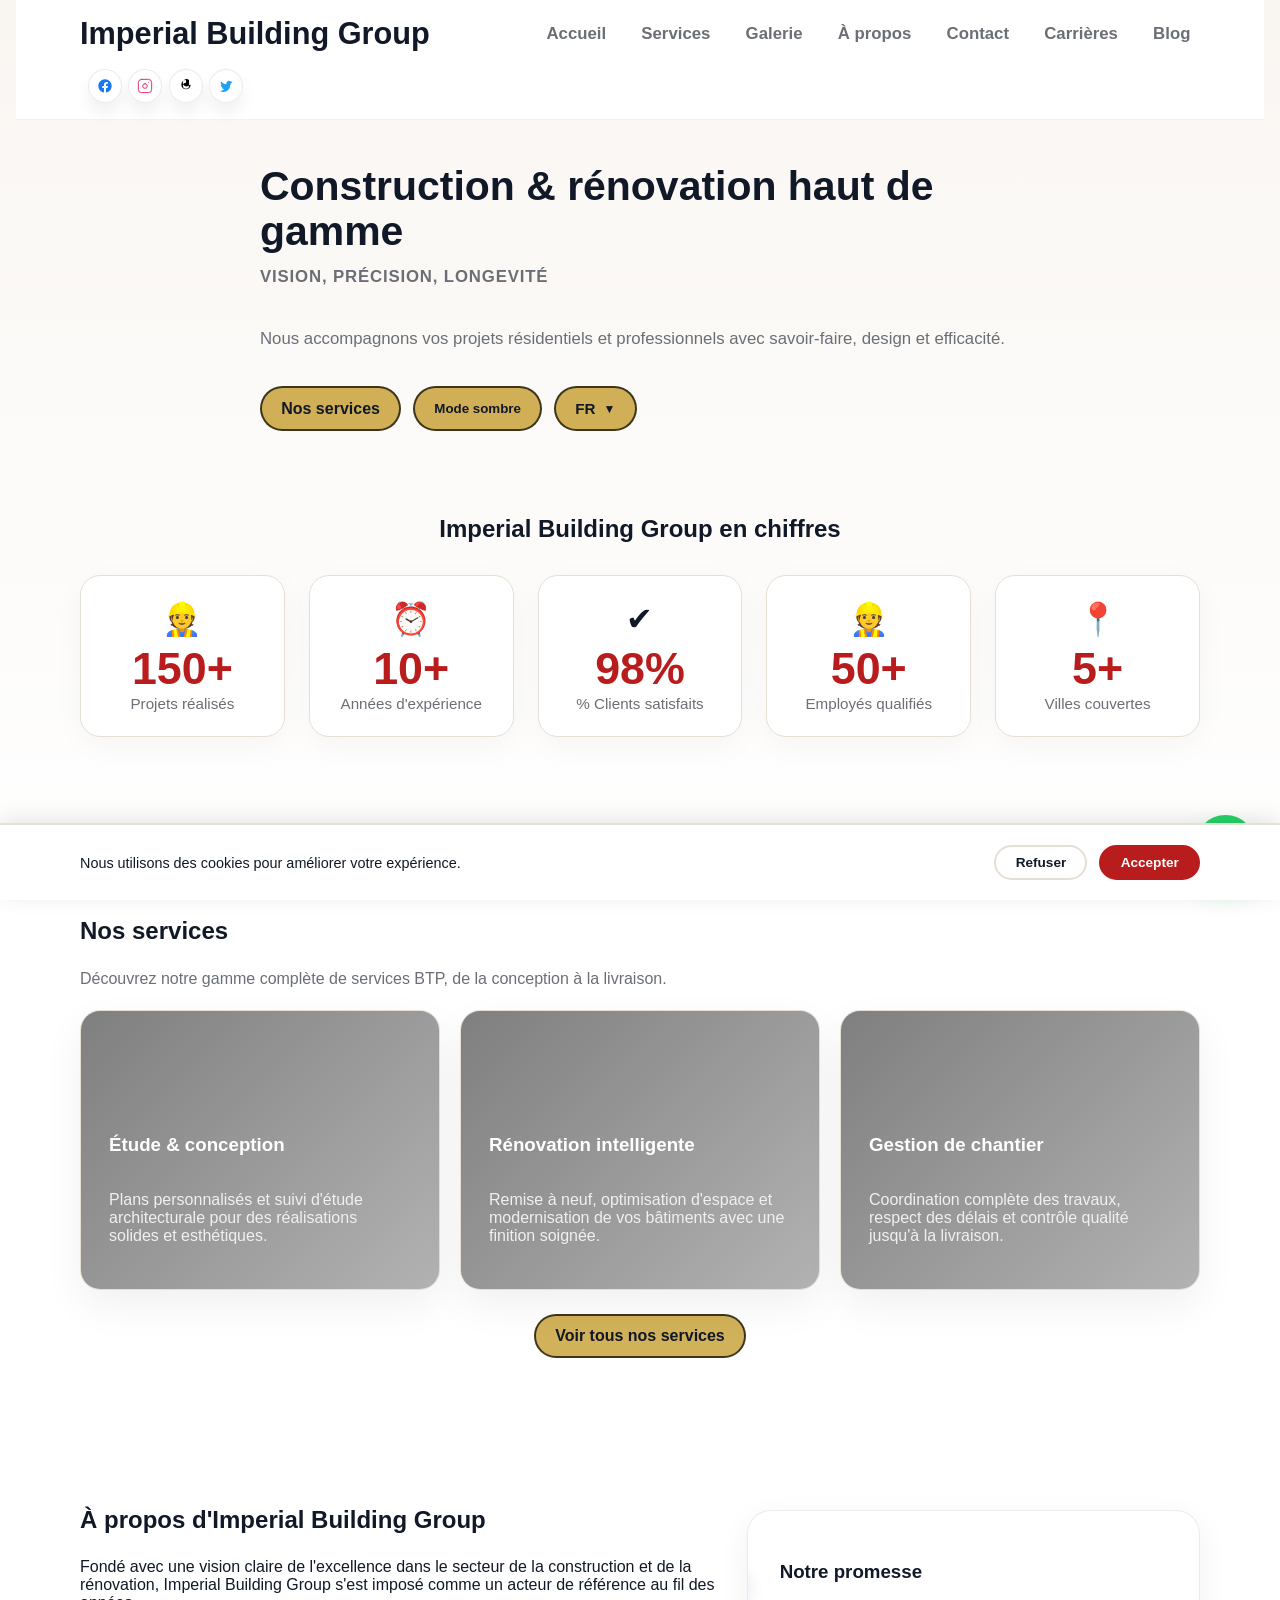
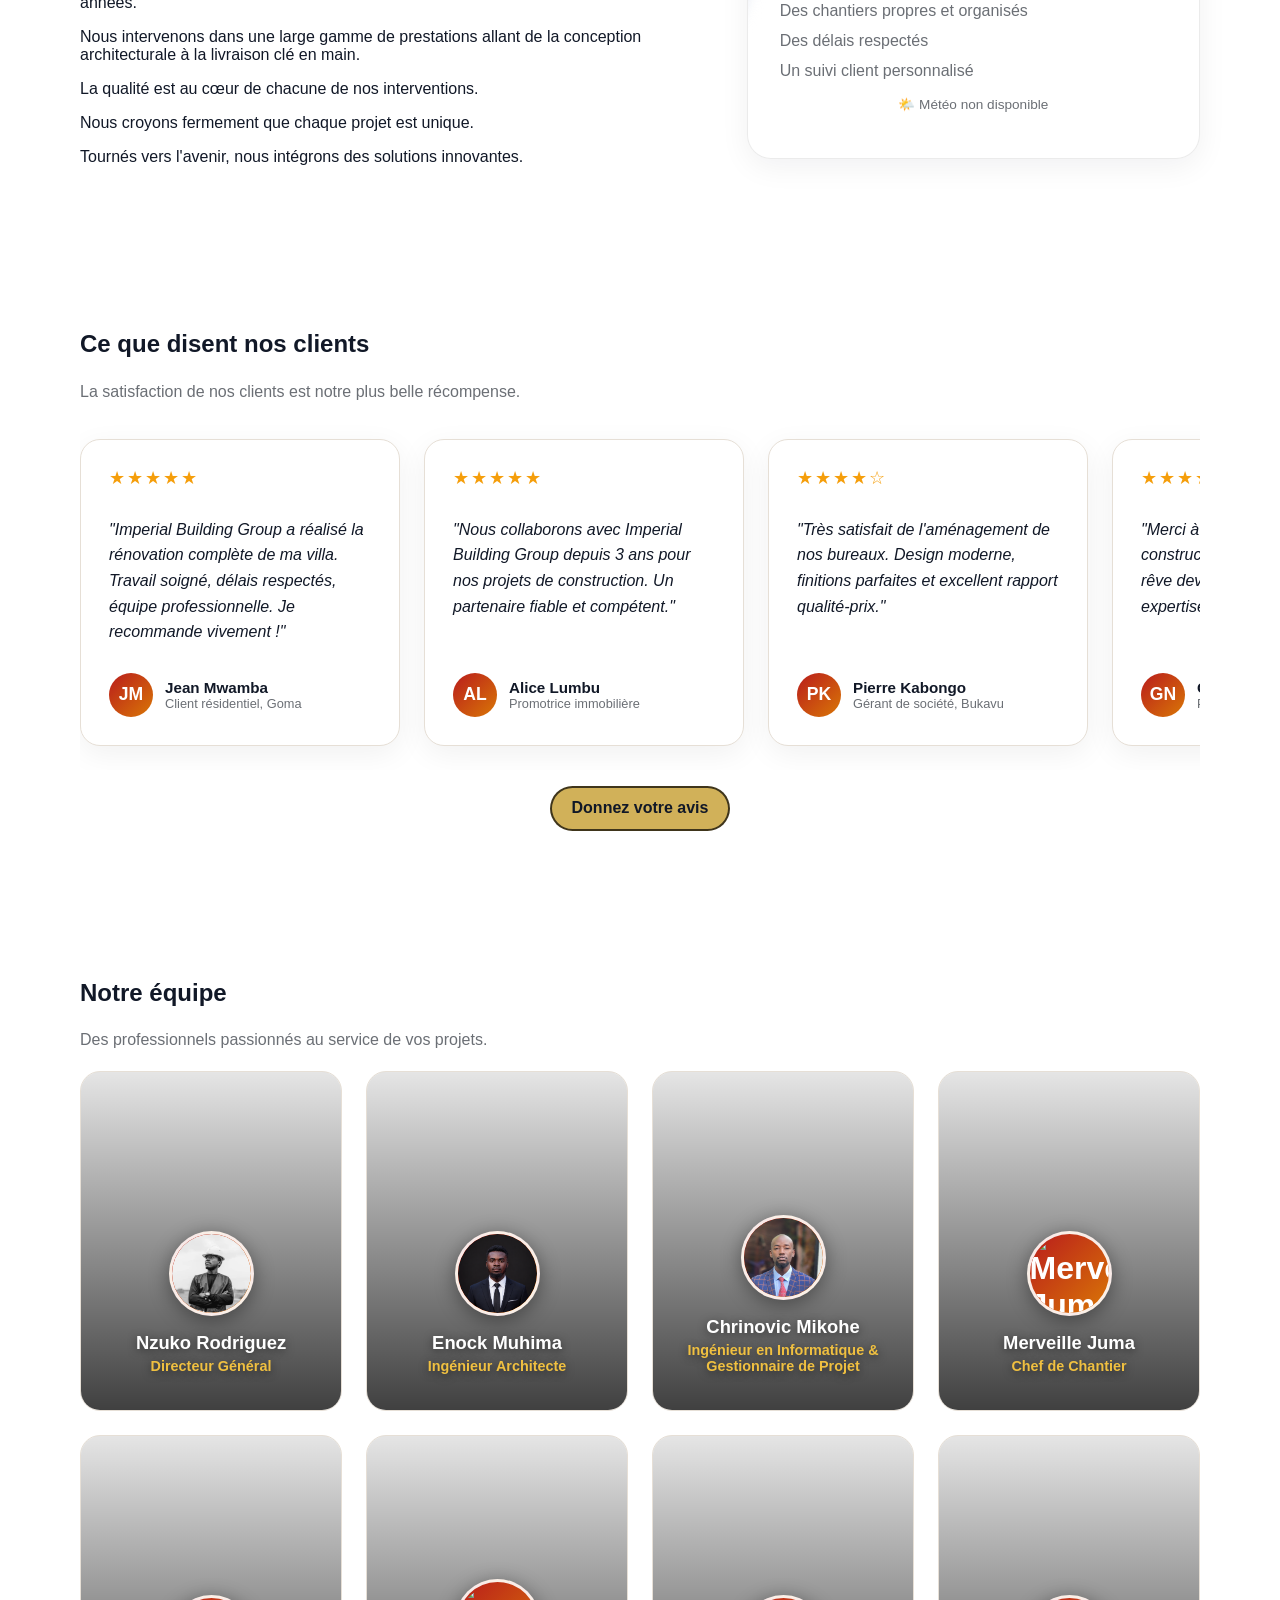
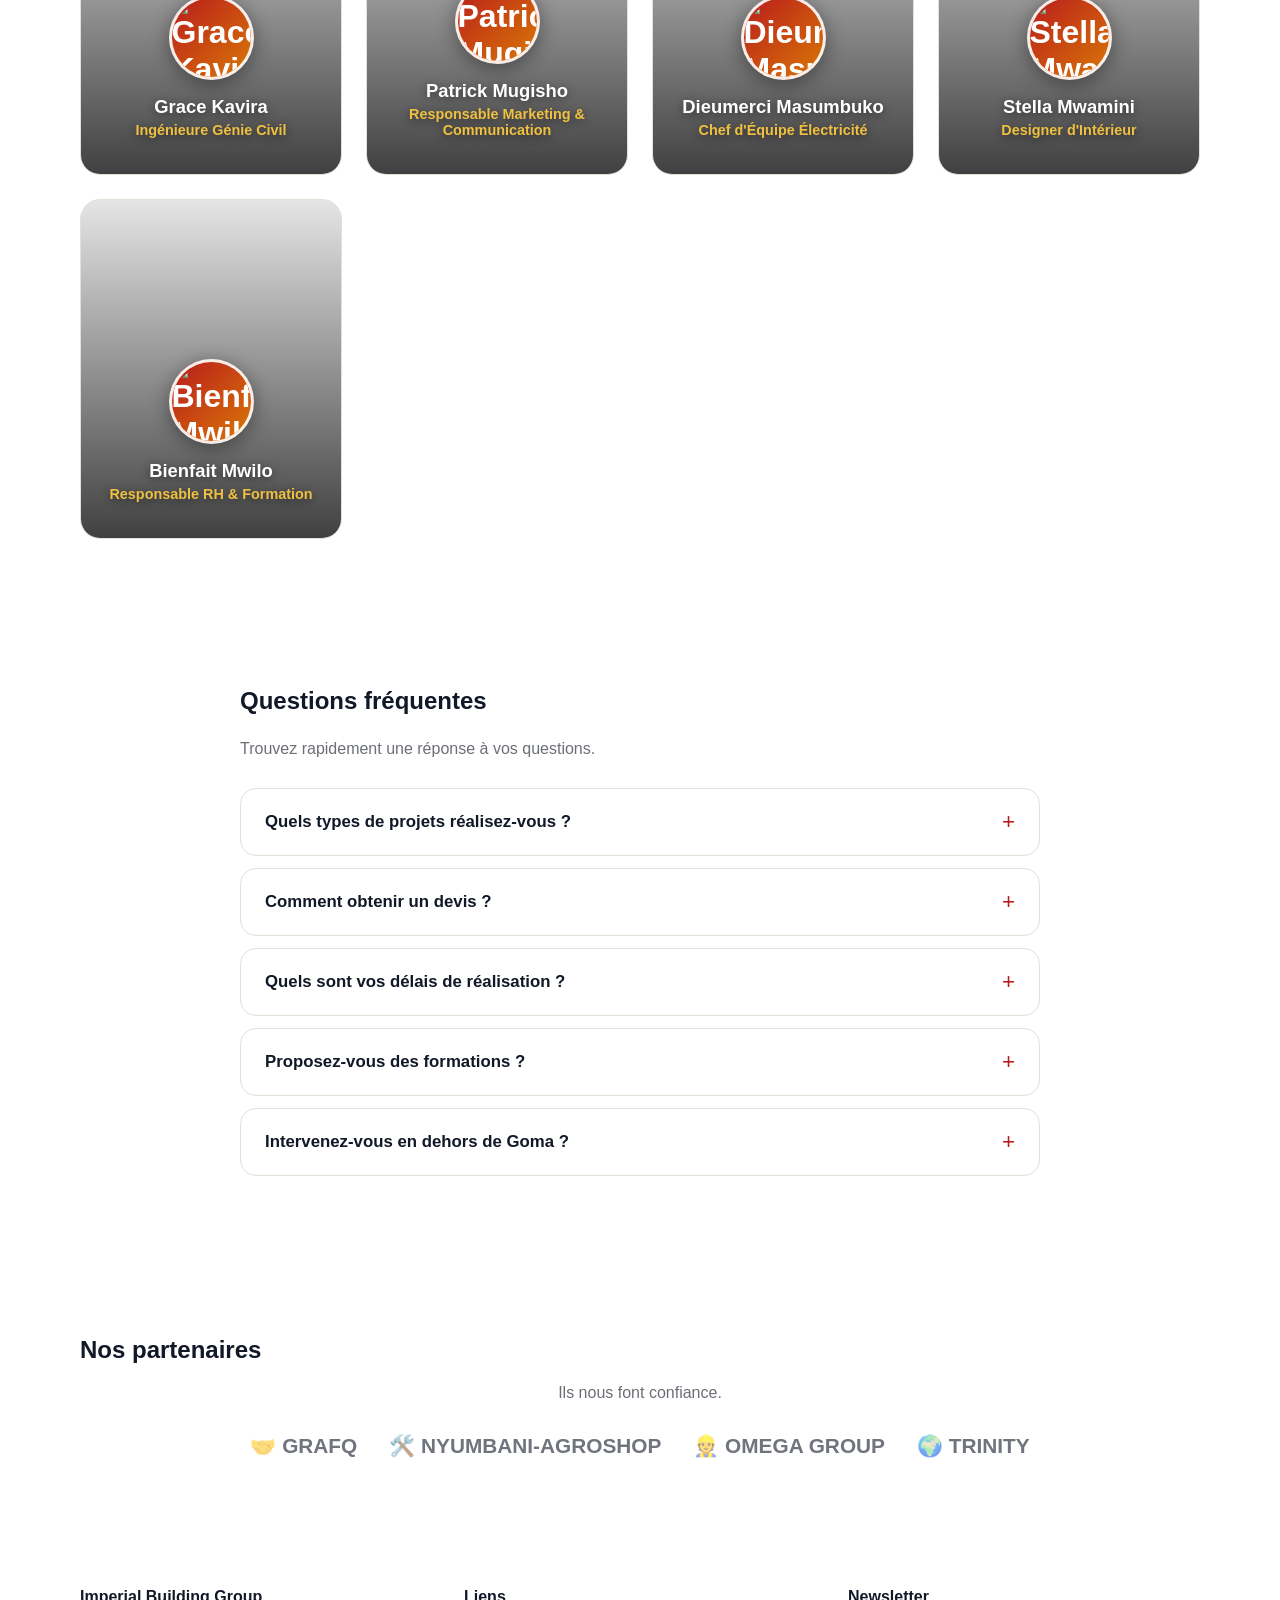
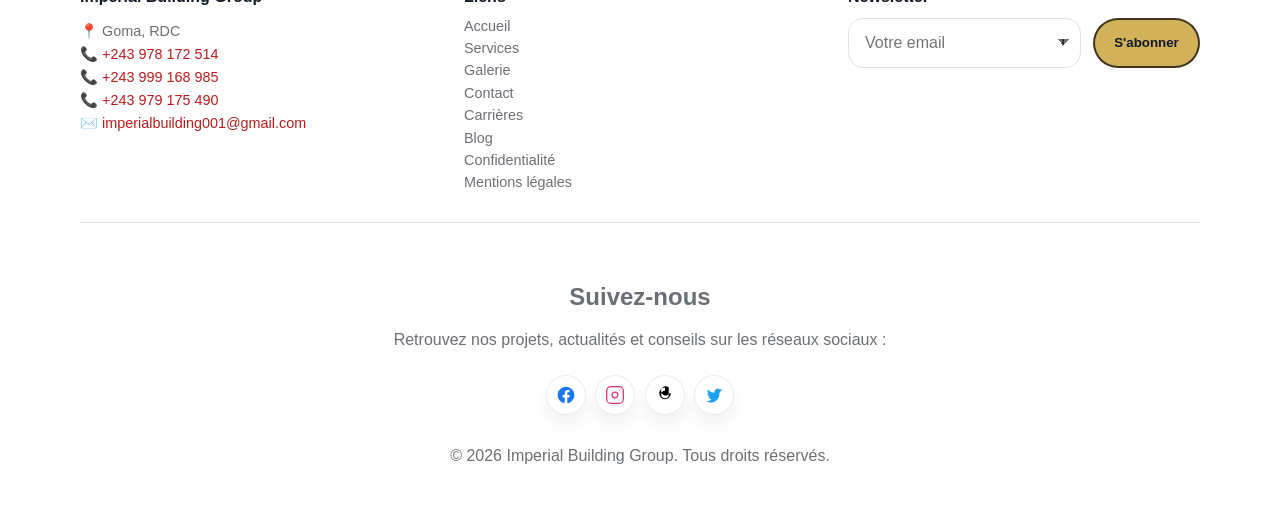
==== index.html @ 5c8cc861 "Add files via upload" ====
﻿<!DOCTYPE html>
<html lang="fr">
<head>
  <meta charset="UTF-8" />
  <meta name="viewport" content="width=device-width, initial-scale=1.0" />
  <title data-i18n="page_title_home">Imperial Building Group — Construction & rénovation haut de gamme à Goma, RDC</title>
  
  <!-- Meta tags SEO -->
  <meta name="description" content="Imperial Building Group : construction, rénovation, conception architecturale à Goma et en RDC. Plus de 150 projets réalisés. Expertise BTP, matériaux, formation et aménagement paysager." />
  <meta name="keywords" content="construction, rénovation, Goma, RDC, bâtiment, Imperial Building Group, architecture, chantier, matériaux, génie civil" />
  <meta name="author" content="Imperial Building Group" />
  <meta name="robots" content="index, follow" />
  <meta name="language" content="fr" />
  
  <!-- Open Graph -->
  <meta property="og:title" content="Imperial Building Group — Construction & rénovation haut de gamme" />
  <meta property="og:description" content="Plus de 150 projets réalisés à Goma et en RDC. Expertise en construction, rénovation, conception et formation BTP." />
  <meta property="og:type" content="website" />
  <meta property="og:url" content="https://imperialbuildinggroup.com" />
  <meta property="og:image" content="https://imperialbuildinggroup.com/Photos/logo.jpg" />
  <meta property="og:locale" content="fr_FR" />
  
  <!-- Twitter Card -->
  <meta name="twitter:card" content="summary_large_image" />
  <meta name="twitter:title" content="Imperial Building Group — Construction & rénovation haut de gamme" />
  <meta name="twitter:description" content="Expert en construction et rénovation à Goma, RDC. Plus de 150 projets réalisés." />
  <meta name="twitter:image" content="https://imperialbuildinggroup.com/Photos/logo.jpg" />
  
  <!-- Schema.org JSON-LD -->
  <script type="application/ld+json">
  {
    "@context": "https://schema.org",
    "@type": "LocalBusiness",
    "name": "Imperial Building Group",
    "image": "https://imperialbuildinggroup.com/Photos/logo.jpg",
    "description": "Entreprise de construction et rénovation basée à Goma, RDC. Spécialisée en conception architecturale, gestion de chantier, formation BTP, vente de matériaux et aménagement paysager.",
    "address": {
      "@type": "PostalAddress",
      "addressLocality": "Goma",
      "addressCountry": "CD"
    },
    "telephone": "+243978172514",
    "email": "imperialbuilding001@gmail.com",
    "url": "https://imperialbuildinggroup.com",
    "sameAs": [
      "https://www\.facebook\.com/profile\.php\?id=61590872728623",
      "https://www\.instagram\.com/imperialbuilding001\?igsh=MXN6aGl0MnZnNmNydQ==&utm_source=ig_contact_invite",
      "https://vm\.tiktok\.com/ZS9rJPr2v9fDv-ErJzC/",
      "https://x\.com/ImperialBu9gq"
    ],
    "foundingDate": "2016",
    "numberOfEmployees": "50+",
    "areaServed": "République Démocratique du Congo"
  }
  </script>
  
  <link rel="stylesheet" href="styles.css" />
  <link rel="stylesheet" href="animations.css" />
  <link rel="manifest" href="manifest.json" />
  <link rel="icon" href="Photos/logo.svg" type="image/svg+xml" />
  <link rel="apple-touch-icon" href="Photos/logo.jpg" />
  
  <!-- Preconnect external domains -->
  <link rel="preconnect" href="https://images.unsplash.com" />
  <link rel="preconnect" href="https://api.open-meteo.com" />
</head>
<body>
  <header class="site-header" role="banner">
    <div class="container header-inner">
      <a href="#home" class="brand">Imperial Building Group<span class="brand-slogan">Vision, Précision, Longevité</span></a>
      <button class="nav-toggle" aria-label="Ouvrir le menu" type="button"></button>
      <nav class="site-nav" role="navigation" aria-label="Navigation principale">
        <a href="#home" data-i18n="nav_home">Accueil</a>
        <a href="services.html" data-i18n="nav_services">Services</a>
        <a href="gallery.html" data-i18n="nav_gallery">Galerie</a>
        <a href="#apropos" data-i18n="nav_about">À propos</a>
        <a href="contact.html" data-i18n="nav_contact">Contact</a>
        <a href="careers.html" data-i18n="nav_careers">Carrières</a>
        <a href="blog/index.html" data-i18n="nav_blog">Blog</a>
      </nav>
      <div class="header-socials" aria-label="Réseaux sociaux">
        <a class="social-link facebook" href="https://www.facebook.com/profile.php?id=61590872728623" target="_blank" rel="noreferrer noopener" aria-label="Facebook">
          <svg width="16" height="16" viewBox="0 0 24 24" fill="none" xmlns="http://www.w3.org/2000/svg" aria-hidden="true">
            <path d="M22 12C22 6.477 17.523 2 12 2S2 6.477 2 12c0 4.991 3.657 9.128 8.438 9.878v-6.99H7.898v-2.888h2.54V9.845c0-2.506 1.492-3.89 3.777-3.89 1.094 0 2.238.195 2.238.195v2.462h-1.26c-1.242 0-1.63.772-1.63 1.562v1.875h2.773l-.443 2.888h-2.33v6.99C18.343 21.128 22 16.991 22 12z" fill="currentColor"/>
          </svg>
        </a>
        <a class="social-link instagram" href="https://www.instagram.com/imperialbuilding001?igsh=MXN6aGl0MnZnNmNydQ==&utm_source=ig_contact_invite" target="_blank" rel="noreferrer noopener" aria-label="Instagram">
          <svg width="16" height="16" viewBox="0 0 24 24" fill="none" xmlns="http://www.w3.org/2000/svg" aria-hidden="true">
            <path d="M7 2h10a5 5 0 0 1 5 5v10a5 5 0 0 1-5 5H7a5 5 0 0 1-5-5V7a5 5 0 0 1 5-5z" stroke="currentColor" stroke-width="1.5" fill="none" stroke-linecap="round" stroke-linejoin="round"/>
            <path d="M12 8.5a3.5 3.5 0 1 0 0 7 3.5 3.5 0 0 0 0-7z" stroke="currentColor" stroke-width="1.5" fill="none" stroke-linecap="round" stroke-linejoin="round"/>
            <path d="M17.5 6.5h.01" stroke="currentColor" stroke-width="1.5" stroke-linecap="round" stroke-linejoin="round"/>
          </svg>
        </a>
        <a class="social-link tiktok" href="https://vm.tiktok.com/ZS9rJPr2v9fDv-ErJzC/" target="_blank" rel="noreferrer noopener" aria-label="TikTok">
          <svg width="16" height="16" viewBox="0 0 24 24" fill="none" xmlns="http://www.w3.org/2000/svg" aria-hidden="true">
            <path d="M16.5 3v8.5a4.5 4.5 0 1 1-4.5-4.5V3a7 7 0 1 0 7 7h-1.5A5.5 5.5 0 1 1 16.5 3z" fill="currentColor"/>
          </svg>
        </a>
        <a class="social-link twitter" href="https://x.com/ImperialBu9gq" target="_blank" rel="noreferrer noopener" aria-label="Twitter">
          <svg width="16" height="16" viewBox="0 0 24 24" fill="none" xmlns="http://www.w3.org/2000/svg" aria-hidden="true">
            <path d="M22 5.92c-.7.31-1.45.53-2.24.62a3.9 3.9 0 0 0 1.7-2.15c-.76.45-1.6.78-2.5.96A3.87 3.87 0 0 0 12.5 8.5c0 .3.03.6.1.88-3.22-.16-6.08-1.7-8-4.04-.34.58-.53 1.25-.53 1.97 0 1.36.69 2.56 1.74 3.27a3.84 3.84 0 0 1-1.75-.48v.05c0 1.9 1.36 3.48 3.17 3.84-.33.09-.68.14-1.05.14-.26 0-.52-.02-.77-.07.52 1.6 2.03 2.77 3.82 2.8A7.74 7.74 0 0 1 3 19.54 10.9 10.9 0 0 0 8.28 21c6.44 0 9.97-5.35 9.97-9.99v-.45c.68-.5 1.26-1.12 1.72-1.84-.62.28-1.28.47-1.97.55z" fill="currentColor"/>
          </svg>
        </a>
      </div>
    </div>
  </header>

  <main role="main">
    <!-- Hero Section -->
    <section id="home" class="hero">
      <div class="container hero-content">
        <h1 data-i18n="hero_title">Construction & rénovation haut de gamme</h1>
        <p class="hero-slogan">Vision, Précision, Longevité</p>
        <p data-i18n="hero_text">Nous accompagnons vos projets résidentiels et professionnels avec savoir-faire, design et efficacité.</p>
        <div class="hero-actions">
          <a class="btn btn-primary" href="services.html" data-i18n="hero_cta">Nos services</a>
          <button class="btn btn-secondary" id="theme-toggle" data-i18n="theme_toggle">Mode sombre</button>
          <div class="lang-switcher">
            <button id="lang-toggle-btn" class="lang-toggle" aria-haspopup="true" aria-expanded="false">FR</button>
            <ul class="lang-menu" role="menu">
              <li><button type="button" class="lang-item" data-lang="fr" role="menuitem">FR</button></li>
              <li><button type="button" class="lang-item" data-lang="en" role="menuitem">EN</button></li>
              <li><button type="button" class="lang-item" data-lang="ln" role="menuitem">LN</button></li>
              <li><button type="button" class="lang-item" data-lang="es" role="menuitem">ES</button></li>
              <li><button type="button" class="lang-item" data-lang="zh" role="menuitem">ZH</button></li>
              <li><button type="button" class="lang-item" data-lang="sw" role="menuitem">SW</button></li>
            </ul>
          </div>
        </div>
      </div>
    </section>

    <!-- Key Figures Section -->
    <section class="section animate-on-scroll" id="chiffres">
      <div class="container">
        <h2 class="section-title" data-i18n="figures_title">Imperial Building Group en chiffres</h2>
        <div class="key-figures stagger-children" id="figures-container">
          <div class="key-figure">
            <span class="key-figure-icon">👷</span>
            <span class="counter-value" data-target="150">0</span>
            <span class="counter-label" data-i18n="figures_projects">Projets réalisés</span>
          </div>
          <div class="key-figure">
            <span class="key-figure-icon">⏰</span>
            <span class="counter-value" data-target="10">0</span>
            <span class="counter-label" data-i18n="figures_years">Années d'expérience</span>
          </div>
          <div class="key-figure">
            <span class="key-figure-icon">✔</span>
            <span class="counter-value" data-target="98">0</span>
            <span class="counter-label" data-i18n="figures_clients">% Clients satisfaits</span>
          </div>
          <div class="key-figure">
            <span class="key-figure-icon">👷</span>
            <span class="counter-value" data-target="50">0</span>
            <span class="counter-label" data-i18n="figures_employees">Employés qualifiés</span>
          </div>
          <div class="key-figure">
            <span class="key-figure-icon">📍</span>
            <span class="counter-value" data-target="5">0</span>
            <span class="counter-label" data-i18n="figures_cities">Villes couvertes</span>
          </div>
        </div>
      </div>
    </section>

    <!-- Services preview -->
    <section class="section animate-on-scroll">
      <div class="container">
        <h2 data-i18n="services_title">Nos services</h2>
        <p style="max-width:760px;color:var(--muted);line-height:1.8;" data-i18n="services_intro">Découvrez notre gamme complète de services BTP, de la conception à la livraison.</p>
        <div class="cards stagger-children" id="services-preview">
          <article class="card card-conception">
            <h3 data-i18n="card_conception_title">Étude & conception</h3>
            <p data-i18n="card_conception_text">Plans personnalisés et suivi d'étude architecturale pour des réalisations solides et esthétiques.</p>
          </article>
          <article class="card card-renovation">
            <h3 data-i18n="card_renovation_title">Rénovation intelligente</h3>
            <p data-i18n="card_renovation_text">Remise à neuf, optimisation d'espace et modernisation de vos bâtiments avec une finition soignée.</p>
          </article>
          <article class="card card-gestion">
            <h3 data-i18n="card_gestion_title">Gestion de chantier</h3>
            <p data-i18n="card_gestion_text">Coordination complète des travaux, respect des délais et contrôle qualité jusqu'à la livraison.</p>
          </article>
        </div>
        <div style="text-align:center;margin-top:1.5rem;">
          <a href="services.html" class="btn btn-primary" data-i18n="all_services">Voir tous nos services</a>
        </div>
      </div>
    </section>

    <!-- About Section -->
    <section id="apropos" class="section about animate-on-scroll">
      <div class="container about-grid">
        <div>
          <h2 data-i18n="about_title">À propos d'Imperial Building Group</h2>
          <p data-i18n="about_text_1">Fondé avec une vision claire de l'excellence dans le secteur de la construction et de la rénovation, Imperial Building Group s'est imposé comme un acteur de référence au fil des années. Nous combinons un savoir-faire artisanal avec des techniques modernes pour offrir des réalisations qui allient esthétique, fonctionnalité et durabilité.</p>
          <p data-i18n="about_text_2">Nous intervenons dans une large gamme de prestations allant de la conception architecturale à la livraison clé en main. Que ce soit pour des projets résidentiels ou commerciaux, nos équipes de professionnels qualifiés maîtrisent chaque corps de métier : maçonnerie, électricité, plomberie, peinture, menuiserie, et bien plus encore.</p>
          <p data-i18n="about_text_3">La qualité est au cœur de chacune de nos interventions. Nous sélectionnons rigoureusement les meilleurs matériaux sur le marché et appliquons des normes strictes de contrôle qualité à chaque étape du chantier. Notre objectif est de garantir des finitions impeccables et une satisfaction totale à nos clients.</p>
          <p data-i18n="about_text_4">Nous croyons fermement que chaque projet est unique. C'est pourquoi nous accordons une importance capitale à l'écoute et à la compréhension des besoins de nos clients. De la première consultation à la réception des travaux, nous assurons un suivi transparent et personnalisé pour que chaque détail soit conforme à vos attentes.</p>
          <p data-i18n="about_text_5">Tournés vers l'avenir, nous intégrons des solutions innovantes et respectueuses de l'environnement dans nos réalisations. Nous investissons continuellement dans la formation de nos équipes et dans l'adoption de nouvelles technologies pour rester à la pointe du secteur et contribuer à un cadre de vie plus durable et plus beau.</p>
        </div>
        <div class="about-card animate-on-scroll delay-2">
          <div id="weather-bg" class="weather-background"></div>
          <h3 data-i18n="promise_title">Notre promesse</h3>
          <ul>
            <li data-i18n="promise_item_1">Des chantiers propres et organisés</li>
            <li data-i18n="promise_item_2">Des délais respectés</li>
            <li data-i18n="promise_item_3">Un suivi client personnalisé</li>
          </ul>
          <p class="weather-info" id="weather-info"></p>
        </div>
      </div>
    </section>

    <!-- Testimonials Section -->
    <section class="section testimonials-section animate-on-scroll" id="testimonials">
      <div class="container">
        <h2 data-i18n="testimonials_title">Ce que disent nos clients</h2>
        <p style="max-width:760px;color:var(--muted);line-height:1.8;margin-bottom:1rem;" data-i18n="testimonials_intro">La satisfaction de nos clients est notre plus belle récompense.</p>
        <div class="testimonial-carousel" id="testimonial-carousel">
          <!-- Testimonials will be injected by JS -->
        </div>
        <div style="text-align:center;margin-top:1rem;">
          <a class="btn btn-secondary" href="contact.html" data-i18n="testimonials_cta">Donnez votre avis</a>
        </div>
      </div>
    </section>

    <!-- Team Section -->
    <section class="section animate-on-scroll" id="team">
      <div class="container">
        <h2 data-i18n="team_title">Notre équipe</h2>
        <p style="max-width:760px;color:var(--muted);line-height:1.8;" data-i18n="team_intro">Des professionnels passionnés au service de vos projets.</p>
        <div class="team-grid stagger-children">
          <div class="team-card" style="background-image: linear-gradient(rgba(0,0,0,0.6), rgba(0,0,0,0.7)),">
            <div class="team-avatar"><img src="Nzuko Rodriguez.jpg" alt="Nzuko Rodriguez" /></div>
            <div class="team-name">Nzuko Rodriguez</div>
            <div class="team-role">Directeur Général</div>
            <div class="team-bio">Fondateur et Ingénieur, visionnaire à la tête d'Imperial Building Group.</div>
          </div>
          <div class="team-card" style="background-image: linear-gradient(rgba(0,0,0,0.6), rgba(0,0,0,0.7)),">
            <div class="team-avatar"><img src="Enock Muhima.png" alt="Enock Muhima" /></div>
            <div class="team-name">Enock Muhima</div>
            <div class="team-role">Ingénieur Architecte</div>
            <div class="team-bio">Architecte diplômé, alliant conception structurelle et innovation numérique.</div>
          </div>
          <div class="team-card" style="background-image: linear-gradient(rgba(0,0,0,0.6), rgba(0,0,0,0.7)),">
            <div class="team-avatar"><img src="Chrinovic Mikohe.jpg" alt="Chrinovic Mikohe" /></div>
            <div class="team-name">Chrinovic Mikohe</div>
            <div class="team-role">Ingénieur en Informatique & Gestionnaire de Projet</div>
            <div class="team-bio">Expert en comptabilité et gestion de projet, garant de la rigueur financière et du bon déroulement des opérations.</div>
          </div>
          <div class="team-card" style="background-image: linear-gradient(rgba(0,0,0,0.6), rgba(0,0,0,0.7)),">
            <div class="team-avatar"><img src="https://imago=format&fit=crop&w=200&q=80" alt="Merveille Juma" /></div>
            <div class="team-name">Merveille Juma</div>
            <div class="team-role">Chef de Chantier</div>
            <div class="team-bio">Plus de 12 ans d'expérience sur le terrain, superviseur de grands projets de construction et garant du respect des normes de sécurité.</div>
          </div>
          <div class="team-card" style="background-image: linear-gradient(rgba(0,0,0,0.6), rgba(0,0,0,0.7)),">
            <div class="team-avatar"><img src="https://images.u=crop&w=200&q=80" alt="Grace Kavira" /></div>
            <div class="team-name">Grace Kavira</div>
            <div class="team-role">Ingénieure Génie Civil</div>
            <div class="team-bio">Spécialiste en calcul de structures et résistance des matériaux pour des constructions durables et fiables.</div>
          </div>
          <div class="team-card" style="background-image: linear-gradient(rgba(0,0,0,0.6), rgba(0,0,0,0.7)),">
            <div class="team-avatar"><img src="https://images.u=200&q=80" alt="Patrick Mugisho" /></div>
            <div class="team-name">Patrick Mugisho</div>
            <div class="team-role">Responsable Marketing & Communication</div>
            <div class="team-bio">Stratège en communication digitale et marketing B2B, il assure la visibilité et le rayonnement de la marque.</div>
          </div>
          <div class="team-card" style="background-image: linear-gradient(rgba(0,0,0,0.6), rgba(0,0,0,0.7)),">
            <div class="team-avatar"><img src="https://images.u=crop&w=200&q=80" alt="Dieumerci Masumbuko" /></div>
            <div class="team-name">Dieumerci Masumbuko</div>
            <div class="team-role">Chef d'Équipe Électricité</div>
            <div class="team-bio">Expert en installations électriques basse et moyenne tension, certifié aux normes internationales de sécurité.</div>
          </div>
          <div class="team-card" style="background-image: linear-gradient(rgba(0,0,0,0.6), rgba(0,0,0,0.7)),">
            <div class="team-avatar"><img src="https://images.w=200&q=80" alt="Stella Mwamini" /></div>
            <div class="team-name">Stella Mwamini</div>
            <div class="team-role">Designer d'Intérieur</div>
            <div class="team-bio">Architecte d'intérieur passionnée, elle transforme les espaces avec des concepts esthétiques et fonctionnels sur mesure.</div>
          </div>
          <div class="team-card" style="background-image: linear-gradient(rgba(0,0,0,0.6), rgba(0,0,0,0.7)),">
            <div class="team-avatar"><img src="https://images&w=200&q=80" alt="Bienfait Mwilo" /></div>
            <div class="team-name">Bienfait Mwilo</div>
            <div class="team-role">Responsable RH & Formation</div>
            <div class="team-bio">Chargé du recrutement et du développement des compétences, il veille au bien-être et à la montée en puissance des équipes.</div>
          </div>
        </div>
      </div>
    </section>

    <!-- FAQ Section -->
    <section class="section animate-on-scroll" id="faq">
      <div class="container" style="max-width:800px;">
        <h2 data-i18n="faq_title">Questions fréquentes</h2>
        <p style="color:var(--muted);line-height:1.8;margin-bottom:1.5rem;" data-i18n="faq_intro">Trouvez rapidement une réponse à vos questions.</p>
        <div class="faq-list" id="faq-list">
          <div class="faq-item">
            <button class="faq-question" data-i18n="faq_q1">Quels types de projets réalisez-vous ?</button>
            <div class="faq-answer" data-i18n="faq_a1">Nous réalisons des projets résidentiels (maisons, villas, appartements) et commerciaux (bureaux, magasins, entrepôts), ainsi que des rénovations complètes et des aménagements extérieurs.</div>
          </div>
          <div class="faq-item">
            <button class="faq-question" data-i18n="faq_q2">Comment obtenir un devis ?</button>
            <div class="faq-answer" data-i18n="faq_a2">Vous pouvez nous contacter via notre formulaire en ligne, par email à imperialbuilding001@gmail.com ou par téléphone au +243 978 172 514. Nous vous répondrons sous 48h.</div>
          </div>
          <div class="faq-item">
            <button class="faq-question" data-i18n="faq_q3">Quels sont vos délais de réalisation ?</button>
            <div class="faq-answer" data-i18n="faq_a3">Les délais varient selon la complexité du projet. En moyenne, comptez 2 à 6 mois pour une construction neuve et 1 à 3 mois pour une rénovation. Nous vous communiquons un calendrier précis avant le début des travaux.</div>
          </div>
          <div class="faq-item">
            <button class="faq-question" data-i18n="faq_q4">Proposez-vous des formations ?</button>
            <div class="faq-answer" data-i18n="faq_a4">Oui, nous proposons des formations professionnelles en techniques de construction (maçonnerie, électricité, plomberie) et en logiciels techniques (Autocad, etc.). Contactez-nous pour plus d'informations.</div>
          </div>
          <div class="faq-item">
            <button class="faq-question" data-i18n="faq_q5">Intervenez-vous en dehors de Goma ?</button>
            <div class="faq-answer" data-i18n="faq_a5">Oui, nous intervenons dans plusieurs villes de la RDC. Actuellement, nous couvrons Goma, Bukavu, Kinshasa, Lubumbashi et Kisangani.</div>
          </div>
        </div>
      </div>
    </section>

    <!-- Partners Section -->
    <section class="section animate-on-scroll" id="partners">
      <div class="container">
        <h2 data-i18n="partners_title">Nos partenaires</h2>
        <p style="color:var(--muted);text-align:center;" data-i18n="partners_intro">Ils nous font confiance.</p>
        <div class="partner-logos">
          <span class="partner-logo" style="font-weight:800;font-size:1.3rem;filter:none;opacity:0.6;">🤝 GRAFQ</span>
          <span class="partner-logo" style="font-weight:800;font-size:1.3rem;filter:none;opacity:0.6;">🛠️ NYUMBANI-AGROSHOP</span>
          <span class="partner-logo" style="font-weight:800;font-size:1.3rem;filter:none;opacity:0.6;">👷 OMEGA GROUP</span>
          <span class="partner-logo" style="font-weight:800;font-size:1.3rem;filter:none;opacity:0.6;">🌍 TRINITY</span>
        </div>
      </div>
    </section>
  </main>

  <footer class="site-footer" role="contentinfo">
    <div class="container">
      <div style="display:grid;grid-template-columns:repeat(auto-fit,minmax(200px,1fr));gap:2rem;text-align:left;padding-bottom:2rem;border-bottom:1px solid var(--border);margin-bottom:1.5rem;">
        <div>
          <h4 style="margin:0 0 0.75rem;color:var(--text);">Imperial Building Group</h4>
          <p style="font-size:0.9rem;color:var(--muted);line-height:1.6;">
            📍 Goma, RDC<br />
            📞 <a href="tel:+243978172514" style="color:var(--accent);text-decoration:none;">+243 978 172 514</a><br />
            📞 <a href="tel:+243999168985" style="color:var(--accent);text-decoration:none;">+243 999 168 985</a><br />
            📞 <a href="tel:+243979175490" style="color:var(--accent);text-decoration:none;">+243 979 175 490</a><br />
            ✉️ <a href="mailto:imperialbuilding001@gmail.com" style="color:var(--accent);text-decoration:none;">imperialbuilding001@gmail.com</a>
          </p>
        </div>
        <div>
          <h4 style="margin:0 0 0.75rem;color:var(--text);" data-i18n="footer_links">Liens</h4>
          <nav style="display:grid;gap:0.4rem;font-size:0.9rem;">
            <a href="index.html" style="color:var(--muted);text-decoration:none;" data-i18n="nav_home">Accueil</a>
            <a href="services.html" style="color:var(--muted);text-decoration:none;" data-i18n="nav_services">Services</a>
            <a href="gallery.html" style="color:var(--muted);text-decoration:none;" data-i18n="nav_gallery">Galerie</a>
            <a href="contact.html" style="color:var(--muted);text-decoration:none;" data-i18n="nav_contact">Contact</a>
            <a href="careers.html" style="color:var(--muted);text-decoration:none;" data-i18n="nav_careers">Carrières</a>
            <a href="blog/index.html" style="color:var(--muted);text-decoration:none;" data-i18n="nav_blog">Blog</a>
            <a href="legal/privacy.html" style="color:var(--muted);text-decoration:none;" data-i18n="footer_privacy">Confidentialité</a>
            <a href="legal/terms.html" style="color:var(--muted);text-decoration:none;" data-i18n="footer_terms">Mentions légales</a>
          </nav>
        </div>
        <div>
          <h4 style="margin:0 0 0.75rem;color:var(--text);" data-i18n="newsletter_title">Newsletter</h4>
          <form class="newsletter-form" id="newsletter-form">
            <input type="email" name="newsletter-email" data-i18n-placeholder="newsletter_placeholder" placeholder="Votre email" required />
            <button type="submit" class="btn btn-primary" style="min-width:auto;padding:0.7rem 1.2rem;" data-i18n="newsletter_btn">S'abonner</button>
          </form>
          <p style="font-size:0.8rem;color:var(--muted);margin-top:0.5rem;" id="newsletter-status"></p>
        </div>
      </div>
      <section id="suivez-nous" class="section follow-us" style="padding:1rem 0;">
        <div class="container">
          <h2 data-i18n="follow_us_title">Suivez-nous</h2>
          <p data-i18n="follow_us_text">Retrouvez nos projets, actualités et conseils sur les réseaux sociaux :</p>
          <div class="socials" aria-label="Suivez-nous">
            <a class="social-link facebook" href="https://www.facebook.com/profile.php?id=61590872728623" target="_blank" rel="noreferrer noopener" aria-label="Facebook">
              <svg width="20" height="20" viewBox="0 0 24 24" fill="none" xmlns="http://www.w3.org/2000/svg" aria-hidden="true">
                <path d="M22 12C22 6.477 17.523 2 12 2S2 6.477 2 12c0 4.991 3.657 9.128 8.438 9.878v-6.99H7.898v-2.888h2.54V9.845c0-2.506 1.492-3.89 3.777-3.89 1.094 0 2.238.195 2.238.195v2.462h-1.26c-1.242 0-1.63.772-1.63 1.562v1.875h2.773l-.443 2.888h-2.33v6.99C18.343 21.128 22 16.991 22 12z" fill="currentColor"/>
              </svg>
            </a>
            <a class="social-link instagram" href="https://www.instagram.com/imperialbuilding001?igsh=MXN6aGl0MnZnNmNydQ==&utm_source=ig_contact_invite" target="_blank" rel="noreferrer noopener" aria-label="Instagram">
              <svg width="20" height="20" viewBox="0 0 24 24" fill="none" xmlns="http://www.w3.org/2000/svg" aria-hidden="true">
                <path d="M7 2h10a5 5 0 0 1 5 5v10a5 5 0 0 1-5 5H7a5 5 0 0 1-5-5V7a5 5 0 0 1 5-5z" stroke="currentColor" stroke-width="1.5" fill="none" stroke-linecap="round" stroke-linejoin="round"/>
                <path d="M12 8.5a3.5 3.5 0 1 0 0 7 3.5 3.5 0 0 0 0-7z" stroke="currentColor" stroke-width="1.5" fill="none" stroke-linecap="round" stroke-linejoin="round"/>
                <path d="M17.5 6.5h.01" stroke="currentColor" stroke-width="1.5" stroke-linecap="round" stroke-linejoin="round"/>
              </svg>
            </a>
            <a class="social-link tiktok" href="https://vm.tiktok.com/ZS9rJPr2v9fDv-ErJzC/" target="_blank" rel="noreferrer noopener" aria-label="TikTok">
              <svg width="20" height="20" viewBox="0 0 24 24" fill="none" xmlns="http://www.w3.org/2000/svg" aria-hidden="true">
                <path d="M16.5 3v8.5a4.5 4.5 0 1 1-4.5-4.5V3a7 7 0 1 0 7 7h-1.5A5.5 5.5 0 1 1 16.5 3z" fill="currentColor"/>
              </svg>
            </a>
            <a class="social-link twitter" href="https://x.com/ImperialBu9gq" target="_blank" rel="noreferrer noopener" aria-label="Twitter">
              <svg width="20" height="20" viewBox="0 0 24 24" fill="none" xmlns="http://www.w3.org/2000/svg" aria-hidden="true">
                <path d="M22 5.92c-.7.31-1.45.53-2.24.62a3.9 3.9 0 0 0 1.7-2.15c-.76.45-1.6.78-2.5.96A3.87 3.87 0 0 0 12.5 8.5c0 .3.03.6.1.88-3.22-.16-6.08-1.7-8-4.04-.34.58-.53 1.25-.53 1.97 0 1.36.69 2.56 1.74 3.27a3.84 3.84 0 0 1-1.75-.48v.05c0 1.9 1.36 3.48 3.17 3.84-.33.09-.68.14-1.05.14-.26 0-.52-.02-.77-.07.52 1.6 2.03 2.77 3.82 2.8A7.74 7.74 0 0 1 3 19.54 10.9 10.9 0 0 0 8.28 21c6.44 0 9.97-5.35 9.97-9.99v-.45c.68-.5 1.26-1.12 1.72-1.84-.62.28-1.28.47-1.97.55z" fill="currentColor"/>
              </svg>
            </a>
          </div>
        </div>
      </section>
      <p data-i18n="footer_text">© 2026 Imperial Building Group. Tous droits réservés.</p>
    </div>
  </footer>

  <a class="whatsapp-button" href="https://wa.me/243978172514" target="_blank" rel="noreferrer noopener" aria-label="Contacter sur WhatsApp">
    <svg width="24" height="24" viewBox="0 0 24 24" fill="none" xmlns="http://www.w3.org/2000/svg" aria-hidden="true">
      <path d="M17.472 14.382c-.297-.149-1.758-.868-2.031-.967-.273-.099-.472-.148-.672.149-.198.297-.768.967-.941 1.165-.173.198-.347.223-.644.075-.297-.149-1.255-.463-2.39-1.475-.883-.788-1.48-1.761-1.653-2.059-.173-.297-.018-.458.13-.606.134-.133.298-.347.446-.52.149-.173.198-.298.298-.497.099-.198.05-.372-.025-.521-.075-.149-.672-1.612-.921-2.209-.242-.579-.487-.5-.672-.51l-.573-.01c-.198 0-.52.075-.792.372s-1.04 1.016-1.04 2.479 1.065 2.876 1.213 3.074c.149.198 2.095 3.2 5.076 4.487.709.306 1.262.489 1.694.626.712.227 1.36.195 1.872.118.571-.085 1.758-.719 2.006-1.413.248-.694.248-1.289.173-1.413-.074-.124-.273-.198-.57-.347z" fill="#ffffff"/>
      <path d="M12.004 2.001C6.486 2.001 2 6.487 2 12.005c0 2.119.7 4.089 1.9 5.693L2 22l4.515-1.164A9.989 9.989 0 0 0 12.004 22c5.518 0 10.004-4.486 10.004-9.995C22.008 6.487 17.522 2.001 12.004 2.001zm0 17.833a8.83 8.83 0 0 1-4.64-1.3l-.33-.197-2.677.69.716-2.61-.214-.34a8.752 8.752 0 0 1-1.36-4.96c0-4.85 3.946-8.796 8.787-8.796 4.84 0 8.787 3.946 8.787 8.796 0 4.85-3.947 8.797-8.787 8.797z" fill="#ffffff"/>
    </svg>
  </a>

  <!-- Scroll to top button -->
  <button class="scroll-top" id="scroll-top" aria-label="Retour en haut">↑</button>

  <!-- Cookie consent banner -->
  <div class="cookie-banner" id="cookie-banner">
    <div class="container">
      <p data-i18n="cookie_text">Nous utilisons des cookies pour améliorer votre expérience. En continuant, vous acceptez notre <a href="legal/privacy.html" style="color:var(--accent);">politique de confidentialité</a>.</p>
      <div class="cookie-actions">
        <button class="cookie-btn" id="cookie-decline" data-i18n="cookie_decline">Refuser</button>
        <button class="cookie-btn accept" id="cookie-accept" data-i18n="cookie_accept">Accepter</button>
      </div>
    </div>
  </div>

  <script src="script.js"></script>
</body>
</html>
---- styles.css ----
:root {
  /* Light theme (par défaut) : beige clair + rouge accent */
  --bg: #f6efe3; /* beige clair */
  --surface: #ffffff;
  --text: #111827; /* texte sombre / noir */
  --muted: #6b6f75;
  --primary: #d8c9b2; /* beige doux */
  --accent: #b91c1c; /* rouge d'accent */
  --border: #e6dfd6;
}

html {
  scroll-behavior: smooth;
}

* {
  box-sizing: border-box;
}

body {
  margin: 0;
  padding: 0 1rem;
  font-family: 'Segoe UI', Roboto, Arial, sans-serif;
  /* Light mode background: construction & building theme (Imperial Building Group) */
  background-image: linear-gradient(rgba(246,241,235,0.65), rgba(255,255,255,0.65)), url('https://images.unsplash.com/photo-1486406146926-c627a92ad1ab?auto=format&fit=crop&w=1800&q=80');
  background-size: cover;
  background-position: center;
  background-attachment: fixed;
  color: var(--text);
}

img,
svg {
  max-width: 100%;
}

.container {
  width: min(1120px, calc(100% - 2rem));
  margin: 0 auto;
}

.site-header {
  position: sticky;
  top: 0;
  z-index: 10;
  background: rgba(255, 255, 255, 0.95);
  border-bottom: 1px solid rgba(0, 0, 0, 0.05);
  backdrop-filter: blur(10px);
}

main {
  padding-top: 1.75rem;
}

.header-inner {
  display: flex;
  align-items: center;
  justify-content: space-between;
  flex-wrap: wrap;
  gap: 1rem;
  padding: 1rem 0;
}

.brand {
    flex: 1 1 min(18rem, 45%);
    min-width: 0;
    font-size: clamp(1.6rem, 2.4vw, 2.2rem);
    font-weight: 700;
    line-height: 1.2;
    color: var(--text);
    text-decoration: none;
    white-space: normal;
    word-break: break-word;
    display: flex;
    flex-direction: column;
    align-items: flex-start;
    gap: 0.1rem;
  }

  .brand-slogan {
    display: none;
    font-size: 1rem;
  font-weight: 500;
  color: var(--accent);
  letter-spacing: 0.05em;
  text-transform: uppercase;
  line-height: 1.2;
}

@media (max-width: 880px) {
  .brand-slogan {
    display: block;
  }
}

.site-nav {
  display: flex;
  flex-wrap: wrap;
  gap: 1rem;
  justify-content: flex-end;
  flex: 0 1 auto;
  margin-left: 1rem; /* push nav links slightly to the right */
}

.site-nav a {
  color: var(--muted);
  text-decoration: none;
  font-weight: 600;
  font-size: 1.05rem;
  padding: 0.4rem 0.6rem;
}

.nav-toggle {
  display: none;
  width: 2.4rem;
  height: 2.4rem;
  background: rgba(0, 0, 0, 0.05);
  border: none;
  border-radius: 0.85rem;
  color: var(--text);
  position: relative;
  cursor: pointer;
}

.nav-toggle::before {
  content: '';
  position: absolute;
  left: 50%;
  top: 50%;
  width: 1.4rem;
  height: 2px;
  background: currentColor;
  border-radius: 999px;
  transform: translate(-50%, -50%);
  box-shadow: 0 0.5rem 0 0 currentColor, 0 -0.5rem 0 0 currentColor;
}

@media (max-width: 864px) {
  .nav-toggle {
    display: inline-flex;
    align-items: center;
    justify-content: center;
    order: 1;
    margin-left: auto;
  }

  .site-nav {
    position: absolute;
    top: 100%;
    right: 0;
    left: 0;
    margin-left: 0;
    padding-left: 1rem;
    flex-direction: column;
    gap: 0;
    background: rgba(255, 255, 255, 0.95);
    border-bottom: 1px solid rgba(0, 0, 0, 0.05);
    transform: translateY(-100%);
    transition: transform 0.25s ease;
    overflow: hidden;
    z-index: 9;
  }

  .site-nav.open {
    transform: translateY(0);
  }

  .site-nav a {
    padding: 1rem 1.5rem;
    border-top: 1px solid rgba(0, 0, 0, 0.05);
  }
}

/* Medium screens (721px - 864px): close nav on link click works with the generic rule above */

.hero-content {
  max-width: 760px;
}

.hero h1 {
  margin: 0 0 0.5rem;
  font-size: clamp(2rem, 3.2vw, 3.8rem);
  line-height: 1.1;
}

.hero-slogan {
  margin: 0 0 1rem;
  font-size: clamp(1rem, 1.5vw, 1.4rem);
  font-weight: 600;
  color: var(--accent);
  letter-spacing: 0.05em;
  text-transform: uppercase;
}

.hero p {
  margin: 0 0 2rem;
  color: var(--muted);
  font-size: 1.05rem;
  line-height: 1.8;
}

.hero-actions {
  display: flex;
  gap: 0.75rem;
  flex-wrap: wrap;
  align-items: center;
}

.hero-content {
  padding-top: 1rem;
}

.section,
main {
  padding-left: 0.5rem;
  padding-right: 0.5rem;
}

.lang-switcher {
  position: relative;
  min-width: 5rem;
}

.lang-toggle {
  display: inline-flex;
  align-items: center;
  justify-content: center;
  min-width: 4rem;
  min-height: 2.8rem;
  padding: 0.7rem 1.2rem;
  font-size: 0.95rem;
  font-weight: 700;
  border-radius: 999px;
  cursor: pointer;
  transition: transform 0.2s ease, background-color 0.2s ease, color 0.2s ease;
  text-decoration: none;
}

.lang-toggle::after {
  content: '▼';
  margin-left: 0.5rem;
  font-size: 0.75rem;
  transition: transform 0.2s ease;
}

.lang-toggle[aria-expanded='true']::after {
  transform: rotate(-180deg);
}

.lang-menu {
  position: absolute;
  top: calc(100% + 0.75rem);
  right: 0;
  width: 100%;
  min-width: 2.8rem;
  margin: 0;
  padding: 0;
  background: #ffffff;
  border: 2px solid #d1d5db;
  border-radius: 1rem;
  box-shadow: 0 18px 28px rgba(0, 0, 0, 0.16);
  overflow: hidden;
  opacity: 0;
  visibility: hidden;
  transform: translateY(-10px);
  transition: opacity 0.25s ease, transform 0.25s ease, visibility 0.25s ease;
  z-index: 20;
}

.lang-menu.open {
  opacity: 1;
  visibility: visible;
  transform: translateY(0);
}

.lang-menu li {
  list-style: none;
  border-bottom: 1px solid rgba(0, 0, 0, 0.1);
}

.lang-menu li:last-child {
  border-bottom: none;
}

.lang-menu button {
  width: 100%;
  padding: 0.5rem 0.75rem;
  border: none;
  background: #ffffff;
  color: #111827;
  text-align: center;
  font-size: 0.9rem;
  font-weight: 600;
  cursor: pointer;
  transition: background 0.2s ease, color 0.2s ease;
}

.lang-menu button:hover,
.lang-menu button.active {
  background: rgba(184, 135, 0, 0.15);
  color: #b91c1c;
}

.btn {
  display: inline-flex;
  align-items: center;
  justify-content: center;
  padding: 0.7rem 1.2rem;
  border: 2px solid #000;
  border-radius: 999px;
  font-weight: 600;
  cursor: pointer;
  transition: transform 0.2s ease, background-color 0.2s ease, color 0.2s ease;
  min-width: 8rem;
  min-height: 2.8rem;
  text-decoration: none;
}

.btn:hover {
  transform: translateY(-1px);
}

.btn-primary,
.btn-secondary,
.lang-toggle {
  background: rgba(184, 135, 0, 0.65);
  color: #111827;
  border: 2px solid rgba(0, 0, 0, 0.7);
}

.btn-primary {
  background: rgba(184, 135, 0, 0.65);
  color: #111827;
}

.btn-secondary {
  background: rgba(184, 135, 0, 0.65);
  color: #111827;
}

.section {
  padding: 4rem 0;
}

.services h2,
.gallery h2,
.about h2,
.contact h2 {
  margin-bottom: 1.5rem;
}

.gallery p {
  max-width: 760px;
  margin: 0 0 2rem;
  color: var(--muted);
  line-height: 1.8;
}

.gallery-grid {
  display: grid;
  grid-template-columns: repeat(auto-fit, minmax(160px, 1fr));
  gap: 0.875rem;
}

.gallery-item {
  position: relative;
  overflow: hidden;
  border-radius: 1.25rem;
  box-shadow: 0 16px 40px rgba(15, 23, 42, 0.08);
  background: var(--surface);
}

.gallery-item img {
  width: 100%;
  display: block;
  object-fit: cover;
  aspect-ratio: 4 / 3;
  transition: transform 0.35s ease;
}

.gallery-item:hover img {
  transform: scale(1.03);
}

.gallery-caption {
  position: absolute;
  bottom: 0;
  left: 0;
  right: 0;
  padding: 0.75rem;
  background: linear-gradient(180deg, rgba(0, 0, 0, 0) 0%, rgba(0, 0, 0, 0.7) 100%);
  color: #fff;
  font-weight: 600;
  font-size: 0.875rem;
  line-height: 1.3;
}

.cards {
  display: grid;
  grid-template-columns: repeat(auto-fit, minmax(220px, 1fr));
  gap: 1.25rem;
}

.card {
  padding: 1.75rem;
  border: 1px solid var(--border);
  background: var(--surface);
  border-radius: 1.25rem;
  box-shadow: 0 16px 40px rgba(15, 23, 42, 0.06);
  position: relative;
  background-size: cover;
  background-position: center;
  overflow: hidden;
  min-height: 280px;
  display: flex;
  flex-direction: column;
  justify-content: flex-end;
}

.card::before {
  content: '';
  position: absolute;
  top: 0;
  left: 0;
  right: 0;
  bottom: 0;
  background: linear-gradient(135deg, rgba(0, 0, 0, 0.5) 0%, rgba(0, 0, 0, 0.3) 100%);
  z-index: 1;
}

.card h3,
.card p {
  position: relative;
  z-index: 2;
}

.card h3 {
  margin-top: 0;
  color: #ffffff;
}

.card p {
  color: #f0f0f0;
}

.card-conception {
  background-image: url('https://images.unsplash.com/photo-1503387762-592deb58ef4e?auto=format&fit=crop&w=1000&q=80');
}

.card-renovation {
  background-image: url('https://images.unsplash.com/photo-1581578731548-c64695cc6952?auto=format&fit=crop&w=1000&q=80');
}

.card-gestion {
  background-image: url('https://images.unsplash.com/photo-1504917595217-d4dc5ebe6122?auto=format&fit=crop&w=1000&q=80');
}

.card-formation {
  background-image: url('https://images.unsplash.com/photo-1524178232363-1fb2b075b655?auto=format&fit=crop&w=1000&q=80');
}

.card-materiaux {
  background-image: url('https://images.unsplash.com/photo-1578926314433-d8b1864d0d7d?auto=format&fit=crop&w=1000&q=80');
}

.card-pierre {
  background-image: url('https://images.unsplash.com/photo-1613977257489-1e1585e4d3f3?auto=format&fit=crop&w=1000&q=80');
}

.card-garnissage {
  background-image: url('https://images.unsplash.com/photo-1505842465776-3d6b1f86b9d3?auto=format&fit=crop&w=1000&q=80');
}

.card-jardinage {
  background-image: url('https://images.unsplash.com/photo-1416879595882-3373a0480b5b?auto=format&fit=crop&w=1000&q=80');
}

.card-peinture {
  background-image: url('https://images.unsplash.com/photo-1589939705384-5185137a7f0f?auto=format&fit=crop&w=1000&q=80');
}

.card-logistique {
  background-image: url('https://images.unsplash.com/photo-1586528116311-ad8dd3c8310d?auto=format&fit=crop&w=1000&q=80');
}

.about-grid {
  display: grid;
  grid-template-columns: 1.4fr 1fr;
  gap: 2rem;
  align-items: center;
}

.about-card {
  /* Match contact-card glass style for consistent UI */
  width: 100%;
  padding: 2rem;
  border-radius: 1.5rem;
  background: rgba(255, 255, 255, 0.45);
  border: 1px solid rgba(0, 0, 0, 0.08);
  backdrop-filter: blur(10px);
  -webkit-backdrop-filter: blur(10px);
  box-shadow: 0 8px 30px rgba(15, 23, 42, 0.06);
}

.about-card {
  position: relative;
  overflow: hidden;
}

.about-card ul {
  list-style: none;
  padding: 0;
  margin: 0.75rem 0 0;
  display: grid;
  gap: 0.75rem;
  position: relative;
  z-index: 2;
}

.about-card li {
  color: var(--muted);
}

.about-card h3 {
  position: relative;
  z-index: 2;
}

.weather-background {
  position: absolute;
  top: 0;
  left: 0;
  width: 100%;
  height: 100%;
  z-index: 1;
  pointer-events: none;
  overflow: hidden;
  border-radius: inherit;
}

.weather-particle {
  position: absolute;
  pointer-events: none;
  animation: weatherFall linear infinite;
}

.weather-particle.rain {
  width: 3px;
  height: 20px;
  background: linear-gradient(180deg, transparent 0%, #4a90d9 40%, #8bb8f0 100%);
  border-radius: 1px;
  opacity: 0.9;
  filter: drop-shadow(0 0 4px rgba(74,144,217,0.5));
}

.weather-particle.rain::after {
  content: '';
  position: absolute;
  bottom: -4px;
  left: -2px;
  width: 7px;
  height: 7px;
  background: radial-gradient(circle, rgba(74,144,217,0.6) 0%, transparent 70%);
  border-radius: 50%;
}

.weather-particle.snow {
  width: 12px;
  height: 12px;
  background: radial-gradient(circle at 30% 30%, #ffffff, #c8d8ff);
  border-radius: 50%;
  opacity: 0.95;
  box-shadow: 0 0 12px rgba(255,255,255,0.9), 0 0 24px rgba(200,216,255,0.5);
  filter: blur(0.5px);
}

.weather-particle.snow::after {
  content: '❄';
  position: absolute;
  top: -4px;
  left: -2px;
  font-size: 18px;
  color: rgba(255,255,255,0.7);
  text-shadow: 0 0 8px rgba(255,255,255,0.8);
}

.weather-particle.cloud {
  width: 80px;
  height: 40px;
  background: linear-gradient(135deg, rgba(255,255,255,0.5) 0%, rgba(200,210,230,0.4) 50%, rgba(180,190,210,0.2) 100%);
  border-radius: 50px;
  filter: blur(8px);
  animation: cloudDrift linear infinite;
  box-shadow: 0 0 40px rgba(255,255,255,0.2);
}

.weather-particle.cloud::before {
  content: '☁';
  position: absolute;
  top: -10px;
  left: 10px;
  font-size: 48px;
  color: rgba(255,255,255,0.5);
  text-shadow: 0 0 20px rgba(255,255,255,0.3);
  filter: blur(2px);
}

.weather-particle.cloud::after {
  content: '☁';
  position: absolute;
  bottom: -15px;
  right: 5px;
  font-size: 36px;
  color: rgba(200,210,230,0.4);
  text-shadow: 0 0 15px rgba(255,255,255,0.2);
  filter: blur(3px);
}

.weather-particle.sun {
  width: 80px;
  height: 80px;
  background: radial-gradient(circle, rgba(255,220,50,0.6) 0%, rgba(255,180,30,0.3) 40%, transparent 70%);
  border-radius: 50%;
  animation: sunPulse 2s ease-in-out infinite;
  filter: blur(2px);
  box-shadow: 0 0 60px rgba(255,200,50,0.4), 0 0 120px rgba(255,180,30,0.2);
}

.weather-particle.sun::before {
  content: '☀';
  position: absolute;
  top: 10px;
  left: 50%;
  transform: translateX(-50%);
  font-size: 40px;
  color: rgba(255,220,50,0.9);
  text-shadow: 0 0 30px rgba(255,200,50,0.8), 0 0 60px rgba(255,180,30,0.5);
  filter: blur(1px);
}

.weather-particle.sun::after {
  content: '';
  position: absolute;
  top: -15px;
  left: -15px;
  right: -15px;
  bottom: -15px;
  background: radial-gradient(circle, rgba(255,220,50,0.1) 0%, transparent 60%);
  border-radius: 50%;
  animation: sunRays 3s ease-in-out infinite;
}

@keyframes weatherFall {
  0% {
    transform: translateY(-20px) rotate(0deg);
    opacity: 0;
  }
  5% {
    opacity: 1;
  }
  85% {
    opacity: 1;
  }
  100% {
    transform: translateY(calc(100% + 30px)) rotate(720deg);
    opacity: 0;
  }
}

@keyframes cloudDrift {
  0% {
    transform: translateX(-100px);
    opacity: 0;
  }
  5% {
    opacity: 0.6;
  }
  85% {
    opacity: 0.6;
  }
  100% {
    transform: translateX(calc(100% + 100px));
    opacity: 0;
  }
}

@keyframes sunPulse {
  0%, 100% { 
    opacity: 0.5; 
    transform: scale(1); 
  }
  50% { 
    opacity: 1; 
    transform: scale(1.15); 
  }
}

@keyframes sunRays {
  0%, 100% { transform: scale(1); opacity: 0.3; }
  50% { transform: scale(1.3); opacity: 0.6; }
}

.weather-info {
  position: relative;
  z-index: 2;
  margin-top: 1rem;
  font-size: 0.85rem;
  color: var(--muted);
  text-align: center;
}

.contact-card {
  /* Reduced width by ~30%: use 70% width with max cap for responsiveness */
  width: 50%;
  max-width: 420px;
  min-width: 280px;
  padding: 2rem;
  border-radius: 1.5rem;
  /* Glass effect for the contact form */
  background: rgba(255, 255, 255, 0.45);
  border: 1px solid rgba(0, 0, 0, 0.08);
  backdrop-filter: blur(10px);
  -webkit-backdrop-filter: blur(10px);
  box-shadow: 0 8px 30px rgba(15, 23, 42, 0.06);
  margin: 0 auto;
  position: relative;
  z-index: 2;
}

.contact-card p {
  color: var(--muted);
}

.contact-email {
  margin: 0 0 1rem;
  font-weight: 600;
}

.contact-email a {
  color: var(--accent);
  text-decoration: none;
}

.contact-email a:hover {
  text-decoration: underline;
}

/* Footer social icons */
.socials {
  display: inline-flex;
  gap: 0.6rem;
  margin-top: 0.6rem;
  align-items: center;
}

.social-link {
  display: inline-flex;
  width: 40px;
  height: 40px;
  align-items: center;
  justify-content: center;
  border-radius: 999px;
  background: rgba(255, 255, 255, 0.92);
  border: 1px solid rgba(0, 0, 0, 0.08);
  box-shadow: 0 10px 16px rgba(0, 0, 0, 0.06);
  color: var(--text);
  text-decoration: none;
  transition: transform 0.18s ease, background 0.18s ease, box-shadow 0.18s ease, border-color 0.18s ease;
}

.social-link:hover {
  transform: translateY(-2px);
  background: rgba(255, 255, 255, 1);
  border-color: rgba(0, 0, 0, 0.14);
  box-shadow: 0 14px 24px rgba(0, 0, 0, 0.1);
}

.social-link.facebook { color: #1877F2; }
.social-link.instagram { color: #E1306C; }
.social-link.tiktok { color: #000; }
.social-link.twitter { color: #1DA1F2; }

/* Header social icons (small) */
.header-socials {
  display: inline-flex;
  gap: 0.4rem;
  align-items: center;
  margin-left: 0.5rem;
}

.header-socials .social-link {
  width: 34px;
  height: 34px;
  background: rgba(255, 255, 255, 0.86);
  border: 1px solid rgba(0, 0, 0, 0.08);
}

..header-socials .social-link:hover {
  background: rgba(255, 255, 255, 1);
  border-color: rgba(0, 0, 0, 0.14);
}

.careers label {
  display: grid;
  gap: 0.5rem;
}

.careers input[type="file"] {
  padding: 0.25rem 0.5rem;
}

.careers .form-status {
  margin-top: 0.5rem;
}

#careers-form {
  background: transparent;
}

#careers-form .btn {
  justify-self: center;
  align-self: center;
  min-width: 8rem;
  min-height: 2.8rem;
  padding: 0.7rem 1.2rem;
}

#contact-form {
  background: transparent;
}

form {
  display: grid;
  gap: 1rem;
}

label {
  display: grid;
  gap: 0.5rem;
  font-weight: 600;
  color: #374151; /* dark grey labels in light mode */
}

label span {
  display: block;
  font-weight: 700;
  font-size: 0.95rem;
  color: inherit;
}

input,
textarea,
select {
  width: 100%;
  padding: 0.95rem 1rem;
  border: 1px solid var(--border);
  border-radius: 0.95rem;
  background: #fff;
  color: var(--text);
  font: inherit;
  appearance: none;
  -webkit-appearance: none;
  -moz-appearance: none;
  background-image: linear-gradient(45deg, transparent 50%, rgba(0, 0, 0, 0.55) 50%), linear-gradient(135deg, rgba(0, 0, 0, 0.55) 50%, transparent 50%);
  background-position: calc(100% - 1rem) center, calc(100% - 0.7rem) center;
  background-size: 0.45rem 0.45rem, 0.45rem 0.45rem;
  background-repeat: no-repeat;
}

select {
  text-align: center;
  text-align-last: center;
  -moz-text-align-last: center;
}

select option {
  text-align: left;
  text-align-last: left;
  -moz-text-align-last: left;
}

select option {
  background: var(--surface);
  color: var(--text);
}

input:focus,
textarea:focus,
select:focus {
  outline: none;
  border-color: var(--accent);
  box-shadow: 0 0 0 4px rgba(185, 28, 28, 0.12);
}

.form-status {
  margin: 0;
  color: var(--accent);
  min-height: 1.25rem;
}

/* Make contact form button match other buttons and centered */
#contact-form .btn {
  justify-self: center;
  align-self: center;
  min-width: 8rem;
  min-height: 2.8rem;
  padding: 0.7rem 1.2rem;
}

/* Ensure textarea and inputs keep good contrast and spacing */
label input,
label textarea {
  box-sizing: border-box;
}

.site-footer {
  padding: 1.5rem 0 2.5rem;
  color: var(--muted);
  text-align: center;
}

.whatsapp-button {
  position: fixed;
  right: 1.5rem;
  bottom: 1.5rem;
  display: inline-flex;
  align-items: center;
  justify-content: center;
  width: 3.8rem;
  height: 3.8rem;
  padding: 0;
  border-radius: 50%;
  background: #25d366;
  color: #ffffff;
  text-decoration: none;
  font-weight: 700;
  box-shadow: 0 16px 28px rgba(37, 211, 102, 0.24);
  transition: transform 0.2s ease, box-shadow 0.2s ease;
  z-index: 20;
}

.whatsapp-button svg {
  width: 1.4rem;
  height: 1.4rem;
}

.whatsapp-button:hover {
  transform: translateY(-2px);
  box-shadow: 0 20px 32px rgba(37, 211, 102, 0.3);
}

[data-theme='dark'] .whatsapp-button {
  box-shadow: 0 16px 28px rgba(37, 211, 102, 0.2);
}

@media (max-width: 720px) {
  .about-grid {
    grid-template-columns: 1fr;
  }
}

/* Gallery responsive */
@media (max-width: 600px) {
  .gallery-grid {
    grid-template-columns: repeat(2, 1fr);
    gap: 0.625rem;
  }
  .gallery-caption {
    padding: 0.5rem;
    font-size: 0.75rem;
  }
  .gallery-filters {
    display: flex;
    flex-wrap: wrap;
    gap: 0.5rem;
    margin-bottom: 1.5rem;
  }
  .gallery-filter {
    padding: 0.5rem 0.75rem;
    font-size: 0.8rem;
  }
}

@media (max-width: 400px) {
  .gallery-grid {
    grid-template-columns: repeat(2, 1fr);
    gap: 0.5rem;
  }
}

@media (max-width: 720px) {
  .contact-card {
    width: 100% !important;
    max-width: 100% !important;
    min-width: 0;
    padding: 1.25rem;
  }
}

@media (max-width: 880px) {
  .header-inner {
    justify-content: space-between;
    padding: 0.9rem 0;
  }

  .brand {
    flex: 1 1 100%;
    max-width: 100%;
  }

  .nav-toggle {
    order: 2;
  }
}

@media (max-width: 720px) {
  .header-inner {
    align-items: flex-start;
    gap: 0.75rem;
  }

  .brand {
    width: 100%;
  }

  .site-nav {
    position: absolute;
    top: 100%;
    right: 0;
    left: 0;
    margin-left: 0;
    padding-left: 1rem;
    flex-direction: column;
    gap: 0;
    background: rgba(255, 255, 255, 0.97);
    border-bottom: 1px solid var(--border);
    transform: translateY(-110%);
    opacity: 0;
    pointer-events: none;
    transition: transform 0.25s ease, opacity 0.25s ease;
    overflow: hidden;
    z-index: 9;
  }

  .site-nav.open {
    transform: translateY(0);
    opacity: 1;
    pointer-events: auto;
  }

  .site-nav a {
    padding: 1rem 1.5rem;
    border-top: 1px solid var(--border);
    color: var(--text);
  }

  .site-nav a:hover {
    background: rgba(0, 0, 0, 0.04);
    color: var(--accent);
  }

  .nav-toggle {
    display: inline-flex;
    order: 1;
    margin-left: auto;
  }

  /* Dark mode mobile nav */
  [data-theme='dark'] .site-nav {
    background: rgba(11, 25, 38, 0.97);
    border-bottom: 1px solid rgba(184, 135, 0, 0.5);
  }

  [data-theme='dark'] .site-nav a {
    border-top: 1px solid rgba(184, 135, 0, 0.3);
    color: #d7e4ff;
  }

  [data-theme='dark'] .site-nav a:hover {
    background: rgba(185, 28, 28, 0.15);
    color: #ffffff;
  }
}

[data-theme='dark'] {
  /* Dark theme : bleu foncé de base, texte blanc, accents rouges */
  --bg: #071623;
  --surface: #0b1a2e;
  --text: #ffffff;
  --muted: #9bb4d6;
  --primary: #072a49; /* base bleu foncé */
  --accent: #b91c1c; /* même rouge d'accent */
  --border: #29405e;
  background: var(--bg);
}

[data-theme='dark'] body {
  /* Same background image as light mode, but with dark overlay for readability */
  background-image: linear-gradient(rgba(7,22,35,0.78), rgba(7,22,35,0.78)), url('https://images.unsplash.com/photo-1486406146926-c627a92ad1ab?auto=format&fit=crop&w=1800&q=80');
  background-size: cover;
  background-position: center;
  background-attachment: fixed;
}

[data-theme='dark'] .site-header {
  background: rgba(7, 22, 35, 0.96);
  border-color: rgba(255, 255, 255, 0.08);
}

[data-theme='dark'] .site-nav a,
[data-theme='dark'] .brand,
[data-theme='dark'] label {
  color: #d7e4ff;
}

[data-theme='dark'] .card {
  background: #0f1630;
}

[data-theme='dark'] .contact-card {
  /* Dark glass variant for contact form */
  background: rgba(11, 26, 46, 0.6);
  border: 1px solid rgba(255, 255, 255, 0.06);
  backdrop-filter: blur(8px);
  -webkit-backdrop-filter: blur(8px);
  box-shadow: 0 8px 30px rgba(0, 0, 0, 0.5);
}

[data-theme='dark'] .about-card {
  /* Dark glass variant matching contact-card for consistent glass effect */
  background: rgba(11, 26, 46, 0.6);
  border: 1px solid rgba(255, 255, 255, 0.06);
  backdrop-filter: blur(8px);
  -webkit-backdrop-filter: blur(8px);
  box-shadow: 0 8px 30px rgba(0, 0, 0, 0.5);
}

[data-theme='dark'] .lang-menu {
  background: #0b1a2e;
  border: 2px solid #29405e;
  box-shadow: 0 18px 28px rgba(0, 0, 0, 0.5);
}

[data-theme='dark'] .lang-menu li {
  border-bottom: 1px solid rgba(255, 255, 255, 0.08);
}

[data-theme='dark'] .lang-menu li:last-child {
  border-bottom: none;
}

[data-theme='dark'] .social-link {
  background: rgba(255, 255, 255, 0.08);
  border-color: rgba(255, 255, 255, 0.12);
  box-shadow: 0 10px 18px rgba(0, 0, 0, 0.25);
}

[data-theme='dark'] .social-link:hover {
  background: rgba(255, 255, 255, 0.13);
  border-color: rgba(255, 255, 255, 0.18);
}

[data-theme='dark'] .header-socials .social-link {
  background: rgba(255, 255, 255, 0.08);
  border-color: rgba(255, 255, 255, 0.12);
}

[data-theme='dark'] .header-socials .social-link:hover {
  background: rgba(255, 255, 255, 0.14);
}

[data-theme='dark'] .social-link.facebook { color: #5b8fe3; }
[data-theme='dark'] .social-link.instagram { color: #ff8ab8; }
[data-theme='dark'] .social-link.tiktok { color: #ffffff; }
[data-theme='dark'] .social-link.twitter { color: #75c2ff; }

[data-theme='dark'] .lang-menu button {
  background: #0b1a2e;
  color: #d7e4ff;
}

[data-theme='dark'] .lang-menu button:hover,
[data-theme='dark'] .lang-menu button.active {
  background: rgba(185, 28, 28, 0.2);
  color: #ffffff;
}

[data-theme='dark'] .btn-primary,
[data-theme='dark'] .btn-secondary,
[data-theme='dark'] .lang-toggle {
  background: rgba(185, 28, 28, 0.65);
  color: #fff;
  border: 2px solid rgba(0, 0, 0, 0.8);
  font-weight: 700;
  text-align: center;
}

[data-theme='dark'] .btn-secondary {
  padding: 0.7rem 1rem;
  font-size: 0.95rem;
  background: rgba(185, 28, 28, 0.65);
  border: 2px solid rgba(0, 0, 0, 0.8);
}

[data-theme='dark'] input,
[data-theme='dark'] textarea,
[data-theme='dark'] select {
  background: #091224;
  border-color: #29405e;
  color: #e6efff;
}

[data-theme='dark'] select option {
  background: #091224;
  color: #e6efff;
}

[data-theme='dark'] input:focus,
[data-theme='dark'] textarea:focus,
[data-theme='dark'] select:focus {
  box-shadow: 0 0 0 4px rgba(185, 28, 28, 0.2);
}

[data-theme='dark'] .form-status {
  color: #8dbbff;
}

/* Dark-mode images per service card */
[data-theme='dark'] .card-conception { background-image: url('https://images.unsplash.com/photo-1487958449943-2429e8be8625?auto=format&fit=crop&w=1200&q=80'); }
[data-theme='dark'] .card-renovation { background-image: url('https://images.unsplash.com/photo-1581578731548-c64695cc6952?auto=format&fit=crop&w=1200&q=80'); }
[data-theme='dark'] .card-gestion { background-image: url('https://images.unsplash.com/photo-1504917595217-d4dc5ebe6122?auto=format&fit=crop&w=1200&q=80'); }
[data-theme='dark'] .card-formation { background-image: url('https://images.unsplash.com/photo-1524178232363-1fb2b075b655?auto=format&fit=crop&w=1200&q=80'); }
[data-theme='dark'] .card-materiaux { background-image: url('https://images.unsplash.com/photo-1578926314433-d8b1864d0d7d?auto=format&fit=crop&w=1200&q=80'); }

[data-theme='dark'] .card-pierre { background-image: url('https://images.unsplash.com/photo-1613977257489-1e1585e4d3f3?auto=format&fit=crop&w=1200&q=80'); }
[data-theme='dark'] .card-garnissage { background-image: url('https://images.unsplash.com/photo-1505842465776-3d6b1f86b9d3?auto=format&fit=crop&w=1200&q=80'); }
[data-theme='dark'] .card-jardinage { background-image: url('https://images.unsplash.com/photo-1416879595882-3373a0480b5b?auto=format&fit=crop&w=1200&q=80'); }
[data-theme='dark'] .card-peinture { background-image: url('https://images.unsplash.com/photo-1589939705384-5185137a7f0f?auto=format&fit=crop&w=1200&q=80'); }
[data-theme='dark'] .card-logistique { background-image: url('https://images.unsplash.com/photo-1586528116311-ad8dd3c8310d?auto=format&fit=crop&w=1200&q=80'); }

[data-theme='dark'] .card { background-size: cover; background-position: center; }

/* === Snowflakes animation for the contact section === */
#contact-section {
  position: relative;
  overflow: hidden;
}

#snowflakes-container {
  position: absolute;
  top: 0;
  left: 0;
  width: 100%;
  height: 100%;
  pointer-events: none;
  z-index: 1;
}

.snowflake {
  position: absolute;
  top: -10px;
  color: #ffffff;
  font-size: 14px;
  opacity: 0.8;
  animation: snowfall linear infinite;
  user-select: none;
  pointer-events: none;
}

@keyframes snowfall {
  0% {
    transform: translateY(0) rotate(0deg) translateX(0);
    opacity: 0.8;
  }
  25% {
    transform: translateY(25vh) rotate(90deg) translateX(15px);
    opacity: 0.9;
  }
  50% {
    transform: translateY(50vh) rotate(180deg) translateX(-10px);
    opacity: 0.7;
  }
  75% {
    transform: translateY(75vh) rotate(270deg) translateX(12px);
    opacity: 0.5;
  }
  100% {
    transform: translateY(105vh) rotate(360deg) translateX(-5px);
    opacity: 0;
  }
}

[data-theme='dark'] .snowflake {
  color: #d4e4ff;
}

/* Section title */
.section-title {
  margin-bottom: 1.5rem;
  text-align: center;
}

/* Scroll animation visible states */
.animate-on-scroll {
  opacity: 1;
  transform: none;
}

.animate-on-scroll:not(.visible) {
  opacity: 0;
  transform: translateY(30px);
}

.stagger-children.visible > * {
  opacity: 1;
  transform: translateY(0);
}

.stagger-children:not(.visible) > * {
  opacity: 0;
  transform: translateY(20px);
}

/* Transition for careers cards */
.career-card {
  transition: transform 0.3s ease, box-shadow 0.3s ease;
}

.career-card:hover {
  transform: translateY(-3px);
  box-shadow: 0 12px 40px rgba(0,0,0,0.1);
}

/* Gallery filter smooth transitions */
.gallery-item {
  transition: opacity 0.3s ease, transform 0.3s ease;
}

.gallery-item[style*="display: none"] {
  opacity: 0;
  transform: scale(0.95);
}

/* Smooth card hover transitions from animations.css */
.card {
  transition: transform 0.3s ease, box-shadow 0.3s ease;
}

.card:hover {
  transform: translateY(-5px);
  box-shadow: 0 20px 50px rgba(0,0,0,0.12);
}

[data-theme='dark'] .card:hover {
  box-shadow: 0 20px 50px rgba(0,0,0,0.4);
}

/* Fix for gallery items cursor */
.gallery-item {
  cursor: pointer;
}

/* Hero content left padding fix */
.hero-content {
  padding-left: 0;
}

/* Center key figures on mobile */
@media (max-width: 480px) {
  .key-figures {
    grid-template-columns: 1fr 1fr;
    gap: 0.75rem;
  }
  .key-figure {
    padding: 1rem 0.5rem;
  }
  .counter-value {
    font-size: 2rem;
  }
}

/* =============================================
   CALCULATEUR DE DEVIS (Quote Calculator)
   ============================================= */
.quote-form-wrapper {
  max-width: 720px;
  margin: 0 auto;
  background: var(--surface);
  border-radius: 16px;
  padding: 2rem;
  box-shadow: 0 4px 24px rgba(0,0,0,0.08);
}

[data-theme='dark'] .quote-form-wrapper {
  box-shadow: 0 4px 24px rgba(0,0,0,0.3);
}

.quote-form h2,
.quote-result h2 {
  margin-bottom: 1.5rem;
  font-size: 1.4rem;
}

.quote-field {
  margin-bottom: 1.25rem;
}

.quote-field label {
  display: block;
  font-weight: 600;
  margin-bottom: 0.4rem;
  font-size: 0.95rem;
  color: var(--text);
}

.quote-field input,
.quote-field select {
  width: 100%;
  padding: 0.7rem 0.9rem;
  border: 1.5px solid var(--border);
  border-radius: 8px;
  font-size: 1rem;
  background: var(--bg);
  color: var(--text);
  transition: border-color 0.2s;
}

.quote-field input:focus,
.quote-field select:focus {
  outline: none;
  border-color: var(--accent);
}

.quote-field input[type="number"] {
  -moz-appearance: textfield;
}

.quote-field input[type="number"]::-webkit-inner-spin-button,
.quote-field input[type="number"]::-webkit-outer-spin-button {
  -webkit-appearance: none;
}

.quote-step {
  animation: fadeIn 0.3s ease;
}

.quote-step .btn {
  margin-top: 0.5rem;
  margin-right: 0.5rem;
}

@keyframes fadeIn {
  from { opacity: 0; transform: translateY(10px); }
  to { opacity: 1; transform: translateY(0); }
}

/* Options checkboxes */
.quote-options {
  display: grid;
  grid-template-columns: repeat(auto-fill, minmax(220px, 1fr));
  gap: 0.6rem;
  margin-bottom: 1.25rem;
}

.quote-option {
  display: flex;
  align-items: center;
  gap: 0.5rem;
  padding: 0.5rem 0.7rem;
  border: 1.5px solid var(--border);
  border-radius: 8px;
  cursor: pointer;
  transition: background 0.2s, border-color 0.2s, box-shadow 0.2s;
  font-size: 0.9rem;
  position: relative;
}

.quote-option:hover {
  background: rgba(0,0,0,0.03);
  border-color: var(--accent);
}

/* Checked state — highly visible */
.quote-option:has(input:checked) {
  background: rgba(185, 28, 28, 0.08);
  border-color: var(--accent);
  border-width: 2px;
  box-shadow: 0 0 0 3px rgba(185, 28, 28, 0.12);
}

[data-theme='dark'] .quote-option:has(input:checked) {
  background: rgba(185, 28, 28, 0.18);
  box-shadow: 0 0 0 3px rgba(185, 28, 28, 0.25);
}

.quote-option input[type="checkbox"] {
  width: 20px;
  height: 20px;
  accent-color: var(--accent);
  flex-shrink: 0;
  cursor: pointer;
}

/* Custom checkmark indicator for checked state */
.quote-option:has(input:checked)::after {
  content: '✓';
  position: absolute;
  right: 0.7rem;
  top: 50%;
  transform: translateY(-50%);
  font-size: 1rem;
  font-weight: 700;
  color: var(--accent);
}

/* Result section */
.quote-result {
  max-width: 720px;
  margin: 2rem auto 0;
  animation: fadeIn 0.4s ease;
}

.quote-result-header {
  text-align: center;
  margin-bottom: 1.5rem;
}

.quote-result-range {
  text-align: center;
  padding: 1.5rem;
  background: linear-gradient(135deg, var(--accent), #991b1b);
  color: #fff;
  border-radius: 12px;
  margin-bottom: 1.5rem;
}

.quote-range-label {
  display: block;
  font-size: 0.9rem;
  opacity: 0.9;
  margin-bottom: 0.3rem;
}

.quote-range-value {
  display: block;
  font-size: 2rem;
  font-weight: 700;
  letter-spacing: 1px;
}

.quote-result-details {
  display: grid;
  gap: 0.5rem;
  margin-bottom: 1.5rem;
}

.quote-detail-row {
  display: flex;
  justify-content: space-between;
  align-items: center;
  padding: 0.5rem 1rem;
  background: var(--bg);
  border-radius: 8px;
  font-size: 0.9rem;
}

.quote-detail-row span:first-child {
  font-weight: 600;
  color: var(--muted);
}

.quote-detail-row span:last-child {
  text-align: right;
  color: var(--text);
}

.quote-result-actions {
  display: flex;
  gap: 1rem;
  justify-content: center;
  flex-wrap: wrap;
}

/* Pricing table */
.pricing-table-wrapper {
  overflow-x: auto;
  margin-top: 1.5rem;
}

.pricing-table {
  width: 100%;
  border-collapse: collapse;
  background: var(--surface);
  border-radius: 12px;
  overflow: hidden;
  box-shadow: 0 2px 12px rgba(0,0,0,0.06);
}

.pricing-table th,
.pricing-table td {
  padding: 0.8rem 1rem;
  text-align: left;
  border-bottom: 1px solid var(--border);
  font-size: 0.9rem;
}

.pricing-table th {
  background: var(--accent);
  color: #fff;
  font-weight: 600;
}

.pricing-table tr:last-child td {
  border-bottom: none;
}

.pricing-table tr:hover td {
  background: rgba(0,0,0,0.02);
}

[data-theme='dark'] .pricing-table {
  box-shadow: 0 2px 12px rgba(0,0,0,0.2);
}

[data-theme='dark'] .pricing-table tr:hover td {
  background: rgba(255,255,255,0.03);
}

/* Quote page responsive */
@media (max-width: 600px) {
  .quote-form-wrapper {
    padding: 1.25rem;
  }
  .quote-options {
    grid-template-columns: 1fr;
  }
  .quote-range-value {
    font-size: 1.5rem;
  }
  .pricing-table th,
  .pricing-table td {
    padding: 0.6rem 0.7rem;
    font-size: 0.8rem;
  }
}

/* ==========================================================
   Booking (Rendez-vous) Page Styles
   ========================================================== */

.booking-layout {
  display: grid;
  grid-template-columns: 1fr 1.2fr;
  gap: 2.5rem;
  align-items: start;
}

.booking-info h2 {
  margin-top: 0;
  color: var(--text);
}

.booking-benefits {
  list-style: none;
  padding: 0;
  margin: 0 0 2rem;
  display: grid;
  gap: 0.8rem;
}

.booking-benefits li {
  padding: 0.8rem 1rem;
  background: var(--surface);
  border-radius: 8px;
  border-left: 4px solid var(--accent);
  font-size: 0.95rem;
  color: var(--text);
  line-height: 1.5;
  box-shadow: 0 1px 4px rgba(0,0,0,0.04);
}

.booking-contact-info {
  background: var(--surface);
  padding: 1.2rem 1.5rem;
  border-radius: 12px;
  border: 1px solid var(--border);
}

.booking-contact-info p {
  margin: 0.4rem 0;
  font-size: 0.95rem;
}

.booking-contact-info a {
  color: var(--accent);
  text-decoration: none;
  font-weight: 500;
}

.booking-contact-info a:hover {
  text-decoration: underline;
}

/* Booking form */
.booking-form-wrapper {
  background: var(--surface);
  border-radius: 12px;
  padding: 2rem;
  border: 1px solid var(--border);
  box-shadow: 0 4px 20px rgba(0,0,0,0.06);
}

.booking-form .form-row {
  display: grid;
  grid-template-columns: 1fr 1fr;
  gap: 1rem;
}

.booking-form .form-group {
  margin-bottom: 1.2rem;
}

.booking-form label {
  display: block;
  margin-bottom: 0.4rem;
  font-weight: 600;
  font-size: 0.9rem;
  color: var(--text);
}

.booking-form input,
.booking-form select,
.booking-form textarea {
  width: 100%;
  padding: 0.7rem 0.9rem;
  border: 1px solid var(--border);
  border-radius: 8px;
  font-size: 0.95rem;
  background: var(--bg);
  color: var(--text);
  transition: border-color 0.2s, box-shadow 0.2s;
  box-sizing: border-box;
}

.booking-form input:focus,
.booking-form select:focus,
.booking-form textarea:focus {
  outline: none;
  border-color: var(--accent);
  box-shadow: 0 0 0 3px rgba(185, 28, 28, 0.1);
}

.booking-form textarea {
  resize: vertical;
  min-height: 80px;
  font-family: inherit;
}

.btn-block {
  width: 100%;
  justify-content: center;
  padding: 1rem !important;
  font-size: 1.05rem !important;
}

.booking-form-status {
  margin-top: 0.8rem;
  font-size: 0.9rem;
  font-weight: 500;
  min-height: 1.4rem;
  text-align: center;
}

.booking-form-status.success {
  color: #16a34a;
}

.booking-form-status.error {
  color: #dc2626;
}

/* Steps section */
.steps {
  display: grid;
  grid-template-columns: repeat(4, 1fr);
  gap: 1.5rem;
  margin-top: 2rem;
}

.step-card {
  background: var(--surface);
  padding: 1.5rem;
  border-radius: 12px;
  text-align: center;
  border: 1px solid var(--border);
  transition: transform 0.3s, box-shadow 0.3s;
}

.step-card:hover {
  transform: translateY(-4px);
  box-shadow: 0 8px 24px rgba(0,0,0,0.08);
}

.step-number {
  width: 48px;
  height: 48px;
  display: flex;
  align-items: center;
  justify-content: center;
  background: var(--accent);
  color: #fff;
  font-size: 1.3rem;
  font-weight: 700;
  border-radius: 50%;
  margin: 0 auto 1rem;
}

.step-card h3 {
  margin: 0 0 0.5rem;
  font-size: 1rem;
  color: var(--text);
}

.step-card p {
  margin: 0;
  font-size: 0.88rem;
  color: var(--muted);
  line-height: 1.5;
}

/* Nav active state */
.nav-active {
  color: var(--accent) !important;
  font-weight: 600;
  position: relative;
}

.nav-active::after {
  content: '';
  position: absolute;
  bottom: -2px;
  left: 0;
  width: 100%;
  height: 2px;
  background: var(--accent);
  border-radius: 1px;
}

/* Booking page responsive */
@media (max-width: 900px) {
  .booking-layout {
    grid-template-columns: 1fr;
    gap: 1.5rem;
  }
  .steps {
    grid-template-columns: repeat(2, 1fr);
  }
}

@media (max-width: 600px) {
  .booking-form .form-row {
    grid-template-columns: 1fr;
  }
  .booking-form-wrapper {
    padding: 1.25rem;
  }
  .steps {
    grid-template-columns: 1fr;
  }
  .booking-benefits li {
    font-size: 0.88rem;
    padding: 0.7rem 0.9rem;
  }
}

/* ==========================================================
   Interactive Map Page Styles
   ========================================================== */

/* Map Hero */
.map-hero {
  text-align: center;
  padding: 3rem 0 1rem;
}

.map-hero h1 {
  font-size: 2.2rem;
  margin-bottom: 0.75rem;
}

.map-hero p {
  max-width: 650px;
  margin: 0 auto;
  color: var(--muted);
  line-height: 1.8;
}

/* Map Section */
.map-section {
  padding-top: 0.5rem;
}

/* Filters */
.map-filters {
  display: flex;
  flex-wrap: wrap;
  gap: 1rem;
  align-items: flex-end;
  margin-bottom: 1.5rem;
  padding: 1.25rem;
  background: var(--surface);
  border-radius: 12px;
  border: 1px solid var(--border);
}

.map-filter-group {
  display: flex;
  flex-direction: column;
  gap: 0.35rem;
  flex: 1;
  min-width: 180px;
}

.map-filter-group label {
  font-size: 0.85rem;
  font-weight: 600;
  color: var(--text);
}

.map-filter-group select {
  padding: 0.6rem 0.8rem;
  border: 1px solid var(--border);
  border-radius: 8px;
  background: var(--bg);
  color: var(--text);
  font-size: 0.9rem;
  cursor: pointer;
  transition: border-color 0.2s;
}

.map-filter-group select:focus {
  outline: none;
  border-color: var(--accent);
}

.map-filter-count {
  font-size: 0.85rem;
  color: var(--muted);
  white-space: nowrap;
  padding-bottom: 0.3rem;
}

/* Map Layout */
.map-layout {
  display: grid;
  grid-template-columns: 1fr 340px;
  gap: 1.5rem;
  min-height: 500px;
}

.map-container-wrapper {
  position: relative;
  border-radius: 12px;
  overflow: hidden;
  border: 1px solid var(--border);
  min-height: 500px;
}

.projects-map {
  width: 100%;
  height: 550px;
  z-index: 1;
}

/* Custom marker override */
.custom-marker {
  background: none !important;
  border: none !important;
}

.custom-marker svg {
  filter: drop-shadow(0 2px 4px rgba(0,0,0,0.3));
}

/* Leaflet popup custom styles */
.map-popup {
  max-width: 280px;
}

.map-popup-image {
  width: 100%;
  height: 120px;
  background-size: cover;
  background-position: center;
  border-radius: 8px 8px 0 0;
}

.map-popup-content {
  padding: 0.75rem;
}

.map-popup-badges {
  display: flex;
  gap: 0.4rem;
  margin-bottom: 0.5rem;
  flex-wrap: wrap;
}

.map-badge {
  display: inline-block;
  padding: 0.2rem 0.5rem;
  border-radius: 4px;
  font-size: 0.7rem;
  font-weight: 600;
  text-transform: uppercase;
  letter-spacing: 0.3px;
}

.type-badge-residential { background: #e8f5e9; color: #2e7d32; }
.type-badge-commercial { background: #e3f2fd; color: #1565c0; }
.type-badge-renovation { background: #fff3e0; color: #e65100; }
.type-badge-landscaping { background: #f3e5f5; color: #7b1fa2; }

.status-badge-completed { background: #e8f5e9; color: #2e7d32; }
.status-badge-in-progress { background: #fbe9e7; color: #bf360c; }

.map-popup-title {
  margin: 0 0 0.35rem;
  font-size: 1rem;
  color: var(--text);
}

.map-popup-desc {
  margin: 0 0 0.5rem;
  font-size: 0.82rem;
  color: var(--muted);
  line-height: 1.5;
}

.map-popup-meta {
  display: flex;
  gap: 0.75rem;
  font-size: 0.8rem;
  color: var(--muted);
}

/* Sidebar */
.map-sidebar {
  background: var(--surface);
  border-radius: 12px;
  border: 1px solid var(--border);
  display: flex;
  flex-direction: column;
  max-height: 550px;
  overflow: hidden;
}

.map-sidebar-header {
  padding: 1rem 1.25rem;
  border-bottom: 1px solid var(--border);
}

.map-sidebar-header h3 {
  margin: 0;
  font-size: 1rem;
}

.project-list {
  flex: 1;
  overflow-y: auto;
  padding: 0.5rem;
}

.project-list-item {
  display: flex;
  gap: 0.75rem;
  padding: 0.65rem;
  border-radius: 8px;
  cursor: pointer;
  transition: background 0.2s;
  margin-bottom: 0.35rem;
}

.project-list-item:hover {
  background: var(--bg);
}

.project-list-img {
  width: 60px;
  height: 60px;
  border-radius: 6px;
  background-size: cover;
  background-position: center;
  flex-shrink: 0;
}

.project-list-info {
  flex: 1;
  min-width: 0;
}

.project-list-name {
  font-weight: 600;
  font-size: 0.88rem;
  color: var(--text);
  margin-bottom: 0.25rem;
  white-space: nowrap;
  overflow: hidden;
  text-overflow: ellipsis;
}

.project-list-meta {
  display: flex;
  gap: 0.3rem;
  flex-wrap: wrap;
  margin-bottom: 0.2rem;
}

.project-list-location {
  font-size: 0.78rem;
  color: var(--muted);
}

/* Project Info Panel */
.project-info-panel {
  display: none;
  margin-top: 1.5rem;
  background: var(--surface);
  border-radius: 12px;
  border: 1px solid var(--border);
  overflow: hidden;
  position: relative;
}

.project-info-panel.active {
  display: flex;
  flex-direction: row;
}

.project-info-image {
  width: 300px;
  min-height: 200px;
  background-size: cover;
  background-position: center;
  flex-shrink: 0;
}

.project-info-body {
  padding: 1.5rem;
  flex: 1;
}

.project-info-body h3 {
  margin: 0.5rem 0;
  font-size: 1.3rem;
}

.project-info-body p {
  color: var(--muted);
  line-height: 1.7;
  margin: 0 0 0.75rem;
}

.project-info-meta p {
  margin: 0.25rem 0;
  font-size: 0.9rem;
}

.project-info-close {
  position: absolute;
  top: 0.75rem;
  right: 0.75rem;
  background: rgba(0,0,0,0.5);
  color: white;
  border: none;
  width: 32px;
  height: 32px;
  border-radius: 50%;
  font-size: 1.2rem;
  cursor: pointer;
  display: none;
  z-index: 2;
  transition: background 0.2s;
}

.project-info-close:hover {
  background: rgba(0,0,0,0.7);
}

/* Dark mode overrides for map */
[data-theme="dark"] .map-filters,
[data-theme="dark"] .map-sidebar,
[data-theme="dark"] .project-info-panel {
  background: var(--surface);
  border-color: var(--border);
}

[data-theme="dark"] .map-filter-group select {
  background: var(--bg);
  color: var(--text);
  border-color: var(--border);
}

[data-theme="dark"] .project-list-item:hover {
  background: rgba(255,255,255,0.05);
}

[data-theme="dark"] .leaflet-popup-content-wrapper {
  background: #1e1e1e;
  color: #e0e0e0;
}

[data-theme="dark"] .leaflet-popup-tip {
  background: #1e1e1e;
}

/* ==========================================================
   Savings & ROI Calculator Styles
   ========================================================== */

.savings-hero {
  text-align: center;
  padding: 3rem 0 1rem;
}

.savings-hero h1 {
  font-size: 2.2rem;
  margin-bottom: 0.75rem;
}

.savings-hero p {
  max-width: 650px;
  margin: 0 auto;
  color: var(--muted);
  line-height: 1.8;
}

.savings-layout {
  display: grid;
  grid-template-columns: 1fr 1.2fr;
  gap: 2rem;
  align-items: start;
}

.savings-form-wrapper {
  background: var(--surface);
  border-radius: 12px;
  padding: 2rem;
  border: 1px solid var(--border);
  box-shadow: 0 4px 20px rgba(0,0,0,0.06);
}

.savings-form-wrapper h2 {
  margin-top: 0;
  font-size: 1.3rem;
}

.savings-field {
  margin-bottom: 1.2rem;
}

.savings-field label {
  display: block;
  margin-bottom: 0.4rem;
  font-weight: 600;
  font-size: 0.9rem;
  color: var(--text);
}

.savings-field input,
.savings-field select {
  width: 100%;
  padding: 0.7rem 0.9rem;
  border: 1px solid var(--border);
  border-radius: 8px;
  font-size: 0.95rem;
  background: var(--bg);
  color: var(--text);
  transition: border-color 0.2s, box-shadow 0.2s;
  box-sizing: border-box;
}

.savings-field input:focus,
.savings-field select:focus {
  outline: none;
  border-color: var(--accent);
  box-shadow: 0 0 0 3px rgba(185, 28, 28, 0.1);
}

.btn-block {
  width: 100%;
  justify-content: center;
  padding: 1rem !important;
  font-size: 1.05rem !important;
  margin-top: 0.5rem;
}

/* Results */
.savings-results-wrapper {
  background: var(--surface);
  border-radius: 12px;
  padding: 2rem;
  border: 1px solid var(--border);
  box-shadow: 0 4px 20px rgba(0,0,0,0.06);
  animation: fadeIn 0.4s ease;
}

.savings-results-wrapper h2 {
  margin-top: 0;
  font-size: 1.3rem;
}

/* Metrics cards */
.savings-metrics {
  display: grid;
  grid-template-columns: repeat(2, 1fr);
  gap: 1rem;
  margin: 1.5rem 0;
}

.savings-metric-card {
  background: var(--bg);
  border-radius: 10px;
  padding: 1.25rem;
  text-align: center;
  border: 1px solid var(--border);
  transition: transform 0.2s;
}

.savings-metric-card:hover {
  transform: translateY(-2px);
}

.savings-metric-icon {
  font-size: 1.8rem;
  margin-bottom: 0.5rem;
}

.savings-metric-value {
  font-size: 1.6rem;
  font-weight: 700;
  color: var(--accent);
  margin-bottom: 0.25rem;
}

.savings-metric-label {
  font-size: 0.82rem;
  color: var(--muted);
}

/* Chart */
.savings-chart-wrapper {
  margin: 1.5rem 0;
}

.savings-chart-wrapper h3 {
  font-size: 1.05rem;
  margin-bottom: 1rem;
}

.savings-chart-container {
  background: var(--bg);
  border-radius: 10px;
  padding: 1rem;
  border: 1px solid var(--border);
  max-height: 350px;
}

.savings-chart-container canvas {
  max-height: 300px;
}

/* Comparison table */
.savings-comparison {
  margin: 1.5rem 0;
}

.savings-comparison h3 {
  font-size: 1.05rem;
  margin-bottom: 1rem;
}

.savings-table-wrapper {
  overflow-x: auto;
}

.savings-table {
  width: 100%;
  border-collapse: collapse;
  font-size: 0.9rem;
}

.savings-table th,
.savings-table td {
  padding: 0.7rem 1rem;
  text-align: left;
  border-bottom: 1px solid var(--border);
}

.savings-table th {
  background: var(--accent);
  color: #fff;
  font-weight: 600;
  font-size: 0.85rem;
}

.savings-table tr:last-child td {
  border-bottom: none;
}

.savings-table tr:hover td {
  background: rgba(0,0,0,0.02);
}

[data-theme="dark"] .savings-table tr:hover td {
  background: rgba(255,255,255,0.03);
}

/* CTA */
.savings-cta {
  text-align: center;
  margin-top: 1.5rem;
  padding-top: 1.5rem;
  border-top: 1px solid var(--border);
}

.savings-cta p {
  color: var(--muted);
  font-size: 0.9rem;
  margin-bottom: 1rem;
}

/* Benefits section */
.savings-benefits {
  display: grid;
  grid-template-columns: repeat(3, 1fr);
  gap: 1.5rem;
  margin-top: 2rem;
}

.savings-benefit-card {
  background: var(--surface);
  border-radius: 12px;
  padding: 2rem 1.5rem;
  text-align: center;
  border: 1px solid var(--border);
  transition: transform 0.3s, box-shadow 0.3s;
}

.savings-benefit-card:hover {
  transform: translateY(-4px);
  box-shadow: 0 8px 24px rgba(0,0,0,0.08);
}

.savings-benefit-icon {
  font-size: 2.5rem;
  margin-bottom: 1rem;
}

.savings-benefit-card h3 {
  margin: 0 0 0.5rem;
  font-size: 1.05rem;
}

.savings-benefit-card p {
  margin: 0;
  font-size: 0.88rem;
  color: var(--muted);
  line-height: 1.6;
}

/* Print styles */
@media print {
  .site-header,
  .site-footer,
  .savings-hero,
  .savings-form-wrapper,
  .savings-cta .btn,
  .savings-benefits,
  .whatsapp-button,
  .scroll-top,
  .cookie-banner,
  .nav-toggle,
  .header-socials {
    display: none !important;
  }
  .savings-layout {
    grid-template-columns: 1fr;
  }
  .savings-results-wrapper {
    border: none;
    box-shadow: none;
    padding: 0;
  }
  .savings-metrics {
    grid-template-columns: repeat(4, 1fr);
  }
  body {
    background: white !important;
    color: black !important;
  }
}

/* Savings responsive */
@media (max-width: 900px) {
  .savings-layout {
    grid-template-columns: 1fr;
  }
  .savings-metrics {
    grid-template-columns: repeat(2, 1fr);
  }
  .savings-benefits {
    grid-template-columns: 1fr;
  }
  .savings-hero h1 {
    font-size: 1.6rem;
  }
}

@media (max-width: 600px) {
  .savings-metrics {
    grid-template-columns: 1fr 1fr;
  }
  .savings-form-wrapper,
  .savings-results-wrapper {
    padding: 1.25rem;
  }
  .savings-metric-value {
    font-size: 1.3rem;
  }
}

/* Map responsive */
@media (max-width: 900px) {
  .map-layout {
    grid-template-columns: 1fr;
  }
  .map-sidebar {
    max-height: 300px;
  }
  .projects-map {
    height: 400px;
  }
  .project-info-panel.active {
    flex-direction: column;
  }
  .project-info-image {
    width: 100%;
    height: 180px;
  }
  .map-hero h1 {
    font-size: 1.6rem;
  }
}

@media (max-width: 600px) {
  .map-filters {
    flex-direction: column;
  }
  .map-filter-group {
    min-width: 100%;
  }
  .projects-map {
    height: 320px;
  }
  .map-sidebar {
    max-height: 250px;
  }
}
---- animations.css ----
/* ===== Animation Styles for Imperial Building Group ===== */

/* Scroll reveal animations */
.animate-on-scroll {
  opacity: 0;
  transform: translateY(30px);
  transition: opacity 0.6s ease, transform 0.6s ease;
}

.animate-on-scroll.visible {
  opacity: 1;
  transform: translateY(0);
}

.animate-on-scroll.delay-1 { transition-delay: 0.1s; }
.animate-on-scroll.delay-2 { transition-delay: 0.2s; }
.animate-on-scroll.delay-3 { transition-delay: 0.3s; }
.animate-on-scroll.delay-4 { transition-delay: 0.4s; }
.animate-on-scroll.delay-5 { transition-delay: 0.5s; }
.animate-on-scroll.delay-6 { transition-delay: 0.6s; }
.animate-on-scroll.delay-7 { transition-delay: 0.7s; }
.animate-on-scroll.delay-8 { transition-delay: 0.8s; }

/* Stagger animation for cards */
.stagger-children > * {
  opacity: 0;
  transform: translateY(20px);
  transition: opacity 0.5s ease, transform 0.5s ease;
}

.stagger-children.visible > *:nth-child(1) { transition-delay: 0.05s; }
.stagger-children.visible > *:nth-child(2) { transition-delay: 0.1s; }
.stagger-children.visible > *:nth-child(3) { transition-delay: 0.15s; }
.stagger-children.visible > *:nth-child(4) { transition-delay: 0.2s; }
.stagger-children.visible > *:nth-child(5) { transition-delay: 0.25s; }
.stagger-children.visible > *:nth-child(6) { transition-delay: 0.3s; }
.stagger-children.visible > *:nth-child(7) { transition-delay: 0.35s; }
.stagger-children.visible > *:nth-child(8) { transition-delay: 0.4s; }
.stagger-children.visible > *:nth-child(9) { transition-delay: 0.45s; }
.stagger-children.visible > *:nth-child(10) { transition-delay: 0.5s; }

.stagger-children.visible > * {
  opacity: 1;
  transform: translateY(0);
}

/* Key figure counters */
.counter-value {
  font-size: 2.8rem;
  font-weight: 800;
  color: var(--accent);
  line-height: 1;
  display: block;
}

.counter-label {
  font-size: 0.95rem;
  color: var(--muted);
  font-weight: 500;
  display: block;
  margin-top: 0.25rem;
}

[data-theme='dark'] .counter-value {
  color: var(--accent);
}

/* Testimonial carousel */
.testimonials-section {
  overflow: hidden;
}

.testimonial-carousel {
  display: flex;
  gap: 1.5rem;
  overflow-x: auto;
  scroll-snap-type: x mandatory;
  -webkit-overflow-scrolling: touch;
  padding: 1rem 0 1.5rem;
  scrollbar-width: thin;
}

.testimonial-carousel::-webkit-scrollbar {
  height: 6px;
}

.testimonial-carousel::-webkit-scrollbar-thumb {
  background: var(--accent);
  border-radius: 3px;
}

.testimonial-card {
  flex: 0 0 320px;
  scroll-snap-align: start;
  background: var(--surface);
  border: 1px solid var(--border);
  border-radius: 1.25rem;
  padding: 1.75rem;
  box-shadow: 0 8px 30px rgba(0,0,0,0.06);
  display: flex;
  flex-direction: column;
  gap: 0.75rem;
  transition: transform 0.3s ease, box-shadow 0.3s ease;
}

.testimonial-card:hover {
  transform: translateY(-4px);
  box-shadow: 0 12px 40px rgba(0,0,0,0.1);
}

.testimonial-stars {
  color: #f59e0b;
  font-size: 1.1rem;
  letter-spacing: 2px;
}

.testimonial-text {
  font-style: italic;
  color: var(--text);
  line-height: 1.6;
  flex: 1;
}

.testimonial-author {
  display: flex;
  align-items: center;
  gap: 0.75rem;
  margin-top: auto;
}

.testimonial-avatar {
  width: 44px;
  height: 44px;
  border-radius: 50%;
  background: linear-gradient(135deg, var(--accent), #d97706);
  display: flex;
  align-items: center;
  justify-content: center;
  color: #fff;
  font-weight: 700;
  font-size: 1.1rem;
  flex-shrink: 0;
}

.testimonial-name {
  font-weight: 700;
  font-size: 0.95rem;
}

.testimonial-role {
  font-size: 0.8rem;
  color: var(--muted);
}

/* FAQ Accordion */
.faq-item {
  border: 1px solid var(--border);
  border-radius: 1rem;
  margin-bottom: 0.75rem;
  overflow: hidden;
  transition: border-color 0.2s ease;
  background: var(--surface);
}

.faq-question {
  width: 100%;
  display: flex;
  align-items: center;
  justify-content: space-between;
  padding: 1.25rem 1.5rem;
  border: none;
  background: none;
  font: inherit;
  font-weight: 700;
  font-size: 1.05rem;
  color: var(--text);
  cursor: pointer;
  text-align: left;
  gap: 1rem;
}

.faq-question::after {
  content: '+';
  font-size: 1.4rem;
  font-weight: 400;
  transition: transform 0.3s ease;
  color: var(--accent);
  flex-shrink: 0;
}

.faq-item.active .faq-question::after {
  content: '−';
  transform: rotate(180deg);
}

.faq-answer {
  max-height: 0;
  overflow: hidden;
  transition: max-height 0.35s ease, padding 0.35s ease;
  padding: 0 1.5rem;
  color: var(--muted);
  line-height: 1.7;
}

.faq-item.active .faq-answer {
  max-height: 300px;
  padding: 0 1.5rem 1.25rem;
}

/* Team section */
.team-grid {
  display: grid;
  grid-template-columns: repeat(auto-fit, minmax(220px, 1fr));
  gap: 1.5rem;
}

.team-card {
  background: var(--surface);
  border: 1px solid var(--border);
  border-radius: 1.25rem;
  padding: 1.75rem;
  text-align: center;
  transition: transform 0.4s cubic-bezier(0.34, 1.56, 0.64, 1), box-shadow 0.4s ease;
  background-size: cover;
  background-position: center;
  position: relative;
  overflow: hidden;
  min-height: 340px;
  display: flex;
  flex-direction: column;
  justify-content: flex-end;
  cursor: pointer;
}

.team-card::before {
  content: '';
  position: absolute;
  top: 0;
  left: 0;
  right: 0;
  bottom: 0;
  z-index: 1;
  background: linear-gradient(180deg, rgba(0,0,0,0.1) 0%, rgba(0,0,0,0.75) 100%);
  transition: opacity 0.4s ease;
}

.team-card::after {
  content: '';
  position: absolute;
  top: 0;
  left: 0;
  right: 0;
  bottom: 0;
  z-index: 0;
  background: linear-gradient(135deg, rgba(234, 88, 12, 0.15), transparent 50%);
  opacity: 0;
  transition: opacity 0.4s ease;
}

.team-card:hover {
  transform: translateY(-8px) scale(1.02);
  box-shadow: 0 20px 50px rgba(0,0,0,0.2);
}

.team-card:hover::after {
  opacity: 1;
}

.team-card:hover .team-avatar {
  transform: scale(1.1);
  border-color: var(--accent);
}

.team-card:hover .team-name {
  color: #fbbf24;
}

.team-avatar {
  width: 85px;
  height: 85px;
  border-radius: 50%;
  background: linear-gradient(135deg, var(--accent), #d97706);
  display: flex;
  align-items: center;
  justify-content: center;
  margin: 0 auto 1rem;
  color: #fff;
  font-weight: 700;
  font-size: 2rem;
  overflow: hidden;
  border: 3px solid rgba(255,255,255,0.9);
  box-shadow: 0 4px 20px rgba(0,0,0,0.4);
  position: relative;
  z-index: 2;
  flex-shrink: 0;
  transition: transform 0.4s cubic-bezier(0.34, 1.56, 0.64, 1), border-color 0.3s ease;
}

.team-avatar img {
  width: 100%;
  height: 100%;
  object-fit: cover;
  border-radius: 50%;
}

.team-name {
  font-weight: 700;
  font-size: 1.15rem;
  margin-bottom: 0.25rem;
  position: relative;
  z-index: 2;
  color: #ffffff;
  text-shadow: 0 2px 8px rgba(0,0,0,0.5);
  transition: color 0.3s ease;
}

.team-role {
  color: #f0c040;
  font-weight: 600;
  font-size: 0.9rem;
  margin-bottom: 0.5rem;
  position: relative;
  z-index: 2;
  text-shadow: 0 2px 8px rgba(0,0,0,0.5);
}

.team-bio {
  font-size: 0.85rem;
  color: #f0f0f0;
  line-height: 1.5;
  position: relative;
  z-index: 2;
  text-shadow: 0 1px 6px rgba(0,0,0,0.5);
  max-height: 0;
  overflow: hidden;
  transition: max-height 0.4s ease, opacity 0.4s ease;
  opacity: 0;
}

.team-card:hover .team-bio {
  max-height: 100px;
  opacity: 1;
}

/* Dark mode team card adjustments */
[data-theme='dark'] .team-card {
  background: #0f1630;
}

[data-theme='dark'] .team-card::after {
  background: linear-gradient(135deg, rgba(234, 88, 12, 0.1), transparent 50%);
}

[data-theme='dark'] .team-name {
  color: #ffffff;
}

[data-theme='dark'] .team-role {
  color: #f0c040;
}

[data-theme='dark'] .team-bio {
  color: #d0d8e8;
}

/* Newsletter form */
.newsletter-form {
  display: flex;
  gap: 0.75rem;
  max-width: 440px;
  margin: 0 auto;
  flex-wrap: wrap;
  justify-content: center;
}

.newsletter-form input {
  flex: 1;
  min-width: 200px;
}

.newsletter-form .btn {
  flex-shrink: 0;
}

/* Key figures grid */
.key-figures {
  display: grid;
  grid-template-columns: repeat(auto-fit, minmax(150px, 1fr));
  gap: 1.5rem;
  text-align: center;
  margin: 2rem 0;
}

.key-figure {
  padding: 1.5rem 1rem;
  background: var(--surface);
  border: 1px solid var(--border);
  border-radius: 1.25rem;
  box-shadow: 0 8px 30px rgba(0,0,0,0.04);
  transition: transform 0.3s ease;
}

.key-figure:hover {
  transform: translateY(-3px);
}

.key-figure-icon {
  font-size: 2rem;
  margin-bottom: 0.5rem;
  display: block;
}

/* Service modal */
.service-modal-overlay {
  position: fixed;
  top: 0;
  left: 0;
  width: 100%;
  height: 100%;
  background: rgba(0,0,0,0.6);
  z-index: 1000;
  display: flex;
  align-items: center;
  justify-content: center;
  opacity: 0;
  visibility: hidden;
  transition: opacity 0.3s ease, visibility 0.3s ease;
  padding: 1rem;
}

.service-modal-overlay.open {
  opacity: 1;
  visibility: visible;
}

.service-modal {
  background: var(--surface);
  border-radius: 1.5rem;
  max-width: 600px;
  width: 100%;
  max-height: 80vh;
  overflow-y: auto;
  padding: 2rem;
  position: relative;
  transform: scale(0.9) translateY(20px);
  transition: transform 0.3s ease;
}

.service-modal-overlay.open .service-modal {
  transform: scale(1) translateY(0);
}

.service-modal-close {
  position: absolute;
  top: 1rem;
  right: 1rem;
  width: 36px;
  height: 36px;
  border-radius: 50%;
  border: none;
  background: rgba(0,0,0,0.08);
  color: var(--text);
  font-size: 1.4rem;
  cursor: pointer;
  display: flex;
  align-items: center;
  justify-content: center;
  transition: background 0.2s ease;
}

.service-modal-close:hover {
  background: rgba(0,0,0,0.15);
}

.service-modal h3 {
  margin: 0 0 1rem;
  font-size: 1.5rem;
}

.service-modal p {
  color: var(--muted);
  line-height: 1.8;
  margin-bottom: 1.5rem;
}

.service-modal .btn {
  width: 100%;
}

/* Gallery lightbox */
.lightbox-overlay {
  position: fixed;
  top: 0;
  left: 0;
  width: 100%;
  height: 100%;
  background: rgba(0,0,0,0.9);
  z-index: 2000;
  display: flex;
  align-items: center;
  justify-content: center;
  opacity: 0;
  visibility: hidden;
  transition: opacity 0.3s ease, visibility 0.3s ease;
  padding: 2rem;
  cursor: pointer;
}

.lightbox-overlay.open {
  opacity: 1;
  visibility: visible;
}

.lightbox-content {
  max-width: 90vw;
  max-height: 85vh;
  border-radius: 1rem;
  box-shadow: 0 20px 60px rgba(0,0,0,0.5);
  cursor: default;
  object-fit: contain;
}

.lightbox-caption {
  position: absolute;
  bottom: 2rem;
  left: 50%;
  transform: translateX(-50%);
  color: #fff;
  font-size: 1rem;
  font-weight: 600;
  background: rgba(0,0,0,0.5);
  padding: 0.5rem 1.5rem;
  border-radius: 999px;
  backdrop-filter: blur(8px);
}

.lightbox-close {
  position: absolute;
  top: 1.5rem;
  right: 1.5rem;
  width: 44px;
  height: 44px;
  border-radius: 50%;
  border: none;
  background: rgba(255,255,255,0.15);
  color: #fff;
  font-size: 1.6rem;
  cursor: pointer;
  display: flex;
  align-items: center;
  justify-content: center;
  transition: background 0.2s ease;
}

.lightbox-close:hover {
  background: rgba(255,255,255,0.3);
}

.lightbox-nav {
  position: absolute;
  top: 50%;
  transform: translateY(-50%);
  width: 48px;
  height: 48px;
  border-radius: 50%;
  border: none;
  background: rgba(255,255,255,0.12);
  color: #fff;
  font-size: 1.5rem;
  cursor: pointer;
  display: flex;
  align-items: center;
  justify-content: center;
  transition: background 0.2s ease;
}

.lightbox-nav:hover {
  background: rgba(255,255,255,0.25);
}

.lightbox-nav.prev { left: 1.5rem; }
.lightbox-nav.next { right: 1.5rem; }

/* Gallery category filters */
.gallery-filters {
  display: flex;
  gap: 0.5rem;
  flex-wrap: wrap;
  margin-bottom: 1.5rem;
}

.gallery-filter {
  padding: 0.5rem 1.2rem;
  border: 2px solid var(--border);
  border-radius: 999px;
  background: transparent;
  color: var(--text);
  font-weight: 600;
  font-size: 0.9rem;
  cursor: pointer;
  transition: all 0.2s ease;
}

.gallery-filter:hover,
.gallery-filter.active {
  background: var(--accent);
  color: #fff;
  border-color: var(--accent);
}

/* Scroll to top button */
.scroll-top {
  position: fixed;
  right: 1.5rem;
  bottom: 6rem;
  width: 44px;
  height: 44px;
  border-radius: 50%;
  background: var(--accent);
  color: #fff;
  border: none;
  font-size: 1.3rem;
  cursor: pointer;
  box-shadow: 0 8px 20px rgba(0,0,0,0.2);
  z-index: 15;
  display: flex;
  align-items: center;
  justify-content: center;
  opacity: 0;
  visibility: hidden;
  transform: translateY(10px);
  transition: opacity 0.3s ease, visibility 0.3s ease, transform 0.3s ease;
}

.scroll-top.visible {
  opacity: 1;
  visibility: visible;
  transform: translateY(0);
}

.scroll-top:hover {
  transform: translateY(-2px);
}

/* Cookie consent banner */
.cookie-banner {
  position: fixed;
  bottom: 0;
  left: 0;
  right: 0;
  background: var(--surface);
  border-top: 2px solid var(--border);
  padding: 1.25rem 1.5rem;
  z-index: 9999;
  box-shadow: 0 -4px 20px rgba(0,0,0,0.1);
  transform: translateY(100%);
  transition: transform 0.4s ease;
}

.cookie-banner.visible {
  transform: translateY(0);
}

.cookie-banner .container {
  display: flex;
  align-items: center;
  justify-content: space-between;
  gap: 1rem;
  flex-wrap: wrap;
}

.cookie-banner p {
  margin: 0;
  font-size: 0.9rem;
  color: var(--text);
  flex: 1;
  min-width: 200px;
}

.cookie-banner .cookie-actions {
  display: flex;
  gap: 0.75rem;
  flex-shrink: 0;
}

.cookie-btn {
  padding: 0.5rem 1.2rem;
  border-radius: 999px;
  border: 2px solid var(--border);
  background: transparent;
  color: var(--text);
  font-weight: 600;
  font-size: 0.85rem;
  cursor: pointer;
  transition: all 0.2s ease;
}

.cookie-btn.accept {
  background: var(--accent);
  color: #fff;
  border-color: var(--accent);
}

.cookie-btn:hover {
  transform: translateY(-1px);
}

/* Loading skeleton screen */
.skeleton {
  background: linear-gradient(90deg, var(--surface) 25%, var(--border) 50%, var(--surface) 75%);
  background-size: 200% 100%;
  animation: shimmer 1.5s ease-in-out infinite;
  border-radius: 0.5rem;
}

@keyframes shimmer {
  0% { background-position: -200% 0; }
  100% { background-position: 200% 0; }
}

/* Partner logos */
.partner-logos {
  display: flex;
  gap: 2rem;
  align-items: center;
  justify-content: center;
  flex-wrap: wrap;
  padding: 1rem 0;
}

.partner-logo {
  height: 50px;
  opacity: 0.5;
  transition: opacity 0.3s ease;
  filter: grayscale(1);
}

.partner-logo:hover {
  opacity: 0.8;
  filter: grayscale(0);
}

/* Responsive adjustments for new sections */
@media (max-width: 720px) {
  .testimonial-card {
    flex: 0 0 280px;
  }
  
  .key-figures {
    grid-template-columns: repeat(2, 1fr);
  }
  
  .lightbox-nav {
    width: 40px;
    height: 40px;
    font-size: 1.2rem;
  }
  
  .lightbox-nav.prev { left: 0.75rem; }
  .lightbox-nav.next { right: 0.75rem; }
  
  .lightbox-close {
    width: 36px;
    height: 36px;
    font-size: 1.3rem;
    top: 1rem;
    right: 1rem;
  }
  
  .lightbox-overlay {
    padding: 1rem;
  }
  
  .lightbox-caption {
    bottom: 1rem;
    font-size: 0.85rem;
    padding: 0.4rem 1rem;
  }
  
  .newsletter-form {
    flex-direction: column;
    align-items: stretch;
  }
  
  .newsletter-form input {
    min-width: 0;
  }
}

/* Extra small screens */
@media (max-width: 480px) {
  .lightbox-content {
    max-width: 95vw;
    max-height: 80vh;
  }
  
  .lightbox-nav {
    width: 36px;
    height: 36px;
    font-size: 1.1rem;
  }
  
  .lightbox-nav.prev { left: 0.5rem; }
  .lightbox-nav.next { right: 0.5rem; }
  
  .lightbox-close {
    width: 32px;
    height: 32px;
    font-size: 1.2rem;
    top: 0.75rem;
    right: 0.75rem;
  }
  
  .lightbox-caption {
    bottom: 0.75rem;
    font-size: 0.75rem;
    padding: 0.3rem 0.75rem;
    max-width: 90%;
    text-align: center;
  }
  
  .gallery-filters {
    gap: 0.375rem;
    margin-bottom: 1rem;
  }
  
  .gallery-filter {
    padding: 0.4rem 0.75rem;
    font-size: 0.8rem;
  }
}

/* Smooth hover transitions for cards */
.card {
  transition: transform 0.3s ease, box-shadow 0.3s ease;
}

.card:hover {
  transform: translateY(-5px);
  box-shadow: 0 20px 50px rgba(0,0,0,0.12);
}

[data-theme='dark'] .card:hover {
  box-shadow: 0 20px 50px rgba(0,0,0,0.4);
}

/* Back-to-service button on service modal */
.service-modal .btn-secondary {
  margin-top: 0.5rem;
}
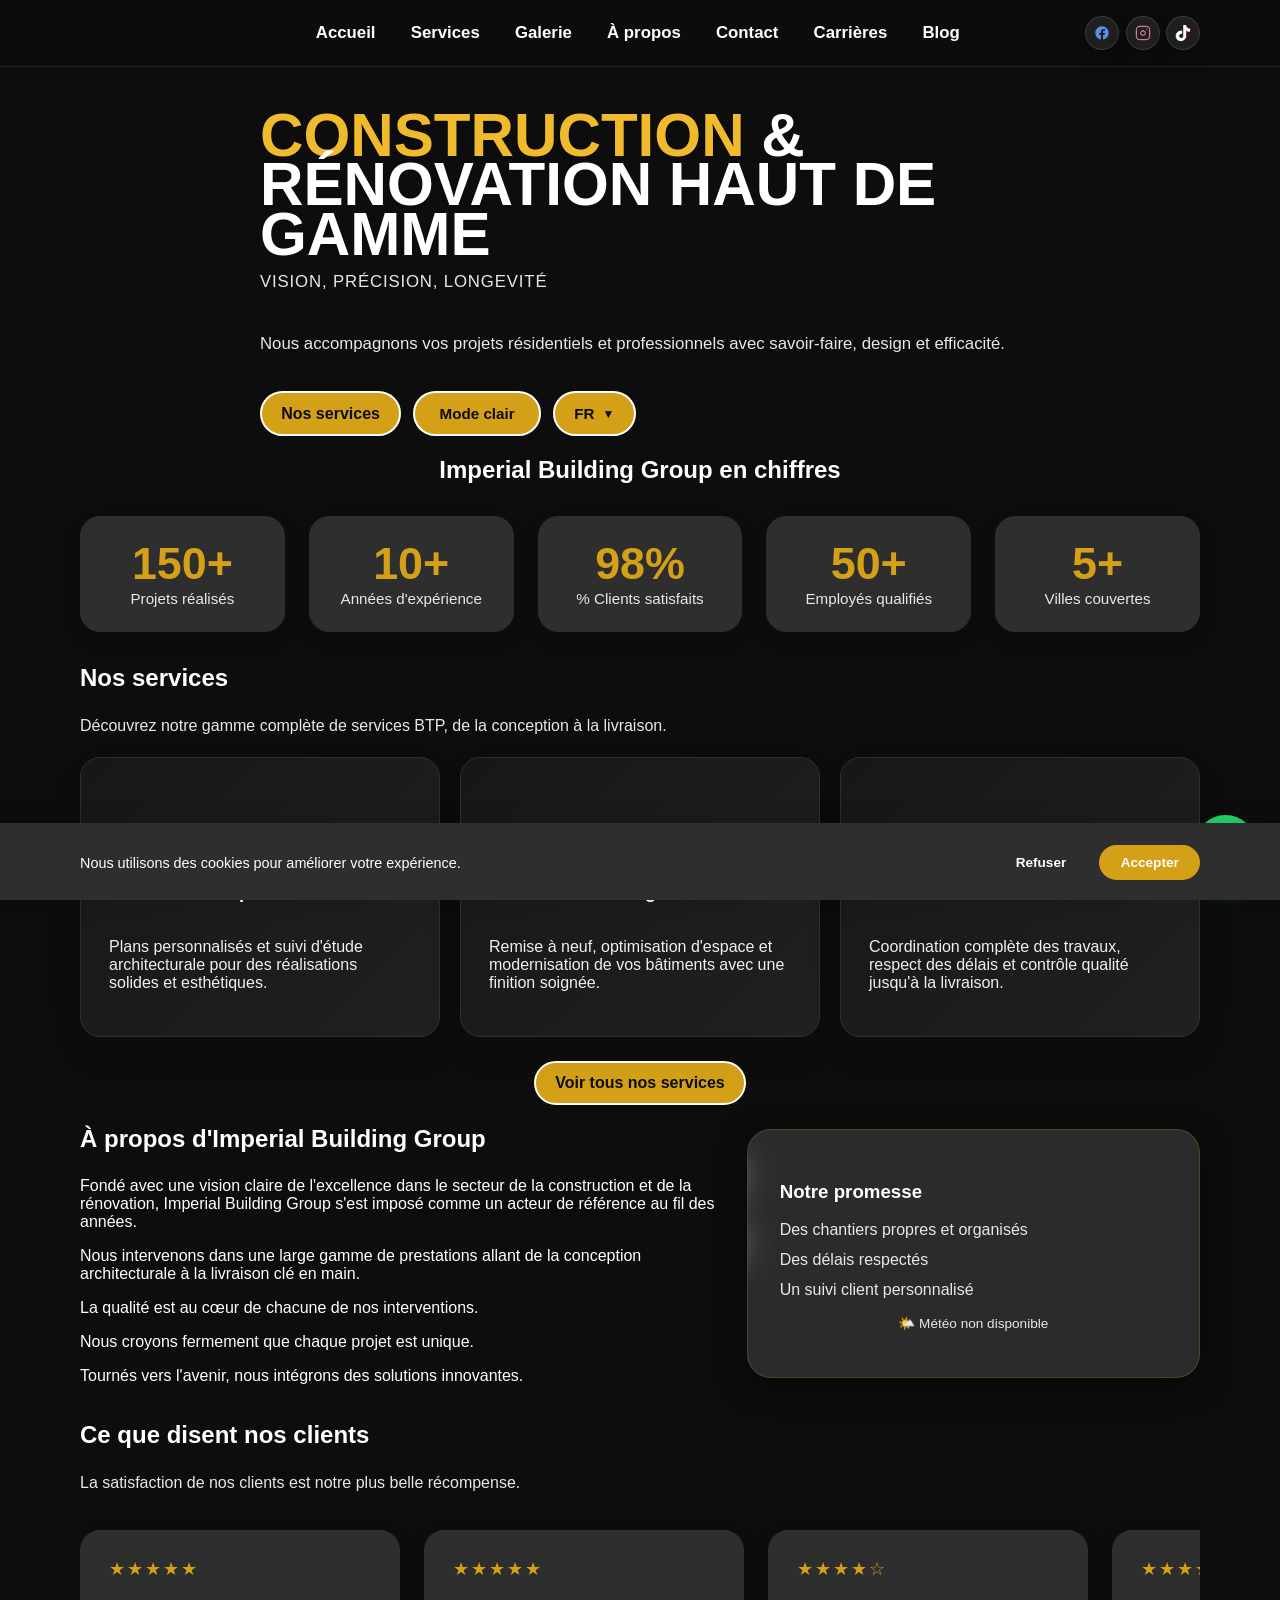
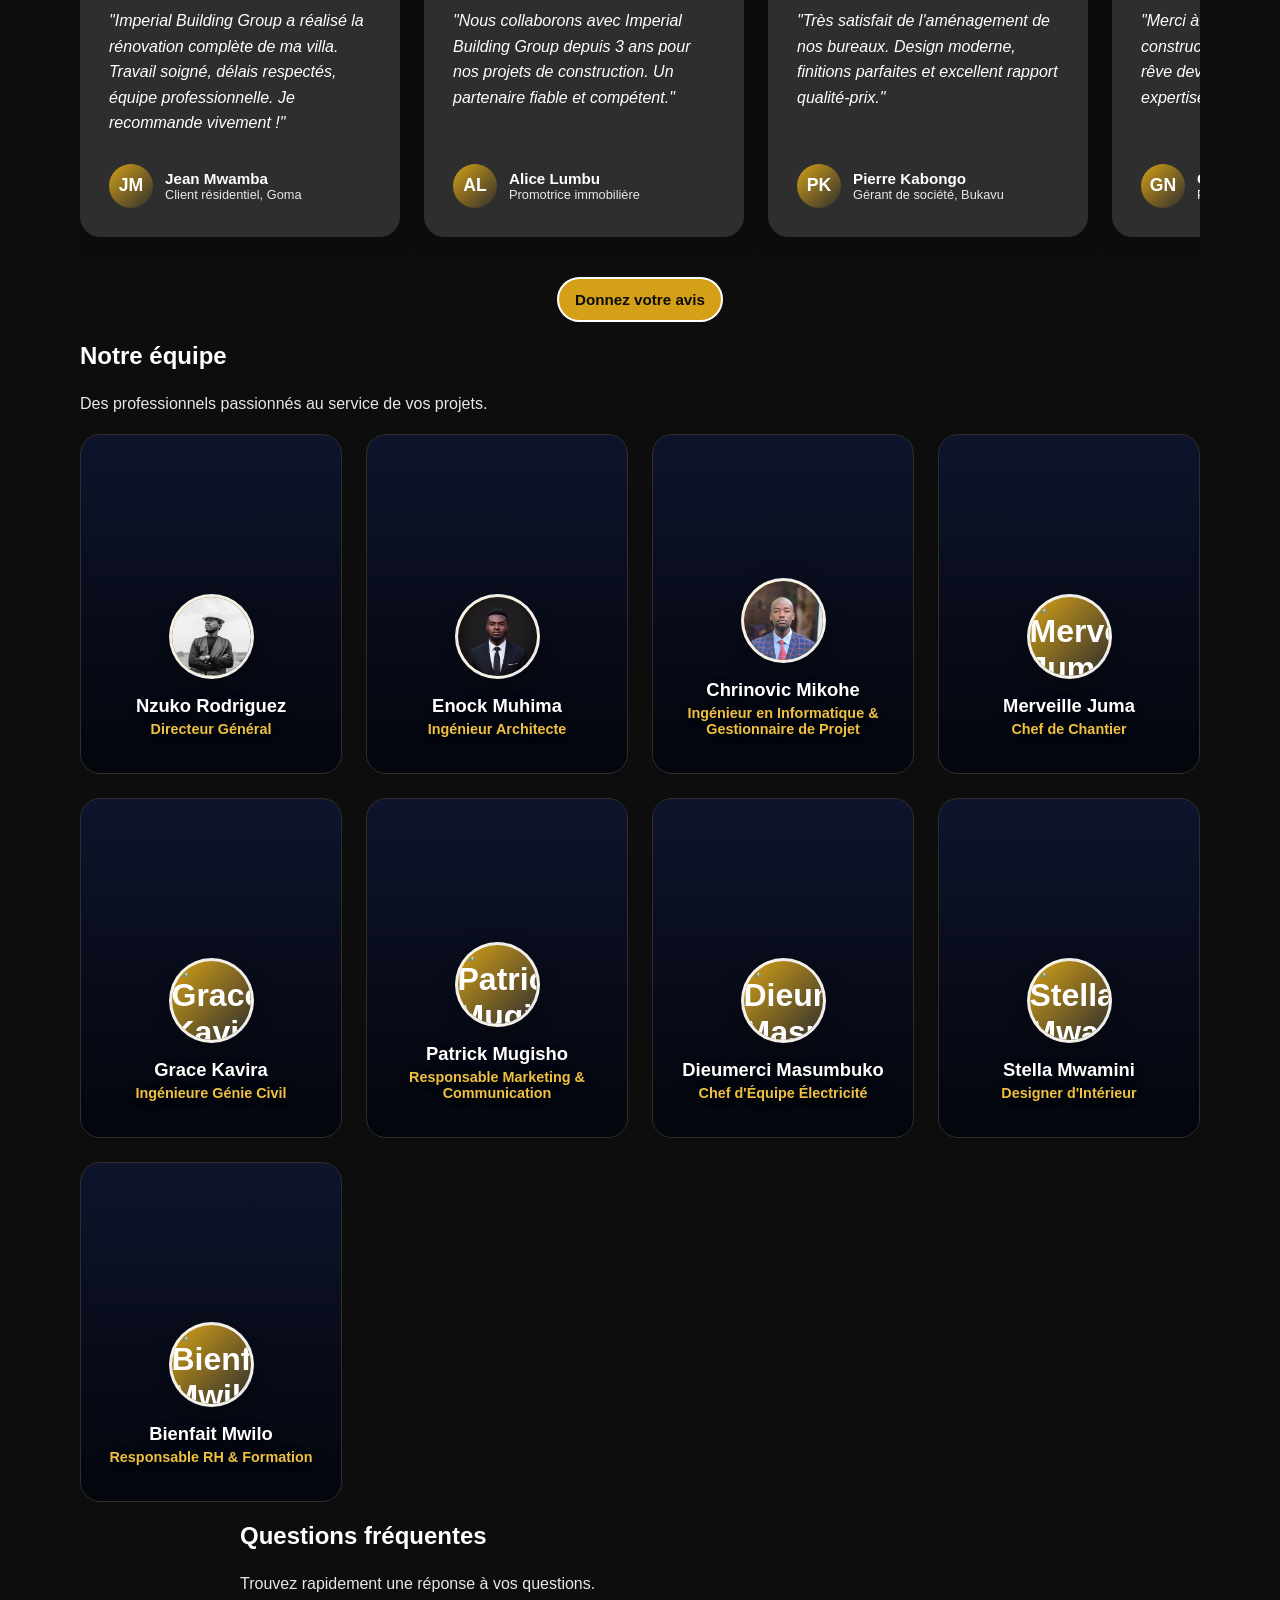
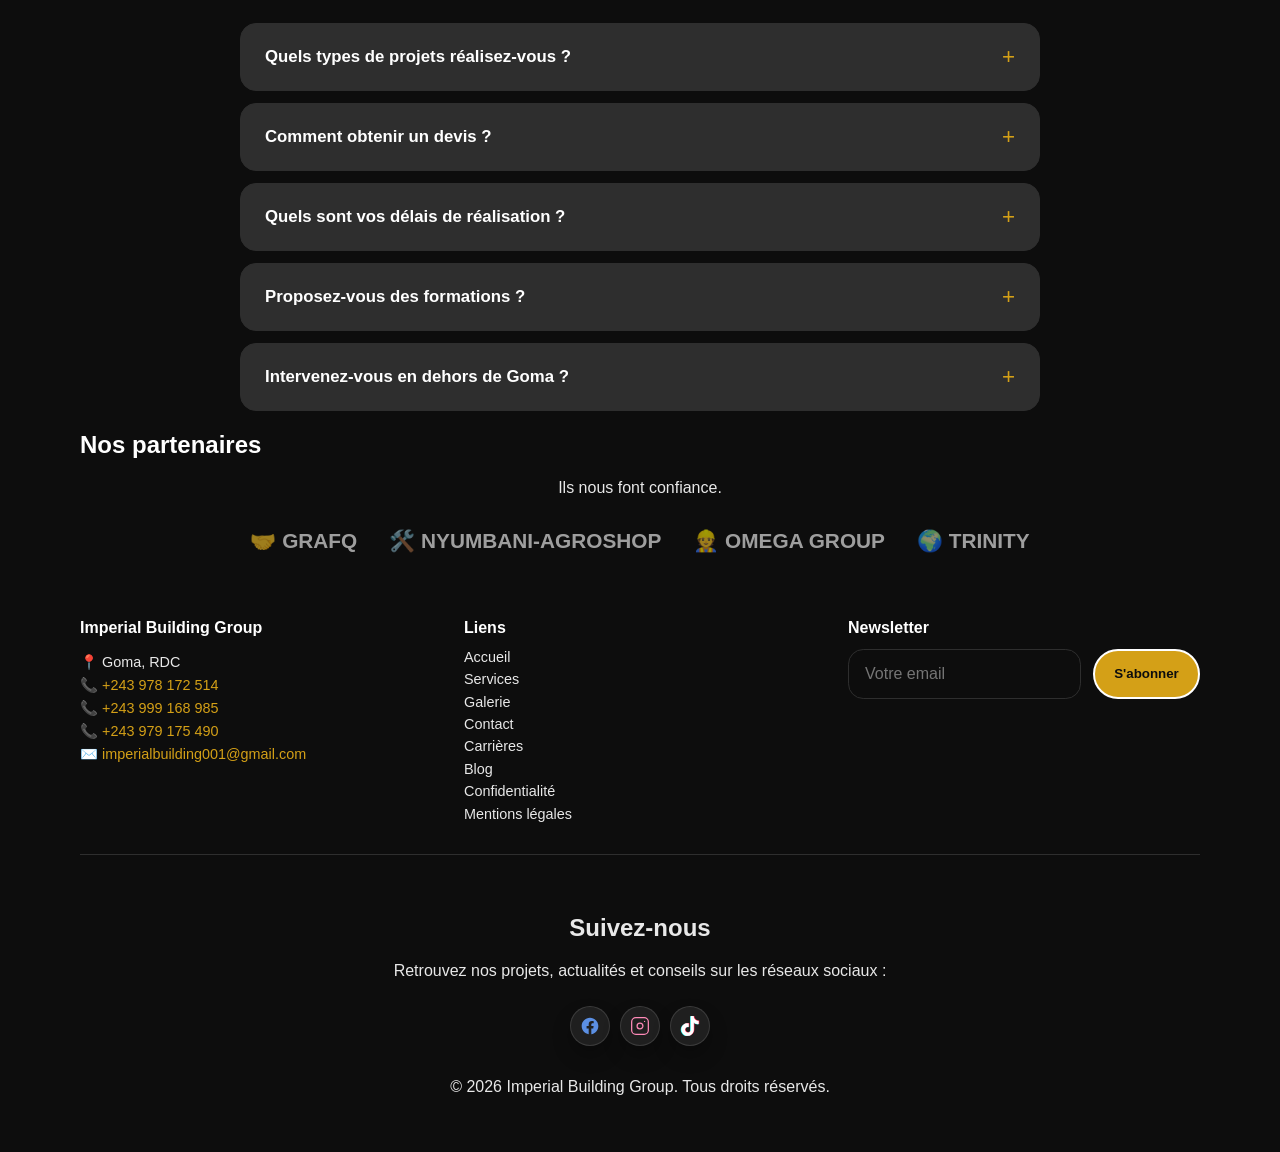
==== commit cc8c4180: "Add files via upload" ====
--- a/index.html
+++ b/index.html
@@ -17,14 +17,14 @@
   <meta property="og:description" content="Plus de 150 projets réalisés à Goma et en RDC. Expertise en construction, rénovation, conception et formation BTP." />
   <meta property="og:type" content="website" />
   <meta property="og:url" content="https://imperialbuildinggroup.com" />
-  <meta property="og:image" content="https://imperialbuildinggroup.com/Photos/logo.jpg" />
+  <meta property="og:image" content="https://imperialbuildinggroup.com/Photos/logo-black-gold.png" />
   <meta property="og:locale" content="fr_FR" />
   
   <!-- Twitter Card -->
   <meta name="twitter:card" content="summary_large_image" />
   <meta name="twitter:title" content="Imperial Building Group — Construction & rénovation haut de gamme" />
   <meta name="twitter:description" content="Expert en construction et rénovation à Goma, RDC. Plus de 150 projets réalisés." />
-  <meta name="twitter:image" content="https://imperialbuildinggroup.com/Photos/logo.jpg" />
+  <meta name="twitter:image" content="https://imperialbuildinggroup.com/Photos/logo-black-gold.png" />
   
   <!-- Schema.org JSON-LD -->
   <script type="application/ld+json">
@@ -32,7 +32,7 @@
     "@context": "https://schema.org",
     "@type": "LocalBusiness",
     "name": "Imperial Building Group",
-    "image": "https://imperialbuildinggroup.com/Photos/logo.jpg",
+    "image": "https://imperialbuildinggroup.com/Photos/logo-black-gold.png",
     "description": "Entreprise de construction et rénovation basée à Goma, RDC. Spécialisée en conception architecturale, gestion de chantier, formation BTP, vente de matériaux et aménagement paysager.",
     "address": {
       "@type": "PostalAddress",
@@ -43,10 +43,9 @@
     "email": "imperialbuilding001@gmail.com",
     "url": "https://imperialbuildinggroup.com",
     "sameAs": [
-      "https://www\.facebook\.com/profile\.php\?id=61590872728623",
+      "https://www.facebook.com/profile.php?id=61595163513481&mibextid=rS40aB7S9Ucbxw6v",
       "https://www\.instagram\.com/imperialbuilding001\?igsh=MXN6aGl0MnZnNmNydQ==&utm_source=ig_contact_invite",
-      "https://vm\.tiktok\.com/ZS9rJPr2v9fDv-ErJzC/",
-      "https://x\.com/ImperialBu9gq"
+      "https://vm.tiktok.com/ZS9DvwvmrqUmt-Kimfu/"
     ],
     "foundingDate": "2016",
     "numberOfEmployees": "50+",
@@ -54,11 +53,22 @@
   }
   </script>
   
+  <script>
+    (function () {
+      try {
+        const storedTheme = localStorage.getItem('theme');
+        const initialTheme = storedTheme === 'light' || storedTheme === 'dark' ? storedTheme : 'dark';
+        document.documentElement.setAttribute('data-theme', initialTheme);
+      } catch (e) {
+        document.documentElement.setAttribute('data-theme', 'dark');
+      }
+    })();
+  </script>
   <link rel="stylesheet" href="styles.css" />
   <link rel="stylesheet" href="animations.css" />
   <link rel="manifest" href="manifest.json" />
-  <link rel="icon" href="Photos/logo.svg" type="image/svg+xml" />
-  <link rel="apple-touch-icon" href="Photos/logo.jpg" />
+  <link rel="icon" href="Photos/logo-black-gold.png" type="image/png" />
+  <link rel="apple-touch-icon" href="Photos/logo-black-gold.png" />
   
   <!-- Preconnect external domains -->
   <link rel="preconnect" href="https://images.unsplash.com" />
@@ -67,7 +77,7 @@
 <body>
   <header class="site-header" role="banner">
     <div class="container header-inner">
-      <a href="#home" class="brand">Imperial Building Group<span class="brand-slogan">Vision, Précision, Longevité</span></a>
+      <a href="#home" class="brand" aria-label="Imperial Building Group — Accueil"><img class="brand-logo brand-logo-light" src="Photos/logo-black-gold.png" alt="Imperial Building Group" /><img class="brand-logo brand-logo-dark" src="Photos/logo-white-gold.png" alt="" aria-hidden="true" /></a>
       <button class="nav-toggle" aria-label="Ouvrir le menu" type="button"></button>
       <nav class="site-nav" role="navigation" aria-label="Navigation principale">
         <a href="#home" data-i18n="nav_home">Accueil</a>
@@ -79,7 +89,7 @@
         <a href="blog/index.html" data-i18n="nav_blog">Blog</a>
       </nav>
       <div class="header-socials" aria-label="Réseaux sociaux">
-        <a class="social-link facebook" href="https://www.facebook.com/profile.php?id=61590872728623" target="_blank" rel="noreferrer noopener" aria-label="Facebook">
+        <a class="social-link facebook" href="https://www.facebook.com/profile.php?id=61595163513481&amp;mibextid=rS40aB7S9Ucbxw6v" target="_blank" rel="noreferrer noopener" aria-label="Facebook">
           <svg width="16" height="16" viewBox="0 0 24 24" fill="none" xmlns="http://www.w3.org/2000/svg" aria-hidden="true">
             <path d="M22 12C22 6.477 17.523 2 12 2S2 6.477 2 12c0 4.991 3.657 9.128 8.438 9.878v-6.99H7.898v-2.888h2.54V9.845c0-2.506 1.492-3.89 3.777-3.89 1.094 0 2.238.195 2.238.195v2.462h-1.26c-1.242 0-1.63.772-1.63 1.562v1.875h2.773l-.443 2.888h-2.33v6.99C18.343 21.128 22 16.991 22 12z" fill="currentColor"/>
           </svg>
@@ -91,14 +101,11 @@
             <path d="M17.5 6.5h.01" stroke="currentColor" stroke-width="1.5" stroke-linecap="round" stroke-linejoin="round"/>
           </svg>
         </a>
-        <a class="social-link tiktok" href="https://vm.tiktok.com/ZS9rJPr2v9fDv-ErJzC/" target="_blank" rel="noreferrer noopener" aria-label="TikTok">
+        <a class="social-link tiktok" href="https://vm.tiktok.com/ZS9DvwvmrqUmt-Kimfu/" target="_blank" rel="noreferrer noopener" aria-label="TikTok">
           <svg width="16" height="16" viewBox="0 0 24 24" fill="none" xmlns="http://www.w3.org/2000/svg" aria-hidden="true">
-            <path d="M16.5 3v8.5a4.5 4.5 0 1 1-4.5-4.5V3a7 7 0 1 0 7 7h-1.5A5.5 5.5 0 1 1 16.5 3z" fill="currentColor"/>
-          </svg>
-        </a>
-        <a class="social-link twitter" href="https://x.com/ImperialBu9gq" target="_blank" rel="noreferrer noopener" aria-label="Twitter">
-          <svg width="16" height="16" viewBox="0 0 24 24" fill="none" xmlns="http://www.w3.org/2000/svg" aria-hidden="true">
-            <path d="M22 5.92c-.7.31-1.45.53-2.24.62a3.9 3.9 0 0 0 1.7-2.15c-.76.45-1.6.78-2.5.96A3.87 3.87 0 0 0 12.5 8.5c0 .3.03.6.1.88-3.22-.16-6.08-1.7-8-4.04-.34.58-.53 1.25-.53 1.97 0 1.36.69 2.56 1.74 3.27a3.84 3.84 0 0 1-1.75-.48v.05c0 1.9 1.36 3.48 3.17 3.84-.33.09-.68.14-1.05.14-.26 0-.52-.02-.77-.07.52 1.6 2.03 2.77 3.82 2.8A7.74 7.74 0 0 1 3 19.54 10.9 10.9 0 0 0 8.28 21c6.44 0 9.97-5.35 9.97-9.99v-.45c.68-.5 1.26-1.12 1.72-1.84-.62.28-1.28.47-1.97.55z" fill="currentColor"/>
+            <path d="M12.525.02c1.31-.02 2.61-.01 3.91-.02.08 1.53.63 3.09 1.76 4.17 1.12 1.09 2.7 1.59 4.24 1.64v4.03c-1.44-.05-2.89-.35-4.2-.97-.57-.26-1.1-.59-1.62-.93-.01 2.92.01 5.84-.02 8.75-.08 1.4-.54 2.8-1.36 3.94-1.32 1.92-3.61 3.17-5.95 3.21-1.44.08-2.89-.31-4.1-1.08-2-1.27-3.37-3.57-3.58-5.94-.02-.5-.03-1-.01-1.49.18-1.92 1.13-3.76 2.64-4.96 1.71-1.38 4.1-1.97 6.26-1.46.02 1.48-.04 2.96-.04 4.44-.99-.32-2.15-.23-3.02.37-.63.41-1.1 1.07-1.26 1.8-.13.45-.09.92-.08 1.38.24 1.65 1.83 3.04 3.51 2.89 1.12-.01 2.2-.66 2.77-1.62.18-.32.38-.66.39-1.04.1-1.84.06-3.68.07-5.52.01-4.08-.01-8.16.02-12.24z" fill="#25F4EE" transform="translate(-.7 .35)"/>
+            <path d="M12.525.02c1.31-.02 2.61-.01 3.91-.02.08 1.53.63 3.09 1.76 4.17 1.12 1.09 2.7 1.59 4.24 1.64v4.03c-1.44-.05-2.89-.35-4.2-.97-.57-.26-1.1-.59-1.62-.93-.01 2.92.01 5.84-.02 8.75-.08 1.4-.54 2.8-1.36 3.94-1.32 1.92-3.61 3.17-5.95 3.21-1.44.08-2.89-.31-4.1-1.08-2-1.27-3.37-3.57-3.58-5.94-.02-.5-.03-1-.01-1.49.18-1.92 1.13-3.76 2.64-4.96 1.71-1.38 4.1-1.97 6.26-1.46.02 1.48-.04 2.96-.04 4.44-.99-.32-2.15-.23-3.02.37-.63.41-1.1 1.07-1.26 1.8-.13.45-.09.92-.08 1.38.24 1.65 1.83 3.04 3.51 2.89 1.12-.01 2.2-.66 2.77-1.62.18-.32.38-.66.39-1.04.1-1.84.06-3.68.07-5.52.01-4.08-.01-8.16.02-12.24z" fill="#FE2C55" transform="translate(.7 -.35)"/>
+            <path d="M12.525.02c1.31-.02 2.61-.01 3.91-.02.08 1.53.63 3.09 1.76 4.17 1.12 1.09 2.7 1.59 4.24 1.64v4.03c-1.44-.05-2.89-.35-4.2-.97-.57-.26-1.1-.59-1.62-.93-.01 2.92.01 5.84-.02 8.75-.08 1.4-.54 2.8-1.36 3.94-1.32 1.92-3.61 3.17-5.95 3.21-1.44.08-2.89-.31-4.1-1.08-2-1.27-3.37-3.57-3.58-5.94-.02-.5-.03-1-.01-1.49.18-1.92 1.13-3.76 2.64-4.96 1.71-1.38 4.1-1.97 6.26-1.46.02 1.48-.04 2.96-.04 4.44-.99-.32-2.15-.23-3.02.37-.63.41-1.1 1.07-1.26 1.8-.13.45-.09.92-.08 1.38.24 1.65 1.83 3.04 3.51 2.89 1.12-.01 2.2-.66 2.77-1.62.18-.32.38-.66.39-1.04.1-1.84.06-3.68.07-5.52.01-4.08-.01-8.16.02-12.24z" fill="currentColor"/>
           </svg>
         </a>
       </div>
@@ -109,7 +116,7 @@
     <!-- Hero Section -->
     <section id="home" class="hero">
       <div class="container hero-content">
-        <h1 data-i18n="hero_title">Construction & rénovation haut de gamme</h1>
+        <h1><span class="hero-title-accent" data-i18n="hero_title_accent">CONSTRUCTION</span><span data-i18n="hero_title_rest"> & RÉNOVATION HAUT DE GAMME</span></h1>
         <p class="hero-slogan">Vision, Précision, Longevité</p>
         <p data-i18n="hero_text">Nous accompagnons vos projets résidentiels et professionnels avec savoir-faire, design et efficacité.</p>
         <div class="hero-actions">
@@ -136,27 +143,22 @@
         <h2 class="section-title" data-i18n="figures_title">Imperial Building Group en chiffres</h2>
         <div class="key-figures stagger-children" id="figures-container">
           <div class="key-figure">
-            <span class="key-figure-icon">👷</span>
             <span class="counter-value" data-target="150">0</span>
             <span class="counter-label" data-i18n="figures_projects">Projets réalisés</span>
           </div>
           <div class="key-figure">
-            <span class="key-figure-icon">⏰</span>
             <span class="counter-value" data-target="10">0</span>
             <span class="counter-label" data-i18n="figures_years">Années d'expérience</span>
           </div>
           <div class="key-figure">
-            <span class="key-figure-icon">✔</span>
             <span class="counter-value" data-target="98">0</span>
             <span class="counter-label" data-i18n="figures_clients">% Clients satisfaits</span>
           </div>
           <div class="key-figure">
-            <span class="key-figure-icon">👷</span>
             <span class="counter-value" data-target="50">0</span>
             <span class="counter-label" data-i18n="figures_employees">Employés qualifiés</span>
           </div>
           <div class="key-figure">
-            <span class="key-figure-icon">📍</span>
             <span class="counter-value" data-target="5">0</span>
             <span class="counter-label" data-i18n="figures_cities">Villes couvertes</span>
           </div>
@@ -175,7 +177,7 @@
             <p data-i18n="card_conception_text">Plans personnalisés et suivi d'étude architecturale pour des réalisations solides et esthétiques.</p>
           </article>
           <article class="card card-renovation">
-            <h3 data-i18n="card_renovation_title">Rénovation intelligente</h3>
+            <h3 data-i18n="card_renovation_title">Rénovation Moderne</h3>
             <p data-i18n="card_renovation_text">Remise à neuf, optimisation d'espace et modernisation de vos bâtiments avec une finition soignée.</p>
           </article>
           <article class="card card-gestion">
@@ -376,7 +378,7 @@
           <h2 data-i18n="follow_us_title">Suivez-nous</h2>
           <p data-i18n="follow_us_text">Retrouvez nos projets, actualités et conseils sur les réseaux sociaux :</p>
           <div class="socials" aria-label="Suivez-nous">
-            <a class="social-link facebook" href="https://www.facebook.com/profile.php?id=61590872728623" target="_blank" rel="noreferrer noopener" aria-label="Facebook">
+            <a class="social-link facebook" href="https://www.facebook.com/profile.php?id=61595163513481&amp;mibextid=rS40aB7S9Ucbxw6v" target="_blank" rel="noreferrer noopener" aria-label="Facebook">
               <svg width="20" height="20" viewBox="0 0 24 24" fill="none" xmlns="http://www.w3.org/2000/svg" aria-hidden="true">
                 <path d="M22 12C22 6.477 17.523 2 12 2S2 6.477 2 12c0 4.991 3.657 9.128 8.438 9.878v-6.99H7.898v-2.888h2.54V9.845c0-2.506 1.492-3.89 3.777-3.89 1.094 0 2.238.195 2.238.195v2.462h-1.26c-1.242 0-1.63.772-1.63 1.562v1.875h2.773l-.443 2.888h-2.33v6.99C18.343 21.128 22 16.991 22 12z" fill="currentColor"/>
               </svg>
@@ -388,14 +390,9 @@
                 <path d="M17.5 6.5h.01" stroke="currentColor" stroke-width="1.5" stroke-linecap="round" stroke-linejoin="round"/>
               </svg>
             </a>
-            <a class="social-link tiktok" href="https://vm.tiktok.com/ZS9rJPr2v9fDv-ErJzC/" target="_blank" rel="noreferrer noopener" aria-label="TikTok">
+            <a class="social-link tiktok" href="https://vm.tiktok.com/ZS9DvwvmrqUmt-Kimfu/" target="_blank" rel="noreferrer noopener" aria-label="TikTok">
               <svg width="20" height="20" viewBox="0 0 24 24" fill="none" xmlns="http://www.w3.org/2000/svg" aria-hidden="true">
-                <path d="M16.5 3v8.5a4.5 4.5 0 1 1-4.5-4.5V3a7 7 0 1 0 7 7h-1.5A5.5 5.5 0 1 1 16.5 3z" fill="currentColor"/>
-              </svg>
-            </a>
-            <a class="social-link twitter" href="https://x.com/ImperialBu9gq" target="_blank" rel="noreferrer noopener" aria-label="Twitter">
-              <svg width="20" height="20" viewBox="0 0 24 24" fill="none" xmlns="http://www.w3.org/2000/svg" aria-hidden="true">
-                <path d="M22 5.92c-.7.31-1.45.53-2.24.62a3.9 3.9 0 0 0 1.7-2.15c-.76.45-1.6.78-2.5.96A3.87 3.87 0 0 0 12.5 8.5c0 .3.03.6.1.88-3.22-.16-6.08-1.7-8-4.04-.34.58-.53 1.25-.53 1.97 0 1.36.69 2.56 1.74 3.27a3.84 3.84 0 0 1-1.75-.48v.05c0 1.9 1.36 3.48 3.17 3.84-.33.09-.68.14-1.05.14-.26 0-.52-.02-.77-.07.52 1.6 2.03 2.77 3.82 2.8A7.74 7.74 0 0 1 3 19.54 10.9 10.9 0 0 0 8.28 21c6.44 0 9.97-5.35 9.97-9.99v-.45c.68-.5 1.26-1.12 1.72-1.84-.62.28-1.28.47-1.97.55z" fill="currentColor"/>
+                <path d="M12.525.02c1.31-.02 2.61-.01 3.91-.02.08 1.53.63 3.09 1.76 4.17 1.12 1.09 2.7 1.59 4.24 1.64v4.03c-1.44-.05-2.89-.35-4.2-.97-.57-.26-1.1-.59-1.62-.93-.01 2.92.01 5.84-.02 8.75-.08 1.4-.54 2.8-1.36 3.94-1.32 1.92-3.61 3.17-5.95 3.21-1.44.08-2.89-.31-4.1-1.08-2-1.27-3.37-3.57-3.58-5.94-.02-.5-.03-1-.01-1.49.18-1.92 1.13-3.76 2.64-4.96 1.71-1.38 4.1-1.97 6.26-1.46.02 1.48-.04 2.96-.04 4.44-.99-.32-2.15-.23-3.02.37-.63.41-1.1 1.07-1.26 1.8-.13.45-.09.92-.08 1.38.24 1.65 1.83 3.04 3.51 2.89 1.12-.01 2.2-.66 2.77-1.62.18-.32.38-.66.39-1.04.1-1.84.06-3.68.07-5.52.01-4.08-.01-8.16.02-12.24z" fill="#25F4EE" transform="translate(-.7 .35)"/><path d="M12.525.02c1.31-.02 2.61-.01 3.91-.02.08 1.53.63 3.09 1.76 4.17 1.12 1.09 2.7 1.59 4.24 1.64v4.03c-1.44-.05-2.89-.35-4.2-.97-.57-.26-1.1-.59-1.62-.93-.01 2.92.01 5.84-.02 8.75-.08 1.4-.54 2.8-1.36 3.94-1.32 1.92-3.61 3.17-5.95 3.21-1.44.08-2.89-.31-4.1-1.08-2-1.27-3.37-3.57-3.58-5.94-.02-.5-.03-1-.01-1.49.18-1.92 1.13-3.76 2.64-4.96 1.71-1.38 4.1-1.97 6.26-1.46.02 1.48-.04 2.96-.04 4.44-.99-.32-2.15-.23-3.02.37-.63.41-1.1 1.07-1.26 1.8-.13.45-.09.92-.08 1.38.24 1.65 1.83 3.04 3.51 2.89 1.12-.01 2.2-.66 2.77-1.62.18-.32.38-.66.39-1.04.1-1.84.06-3.68.07-5.52.01-4.08-.01-8.16.02-12.24z" fill="#FE2C55" transform="translate(.7 -.35)"/><path d="M12.525.02c1.31-.02 2.61-.01 3.91-.02.08 1.53.63 3.09 1.76 4.17 1.12 1.09 2.7 1.59 4.24 1.64v4.03c-1.44-.05-2.89-.35-4.2-.97-.57-.26-1.1-.59-1.62-.93-.01 2.92.01 5.84-.02 8.75-.08 1.4-.54 2.8-1.36 3.94-1.32 1.92-3.61 3.17-5.95 3.21-1.44.08-2.89-.31-4.1-1.08-2-1.27-3.37-3.57-3.58-5.94-.02-.5-.03-1-.01-1.49.18-1.92 1.13-3.76 2.64-4.96 1.71-1.38 4.1-1.97 6.26-1.46.02 1.48-.04 2.96-.04 4.44-.99-.32-2.15-.23-3.02.37-.63.41-1.1 1.07-1.26 1.8-.13.45-.09.92-.08 1.38.24 1.65 1.83 3.04 3.51 2.89 1.12-.01 2.2-.66 2.77-1.62.18-.32.38-.66.39-1.04.1-1.84.06-3.68.07-5.52.01-4.08-.01-8.16.02-12.24z" fill="currentColor"/>
               </svg>
             </a>
           </div>
@@ -405,7 +402,7 @@
     </div>
   </footer>
 
-  <a class="whatsapp-button" href="https://wa.me/243978172514" target="_blank" rel="noreferrer noopener" aria-label="Contacter sur WhatsApp">
+  <a class="whatsapp-button" href="https://wa.me/243979175490" target="_blank" rel="noreferrer noopener" aria-label="Contacter sur WhatsApp">
     <svg width="24" height="24" viewBox="0 0 24 24" fill="none" xmlns="http://www.w3.org/2000/svg" aria-hidden="true">
       <path d="M17.472 14.382c-.297-.149-1.758-.868-2.031-.967-.273-.099-.472-.148-.672.149-.198.297-.768.967-.941 1.165-.173.198-.347.223-.644.075-.297-.149-1.255-.463-2.39-1.475-.883-.788-1.48-1.761-1.653-2.059-.173-.297-.018-.458.13-.606.134-.133.298-.347.446-.52.149-.173.198-.298.298-.497.099-.198.05-.372-.025-.521-.075-.149-.672-1.612-.921-2.209-.242-.579-.487-.5-.672-.51l-.573-.01c-.198 0-.52.075-.792.372s-1.04 1.016-1.04 2.479 1.065 2.876 1.213 3.074c.149.198 2.095 3.2 5.076 4.487.709.306 1.262.489 1.694.626.712.227 1.36.195 1.872.118.571-.085 1.758-.719 2.006-1.413.248-.694.248-1.289.173-1.413-.074-.124-.273-.198-.57-.347z" fill="#ffffff"/>
       <path d="M12.004 2.001C6.486 2.001 2 6.487 2 12.005c0 2.119.7 4.089 1.9 5.693L2 22l4.515-1.164A9.989 9.989 0 0 0 12.004 22c5.518 0 10.004-4.486 10.004-9.995C22.008 6.487 17.522 2.001 12.004 2.001zm0 17.833a8.83 8.83 0 0 1-4.64-1.3l-.33-.197-2.677.69.716-2.61-.214-.34a8.752 8.752 0 0 1-1.36-4.96c0-4.85 3.946-8.796 8.787-8.796 4.84 0 8.787 3.946 8.787 8.796 0 4.85-3.947 8.797-8.787 8.797z" fill="#ffffff"/>
@@ -429,4 +426,3 @@
   <script src="script.js"></script>
 </body>
 </html>
-
--- a/styles.css
+++ b/styles.css
@@ -1,12 +1,28 @@
 :root {
-  /* Light theme (par défaut) : beige clair + rouge accent */
-  --bg: #f6efe3; /* beige clair */
-  --surface: #ffffff;
-  --text: #111827; /* texte sombre / noir */
-  --muted: #6b6f75;
-  --primary: #d8c9b2; /* beige doux */
-  --accent: #b91c1c; /* rouge d'accent */
-  --border: #e6dfd6;
+  /* Default theme: dark is the main look of the site. */
+  --bg: #0d0d0d;
+  --surface: #2e2e2e;
+  --text: #f5f5f5;
+  --muted: #e8e8e8;
+  --primary: #2e2e2e;
+  --accent: #d4a017;
+  --accent-text: #d4a017;
+  --accent-rgb: 212, 160, 23;
+  --border: #2e2e2e;
+  color-scheme: dark;
+}
+
+[data-theme='light'] {
+  --bg: #e5e1d8;
+  --surface: #eeebe4;
+  --text: #0d0d0d;
+  --muted: #2e2e2e;
+  --primary: #2e2e2e;
+  --accent: #d4a017;
+  --accent-text: #805d0a;
+  --accent-rgb: 212, 160, 23;
+  --border: #d5d0c5;
+  color-scheme: light;
 }
 
 html {
@@ -19,16 +35,20 @@
 
 body {
   margin: 0;
-  padding: 0 1rem;
   font-family: 'Segoe UI', Roboto, Arial, sans-serif;
-  /* Light mode background: construction & building theme (Imperial Building Group) */
-  background-image: linear-gradient(rgba(246,241,235,0.65), rgba(255,255,255,0.65)), url('https://images.unsplash.com/photo-1486406146926-c627a92ad1ab?auto=format&fit=crop&w=1800&q=80');
+  /* Real construction-site photo from the project gallery. */
+  background-image: linear-gradient(rgba(13, 13, 13, 0.58), rgba(13, 13, 13, 0.58)), url('Photos/Gallerie/web/imperial-building-background.jpg');
   background-size: cover;
   background-position: center;
   background-attachment: fixed;
   color: var(--text);
 }
 
+[data-theme='light'] body {
+  background-image: linear-gradient(rgba(229,225,216,0.30), rgba(238,235,228,0.36)), url('Photos/Gallerie/web/imperial-building-background.jpg');
+}
+
+
 img,
 svg {
   max-width: 100%;
@@ -43,8 +63,8 @@
   position: sticky;
   top: 0;
   z-index: 10;
-  background: rgba(255, 255, 255, 0.95);
-  border-bottom: 1px solid rgba(0, 0, 0, 0.05);
+  background: rgba(238, 235, 228, 0.96);
+  border-bottom: 1px solid rgba(46, 46, 46, 0.14);
   backdrop-filter: blur(10px);
 }
 
@@ -62,35 +82,29 @@
 }
 
 .brand {
-    flex: 1 1 min(18rem, 45%);
-    min-width: 0;
-    font-size: clamp(1.6rem, 2.4vw, 2.2rem);
-    font-weight: 700;
-    line-height: 1.2;
-    color: var(--text);
-    text-decoration: none;
-    white-space: normal;
-    word-break: break-word;
-    display: flex;
-    flex-direction: column;
-    align-items: flex-start;
-    gap: 0.1rem;
-  }
-
-  .brand-slogan {
-    display: none;
-    font-size: 1rem;
-  font-weight: 500;
-  color: var(--accent);
-  letter-spacing: 0.05em;
-  text-transform: uppercase;
-  line-height: 1.2;
-}
-
-@media (max-width: 880px) {
-  .brand-slogan {
-    display: block;
-  }
+  display: block;
+  flex: 0 0 auto;
+  width: clamp(4.75rem, 8vw, 7rem);
+  line-height: 0;
+  text-decoration: none;
+}
+
+.brand-logo {
+  display: block;
+  width: 100%;
+  height: auto;
+}
+
+.brand-logo-dark {
+  display: none;
+}
+
+[data-theme='dark'] .brand-logo-light {
+  display: none;
+}
+
+[data-theme='dark'] .brand-logo-dark {
+  display: block;
 }
 
 .site-nav {
@@ -153,22 +167,27 @@
     padding-left: 1rem;
     flex-direction: column;
     gap: 0;
-    background: rgba(255, 255, 255, 0.95);
+    background: rgba(238, 235, 228, 0.96);
     border-bottom: 1px solid rgba(0, 0, 0, 0.05);
     transform: translateY(-100%);
-    transition: transform 0.25s ease;
+    opacity: 0;
+    pointer-events: none;
+    transition: transform 0.25s ease, opacity 0.25s ease;
     overflow: hidden;
     z-index: 9;
   }
 
   .site-nav.open {
     transform: translateY(0);
+    opacity: 1;
+    pointer-events: auto;
   }
 
   .site-nav a {
     padding: 1rem 1.5rem;
     border-top: 1px solid rgba(0, 0, 0, 0.05);
   }
+
 }
 
 /* Medium screens (721px - 864px): close nav on link click works with the generic rule above */
@@ -179,15 +198,22 @@
 
 .hero h1 {
   margin: 0 0 0.5rem;
-  font-size: clamp(2rem, 3.2vw, 3.8rem);
-  line-height: 1.1;
+  font-size: clamp(3.1rem, 4.7vw, 6rem);
+  line-height: 0.82;
+  text-transform: uppercase;
+  font-weight: 800;
+  text-shadow: 0 1px 2px rgba(0, 0, 0, 0.15);
+}
+
+.hero-title-accent {
+  color: #f0ba2f;
 }
 
 .hero-slogan {
   margin: 0 0 1rem;
+  display: flex;
   font-size: clamp(1rem, 1.5vw, 1.4rem);
-  font-weight: 600;
-  color: var(--accent);
+  color: var(--accent-text);
   letter-spacing: 0.05em;
   text-transform: uppercase;
 }
@@ -255,7 +281,7 @@
   min-width: 2.8rem;
   margin: 0;
   padding: 0;
-  background: #ffffff;
+  background: var(--surface);
   border: 2px solid #d1d5db;
   border-radius: 1rem;
   box-shadow: 0 18px 28px rgba(0, 0, 0, 0.16);
@@ -286,8 +312,8 @@
   width: 100%;
   padding: 0.5rem 0.75rem;
   border: none;
-  background: #ffffff;
-  color: #111827;
+  background: var(--surface);
+  color: var(--text);
   text-align: center;
   font-size: 0.9rem;
   font-weight: 600;
@@ -297,8 +323,8 @@
 
 .lang-menu button:hover,
 .lang-menu button.active {
-  background: rgba(184, 135, 0, 0.15);
-  color: #b91c1c;
+  background: rgba(var(--accent-rgb), 0.14);
+  color: var(--accent-text);
 }
 
 .btn {
@@ -306,7 +332,7 @@
   align-items: center;
   justify-content: center;
   padding: 0.7rem 1.2rem;
-  border: 2px solid #000;
+  border: 2px solid var(--accent);
   border-radius: 999px;
   font-weight: 600;
   cursor: pointer;
@@ -323,23 +349,82 @@
 .btn-primary,
 .btn-secondary,
 .lang-toggle {
-  background: rgba(184, 135, 0, 0.65);
-  color: #111827;
-  border: 2px solid rgba(0, 0, 0, 0.7);
+  background: var(--accent);
+  color: #0d0d0d;
+  border: 2px solid #0d0d0d;
 }
 
 .btn-primary {
-  background: rgba(184, 135, 0, 0.65);
-  color: #111827;
+  background: var(--accent);
+  color: #0d0d0d;
 }
 
 .btn-secondary {
-  background: rgba(184, 135, 0, 0.65);
-  color: #111827;
+  background: var(--accent);
+  color: #0d0d0d;
 }
 
 .section {
-  padding: 4rem 0;
+
+}
+
+.services-grid {
+  display: grid;
+  grid-template-columns: repeat(auto-fit, minmax(min(100%, 260px), 1fr));
+  gap: 1.5rem;
+}
+
+.service-card {
+  display: flex;
+  flex-direction: column;
+  overflow: hidden;
+  border: 1px solid var(--border);
+  border-radius: 1.25rem;
+  background: var(--surface);
+  box-shadow: 0 16px 40px rgba(15, 23, 42, 0.08);
+  transition: transform 0.25s ease, box-shadow 0.25s ease;
+}
+
+.service-card:hover {
+  transform: translateY(-5px);
+  box-shadow: 0 20px 50px rgba(0, 0, 0, 0.14);
+}
+
+.service-photo {
+  display: block;
+  width: 100%;
+  aspect-ratio: 16 / 10;
+  object-fit: cover;
+}
+
+.service-icon {
+  display: flex;
+  align-items: center;
+  justify-content: center;
+  width: 3rem;
+  height: 3rem;
+  margin: 1.25rem 1.25rem 0;
+  color: var(--accent-text);
+}
+
+.service-icon svg {
+  width: 2.5rem;
+  height: 2.5rem;
+}
+
+.service-photo + .service-icon {
+  margin-top: 1rem;
+}
+
+.service-card h3 {
+  margin: 1rem 1.25rem 0;
+  color: var(--text);
+}
+
+.service-card p {
+  margin: 0.65rem 1.25rem 1.5rem;
+  color: var(--muted);
+  line-height: 1.7;
 }
 
 .services h2,
@@ -444,23 +529,23 @@
 }
 
 .card-conception {
-  background-image: url('https://images.unsplash.com/photo-1503387762-592deb58ef4e?auto=format&fit=crop&w=1000&q=80');
+  background-image: url('Photos/Gallerie/service/conception.jpg');
 }
 
 .card-renovation {
-  background-image: url('https://images.unsplash.com/photo-1581578731548-c64695cc6952?auto=format&fit=crop&w=1000&q=80');
+  background-image: url('Photos/Gallerie/service/renovation.jpg');
 }
 
 .card-gestion {
-  background-image: url('https://images.unsplash.com/photo-1504917595217-d4dc5ebe6122?auto=format&fit=crop&w=1000&q=80');
+  background-image: url('Photos/Gallerie/service/chantier.jpg');
 }
 
 .card-formation {
-  background-image: url('https://images.unsplash.com/photo-1524178232363-1fb2b075b655?auto=format&fit=crop&w=1000&q=80');
+  background-image: url('Photos/Gallerie/service/formation.jpg');
 }
 
 .card-materiaux {
-  background-image: url('https://images.unsplash.com/photo-1578926314433-d8b1864d0d7d?auto=format&fit=crop&w=1000&q=80');
+  background-image: url('Photos/Gallerie/service/materiaux.jpg');
 }
 
 .card-pierre {
@@ -685,13 +770,13 @@
 }
 
 @keyframes sunPulse {
-  0%, 100% { 
-    opacity: 0.5; 
-    transform: scale(1); 
-  }
-  50% { 
-    opacity: 1; 
-    transform: scale(1.15); 
+  0%, 100% {
+    opacity: 0.5;
+    transform: scale(1);
+  }
+  50% {
+    opacity: 1;
+    transform: scale(1.15);
   }
 }
 
@@ -737,7 +822,7 @@
 }
 
 .contact-email a {
-  color: var(--accent);
+  color: var(--accent-text);
   text-decoration: none;
 }
 
@@ -760,7 +845,7 @@
   align-items: center;
   justify-content: center;
   border-radius: 999px;
-  background: rgba(255, 255, 255, 0.92);
+  background: rgba(238, 235, 228, 0.92);
   border: 1px solid rgba(0, 0, 0, 0.08);
   box-shadow: 0 10px 16px rgba(0, 0, 0, 0.06);
   color: var(--text);
@@ -770,15 +855,14 @@
 
 .social-link:hover {
   transform: translateY(-2px);
-  background: rgba(255, 255, 255, 1);
+  background: var(--surface);
   border-color: rgba(0, 0, 0, 0.14);
   box-shadow: 0 14px 24px rgba(0, 0, 0, 0.1);
 }
 
 .social-link.facebook { color: #1877F2; }
 .social-link.instagram { color: #E1306C; }
-.social-link.tiktok { color: #000; }
-.social-link.twitter { color: #1DA1F2; }
+.social-link.tiktok { color: #161823; }
 
 /* Header social icons (small) */
 .header-socials {
@@ -791,12 +875,12 @@
 .header-socials .social-link {
   width: 34px;
   height: 34px;
-  background: rgba(255, 255, 255, 0.86);
+  background: rgba(238, 235, 228, 0.86);
   border: 1px solid rgba(0, 0, 0, 0.08);
 }
 
-..header-socials .social-link:hover {
-  background: rgba(255, 255, 255, 1);
+.header-socials .social-link:hover {
+  background: var(--surface);
   border-color: rgba(0, 0, 0, 0.14);
 }
 
@@ -889,12 +973,12 @@
 select:focus {
   outline: none;
   border-color: var(--accent);
-  box-shadow: 0 0 0 4px rgba(185, 28, 28, 0.12);
+  box-shadow: 0 0 0 4px rgba(var(--accent-rgb), 0.12);
 }
 
 .form-status {
   margin: 0;
-  color: var(--accent);
+  color: var(--accent-text);
   min-height: 1.25rem;
 }
 
@@ -1004,8 +1088,8 @@
   }
 
   .brand {
-    flex: 1 1 100%;
-    max-width: 100%;
+    flex: 0 0 auto;
+    max-width: 7rem;
   }
 
   .nav-toggle {
@@ -1020,7 +1104,7 @@
   }
 
   .brand {
-    width: 100%;
+    width: clamp(4.75rem, 18vw, 6rem);
   }
 
   .site-nav {
@@ -1032,7 +1116,7 @@
     padding-left: 1rem;
     flex-direction: column;
     gap: 0;
-    background: rgba(255, 255, 255, 0.97);
+    background: rgba(238, 235, 228, 0.97);
     border-bottom: 1px solid var(--border);
     transform: translateY(-110%);
     opacity: 0;
@@ -1056,7 +1140,7 @@
 
   .site-nav a:hover {
     background: rgba(0, 0, 0, 0.04);
-    color: var(--accent);
+    color: var(--accent-text);
   }
 
   .nav-toggle {
@@ -1067,60 +1151,62 @@
 
   /* Dark mode mobile nav */
   [data-theme='dark'] .site-nav {
-    background: rgba(11, 25, 38, 0.97);
-    border-bottom: 1px solid rgba(184, 135, 0, 0.5);
+    background: rgba(13, 13, 13, 0.98);
+    border-bottom: 1px solid rgba(212, 160, 23, 0.5);
   }
 
   [data-theme='dark'] .site-nav a {
-    border-top: 1px solid rgba(184, 135, 0, 0.3);
-    color: #d7e4ff;
+    border-top: 1px solid rgba(212, 160, 23, 0.24);
+    color: #ffffff;
   }
 
   [data-theme='dark'] .site-nav a:hover {
-    background: rgba(185, 28, 28, 0.15);
+    background: rgba(212, 160, 23, 0.14);
     color: #ffffff;
   }
 }
 
 [data-theme='dark'] {
-  /* Dark theme : bleu foncé de base, texte blanc, accents rouges */
-  --bg: #071623;
-  --surface: #0b1a2e;
+  /* Dark theme: black base, anthracite surfaces and gold accents. */
+  --bg: #0d0d0d;
+  --surface: #2e2e2e;
   --text: #ffffff;
-  --muted: #9bb4d6;
-  --primary: #072a49; /* base bleu foncé */
-  --accent: #b91c1c; /* même rouge d'accent */
-  --border: #29405e;
+  --muted: #e8e8e8;
+  --primary: #2e2e2e;
+  --accent: #d4a017;
+  --accent-text: #d4a017;
+  --accent-rgb: 212, 160, 23;
+  --border: #2e2e2e;
   background: var(--bg);
 }
 
 [data-theme='dark'] body {
-  /* Same background image as light mode, but with dark overlay for readability */
-  background-image: linear-gradient(rgba(7,22,35,0.78), rgba(7,22,35,0.78)), url('https://images.unsplash.com/photo-1486406146926-c627a92ad1ab?auto=format&fit=crop&w=1800&q=80');
+  /* Keep the project photo visible while preserving text contrast. */
+  background-image: linear-gradient(rgba(13,13,13,0.58), rgba(13,13,13,0.58)), url('Photos/Gallerie/web/imperial-building-background.jpg');
   background-size: cover;
   background-position: center;
   background-attachment: fixed;
 }
 
 [data-theme='dark'] .site-header {
-  background: rgba(7, 22, 35, 0.96);
+  background: rgba(13, 13, 13, 0.97);
   border-color: rgba(255, 255, 255, 0.08);
 }
 
 [data-theme='dark'] .site-nav a,
 [data-theme='dark'] .brand,
 [data-theme='dark'] label {
-  color: #d7e4ff;
+  color: #ffffff;
 }
 
 [data-theme='dark'] .card {
-  background: #0f1630;
+  background: #2e2e2e;
 }
 
 [data-theme='dark'] .contact-card {
   /* Dark glass variant for contact form */
-  background: rgba(11, 26, 46, 0.6);
-  border: 1px solid rgba(255, 255, 255, 0.06);
+  background: rgba(46, 46, 46, 0.92);
+  border: 1px solid rgba(212, 160, 23, 0.24);
   backdrop-filter: blur(8px);
   -webkit-backdrop-filter: blur(8px);
   box-shadow: 0 8px 30px rgba(0, 0, 0, 0.5);
@@ -1128,16 +1214,16 @@
 
 [data-theme='dark'] .about-card {
   /* Dark glass variant matching contact-card for consistent glass effect */
-  background: rgba(11, 26, 46, 0.6);
-  border: 1px solid rgba(255, 255, 255, 0.06);
+  background: rgba(46, 46, 46, 0.92);
+  border: 1px solid rgba(212, 160, 23, 0.24);
   backdrop-filter: blur(8px);
   -webkit-backdrop-filter: blur(8px);
   box-shadow: 0 8px 30px rgba(0, 0, 0, 0.5);
 }
 
 [data-theme='dark'] .lang-menu {
-  background: #0b1a2e;
-  border: 2px solid #29405e;
+  background: #2e2e2e;
+  border: 2px solid var(--border);
   box-shadow: 0 18px 28px rgba(0, 0, 0, 0.5);
 }
 
@@ -1172,25 +1258,24 @@
 [data-theme='dark'] .social-link.facebook { color: #5b8fe3; }
 [data-theme='dark'] .social-link.instagram { color: #ff8ab8; }
 [data-theme='dark'] .social-link.tiktok { color: #ffffff; }
-[data-theme='dark'] .social-link.twitter { color: #75c2ff; }
 
 [data-theme='dark'] .lang-menu button {
-  background: #0b1a2e;
-  color: #d7e4ff;
+  background: #2e2e2e;
+  color: #ffffff;
 }
 
 [data-theme='dark'] .lang-menu button:hover,
 [data-theme='dark'] .lang-menu button.active {
-  background: rgba(185, 28, 28, 0.2);
+  background: rgba(var(--accent-rgb), 0.18);
   color: #ffffff;
 }
 
 [data-theme='dark'] .btn-primary,
 [data-theme='dark'] .btn-secondary,
 [data-theme='dark'] .lang-toggle {
-  background: rgba(185, 28, 28, 0.65);
-  color: #fff;
-  border: 2px solid rgba(0, 0, 0, 0.8);
+  background: #d4a017;
+  color: #0d0d0d;
+  border: 2px solid #ffffff;
   font-weight: 700;
   text-align: center;
 }
@@ -1198,39 +1283,38 @@
 [data-theme='dark'] .btn-secondary {
   padding: 0.7rem 1rem;
   font-size: 0.95rem;
-  background: rgba(185, 28, 28, 0.65);
-  border: 2px solid rgba(0, 0, 0, 0.8);
+  background: #d4a017;
+  border: 2px solid #ffffff;
 }
 
 [data-theme='dark'] input,
 [data-theme='dark'] textarea,
 [data-theme='dark'] select {
-  background: #091224;
-  border-color: #29405e;
-  color: #e6efff;
+  background: #0d0d0d;
+  border-color: #2e2e2e;
+  color: #ffffff;
 }
 
 [data-theme='dark'] select option {
-  background: #091224;
-  color: #e6efff;
+  background: #0d0d0d;
+  color: #ffffff;
 }
 
 [data-theme='dark'] input:focus,
 [data-theme='dark'] textarea:focus,
 [data-theme='dark'] select:focus {
-  box-shadow: 0 0 0 4px rgba(185, 28, 28, 0.2);
+  box-shadow: 0 0 0 4px rgba(var(--accent-rgb), 0.2);
 }
 
 [data-theme='dark'] .form-status {
-  color: #8dbbff;
-}
-
-/* Dark-mode images per service card */
-[data-theme='dark'] .card-conception { background-image: url('https://images.unsplash.com/photo-1487958449943-2429e8be8625?auto=format&fit=crop&w=1200&q=80'); }
-[data-theme='dark'] .card-renovation { background-image: url('https://images.unsplash.com/photo-1581578731548-c64695cc6952?auto=format&fit=crop&w=1200&q=80'); }
-[data-theme='dark'] .card-gestion { background-image: url('https://images.unsplash.com/photo-1504917595217-d4dc5ebe6122?auto=format&fit=crop&w=1200&q=80'); }
-[data-theme='dark'] .card-formation { background-image: url('https://images.unsplash.com/photo-1524178232363-1fb2b075b655?auto=format&fit=crop&w=1200&q=80'); }
-[data-theme='dark'] .card-materiaux { background-image: url('https://images.unsplash.com/photo-1578926314433-d8b1864d0d7d?auto=format&fit=crop&w=1200&q=80'); }
+  color: #d4a017;
+}
+
+[data-theme='dark'] .card-conception { background-image: url('Photos/Gallerie/service/conception.jpg'); }
+[data-theme='dark'] .card-renovation { background-image: url('Photos/Gallerie/service/renovation.jpg'); }
+[data-theme='dark'] .card-gestion { background-image: url('Photos/Gallerie/service/chantier.jpg'); }
+[data-theme='dark'] .card-formation { background-image: url('Photos/Gallerie/service/formation.jpg'); }
+[data-theme='dark'] .card-materiaux { background-image: url('Photos/Gallerie/service/materiaux.jpg'); }
 
 [data-theme='dark'] .card-pierre { background-image: url('https://images.unsplash.com/photo-1613977257489-1e1585e4d3f3?auto=format&fit=crop&w=1200&q=80'); }
 [data-theme='dark'] .card-garnissage { background-image: url('https://images.unsplash.com/photo-1505842465776-3d6b1f86b9d3?auto=format&fit=crop&w=1200&q=80'); }
@@ -1482,15 +1566,15 @@
 
 /* Checked state — highly visible */
 .quote-option:has(input:checked) {
-  background: rgba(185, 28, 28, 0.08);
+  background: rgba(var(--accent-rgb), 0.08);
   border-color: var(--accent);
   border-width: 2px;
-  box-shadow: 0 0 0 3px rgba(185, 28, 28, 0.12);
+  box-shadow: 0 0 0 3px rgba(var(--accent-rgb), 0.12);
 }
 
 [data-theme='dark'] .quote-option:has(input:checked) {
-  background: rgba(185, 28, 28, 0.18);
-  box-shadow: 0 0 0 3px rgba(185, 28, 28, 0.25);
+  background: rgba(var(--accent-rgb), 0.18);
+  box-shadow: 0 0 0 3px rgba(var(--accent-rgb), 0.25);
 }
 
 .quote-option input[type="checkbox"] {
@@ -1510,7 +1594,7 @@
   transform: translateY(-50%);
   font-size: 1rem;
   font-weight: 700;
-  color: var(--accent);
+  color: var(--accent-text);
 }
 
 /* Result section */
@@ -1528,8 +1612,8 @@
 .quote-result-range {
   text-align: center;
   padding: 1.5rem;
-  background: linear-gradient(135deg, var(--accent), #991b1b);
-  color: #fff;
+  background: linear-gradient(135deg, #d4a017, #2e2e2e);
+  color: #ffffff;
   border-radius: 12px;
   margin-bottom: 1.5rem;
 }
@@ -1747,7 +1831,7 @@
 .booking-form textarea:focus {
   outline: none;
   border-color: var(--accent);
-  box-shadow: 0 0 0 3px rgba(185, 28, 28, 0.1);
+  box-shadow: 0 0 0 3px rgba(var(--accent-rgb), 0.1);
 }
 
 .booking-form textarea {
@@ -1830,7 +1914,7 @@
 
 /* Nav active state */
 .nav-active {
-  color: var(--accent) !important;
+  color: var(--accent-text) !important;
   font-weight: 600;
   position: relative;
 }
@@ -2284,7 +2368,7 @@
 .savings-field select:focus {
   outline: none;
   border-color: var(--accent);
-  box-shadow: 0 0 0 3px rgba(185, 28, 28, 0.1);
+  box-shadow: 0 0 0 3px rgba(var(--accent-rgb), 0.1);
 }
 
 .btn-block {
@@ -2339,7 +2423,7 @@
 .savings-metric-value {
   font-size: 1.6rem;
   font-weight: 700;
-  color: var(--accent);
+  color: var(--accent-text);
   margin-bottom: 0.25rem;
 }
 
--- a/animations.css
+++ b/animations.css
@@ -109,7 +109,7 @@
 }
 
 .testimonial-stars {
-  color: #f59e0b;
+  color: var(--accent);
   font-size: 1.1rem;
   letter-spacing: 2px;
 }
@@ -132,7 +132,7 @@
   width: 44px;
   height: 44px;
   border-radius: 50%;
-  background: linear-gradient(135deg, var(--accent), #d97706);
+  background: linear-gradient(135deg, var(--accent), var(--primary));
   display: flex;
   align-items: center;
   justify-content: center;
@@ -272,14 +272,14 @@
 }
 
 .team-card:hover .team-name {
-  color: #fbbf24;
+  color: var(--accent);
 }
 
 .team-avatar {
   width: 85px;
   height: 85px;
   border-radius: 50%;
-  background: linear-gradient(135deg, var(--accent), #d97706);
+  background: linear-gradient(135deg, var(--accent), var(--primary));
   display: flex;
   align-items: center;
   justify-content: center;
@@ -745,20 +745,20 @@
   .testimonial-card {
     flex: 0 0 280px;
   }
-  
+
   .key-figures {
     grid-template-columns: repeat(2, 1fr);
   }
-  
+
   .lightbox-nav {
     width: 40px;
     height: 40px;
     font-size: 1.2rem;
   }
-  
+
   .lightbox-nav.prev { left: 0.75rem; }
   .lightbox-nav.next { right: 0.75rem; }
-  
+
   .lightbox-close {
     width: 36px;
     height: 36px;
@@ -766,22 +766,22 @@
     top: 1rem;
     right: 1rem;
   }
-  
+
   .lightbox-overlay {
     padding: 1rem;
   }
-  
+
   .lightbox-caption {
     bottom: 1rem;
     font-size: 0.85rem;
     padding: 0.4rem 1rem;
   }
-  
+
   .newsletter-form {
     flex-direction: column;
     align-items: stretch;
   }
-  
+
   .newsletter-form input {
     min-width: 0;
   }
@@ -793,16 +793,16 @@
     max-width: 95vw;
     max-height: 80vh;
   }
-  
+
   .lightbox-nav {
     width: 36px;
     height: 36px;
     font-size: 1.1rem;
   }
-  
+
   .lightbox-nav.prev { left: 0.5rem; }
   .lightbox-nav.next { right: 0.5rem; }
-  
+
   .lightbox-close {
     width: 32px;
     height: 32px;
@@ -810,7 +810,7 @@
     top: 0.75rem;
     right: 0.75rem;
   }
-  
+
   .lightbox-caption {
     bottom: 0.75rem;
     font-size: 0.75rem;
@@ -818,12 +818,12 @@
     max-width: 90%;
     text-align: center;
   }
-  
+
   .gallery-filters {
     gap: 0.375rem;
     margin-bottom: 1rem;
   }
-  
+
   .gallery-filter {
     padding: 0.4rem 0.75rem;
     font-size: 0.8rem;
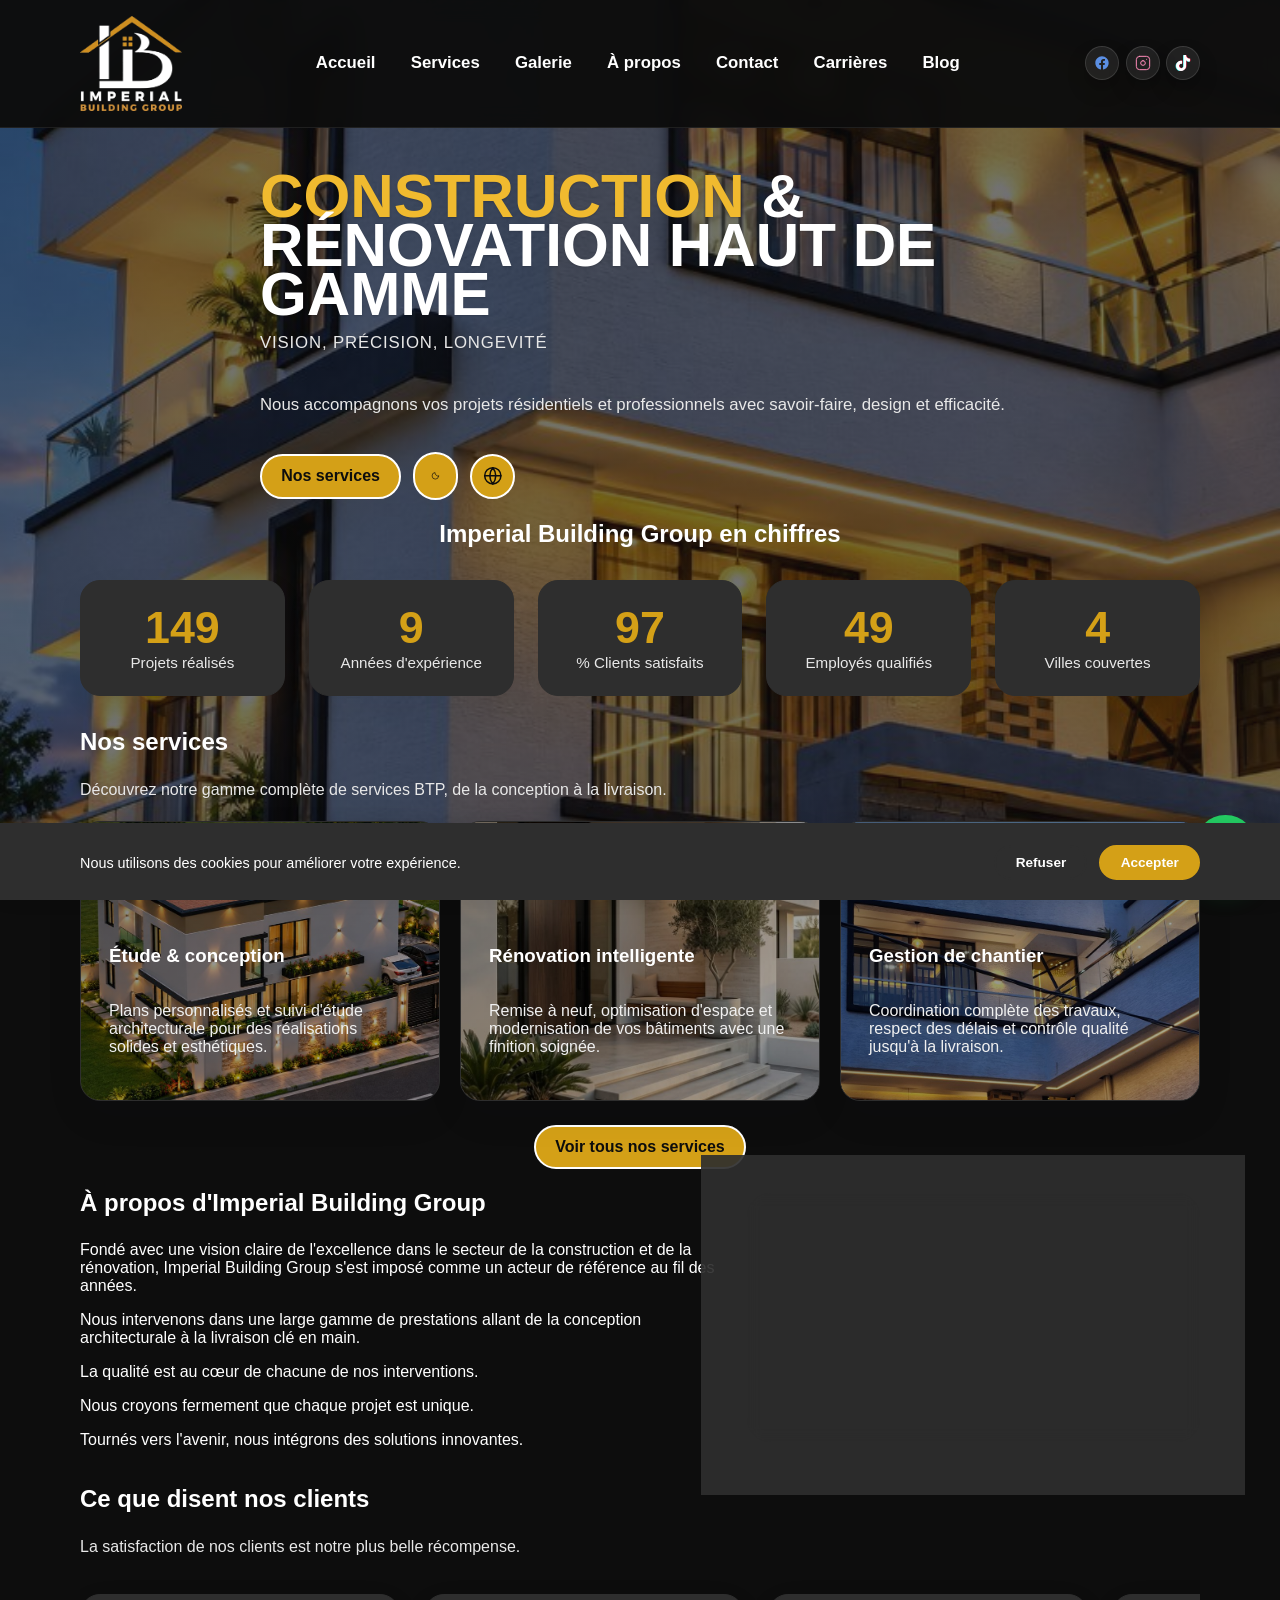
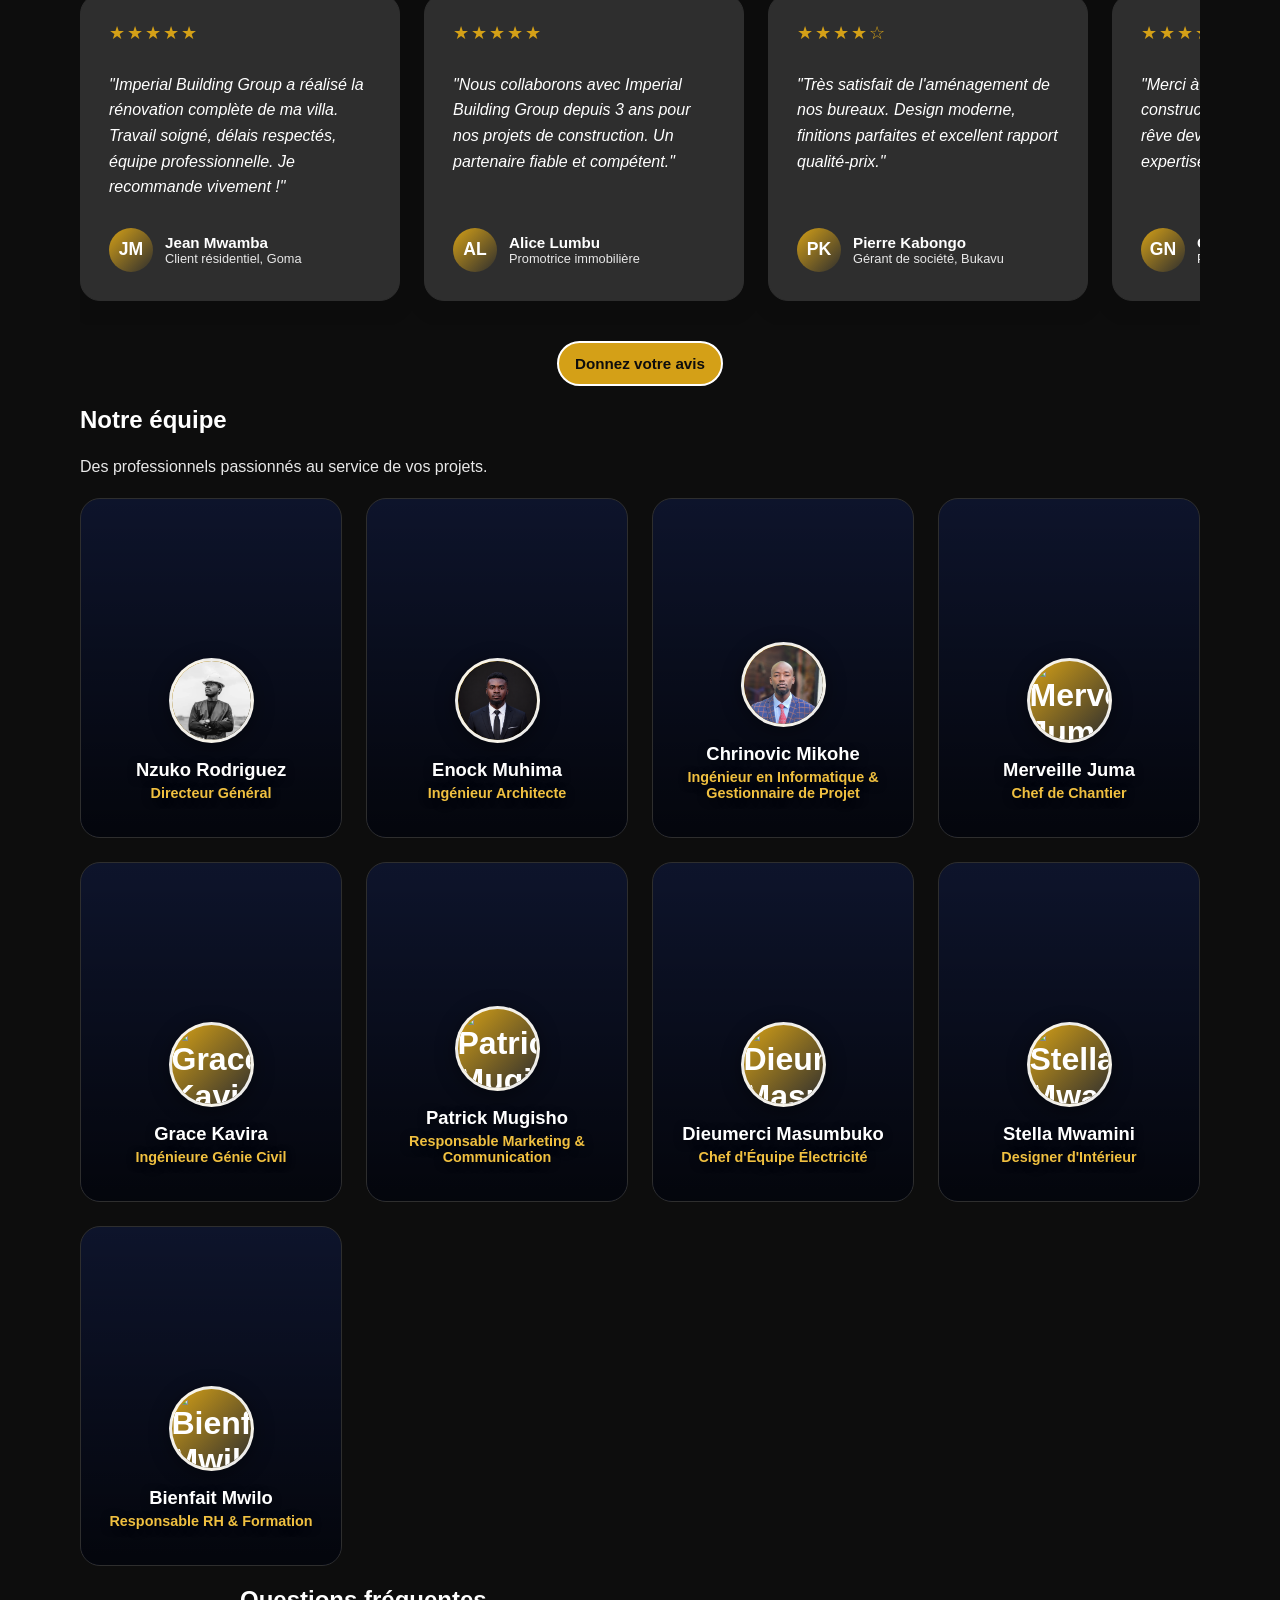
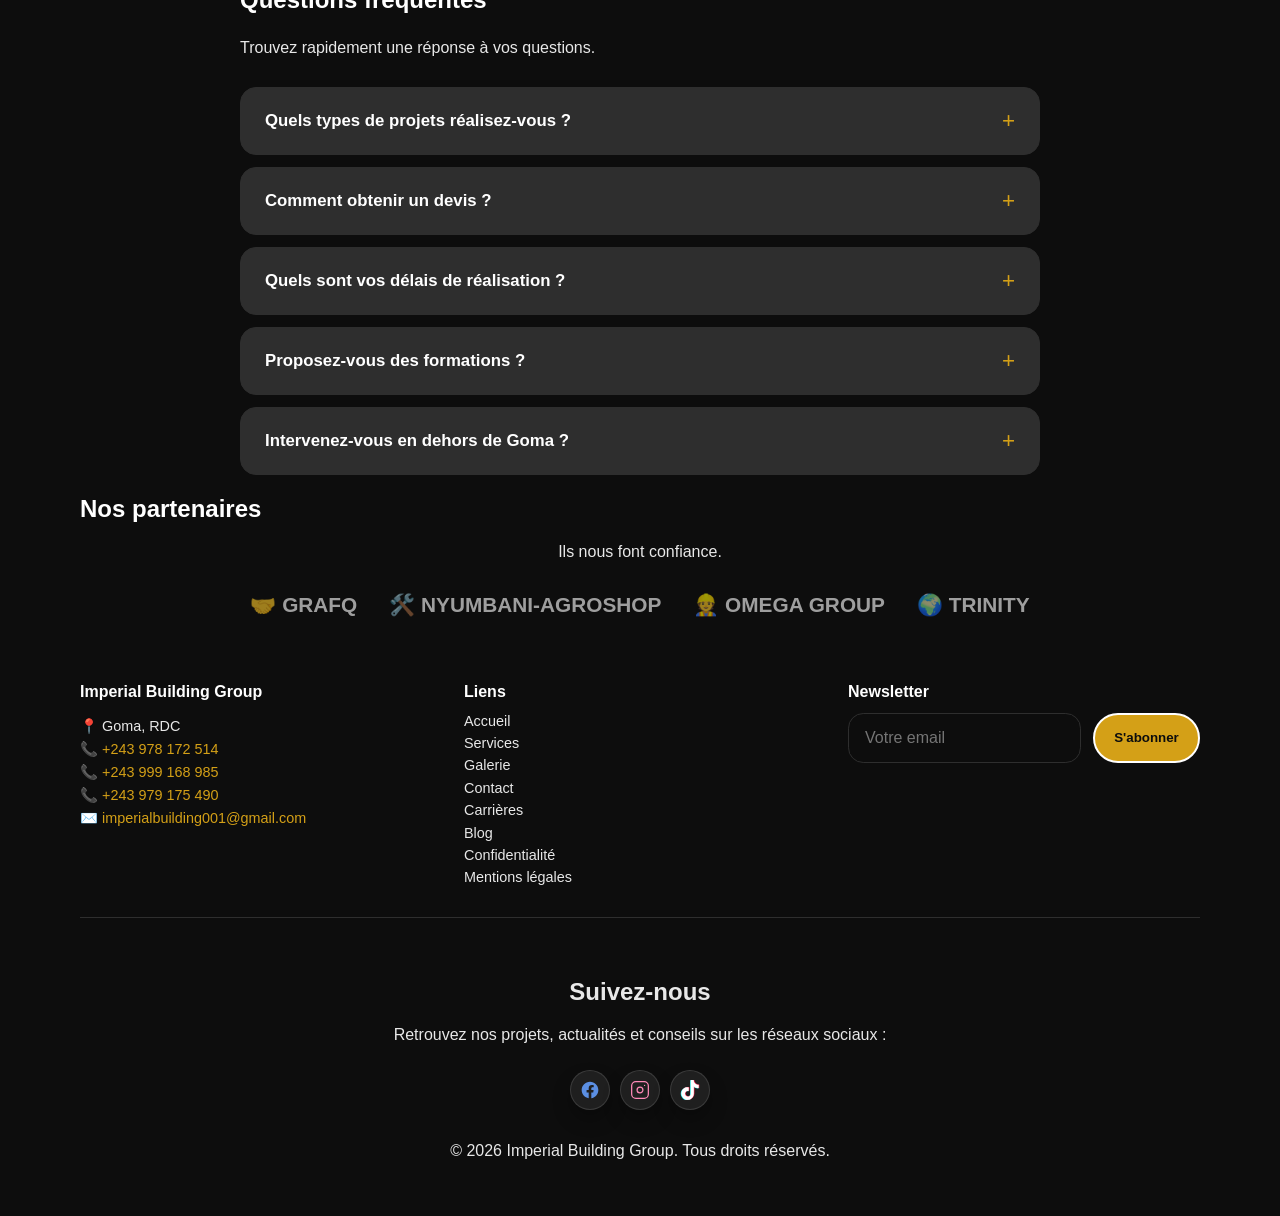
==== commit 740e18cb: "Add files via upload" ====
--- a/index.html
+++ b/index.html
@@ -121,9 +121,22 @@
         <p data-i18n="hero_text">Nous accompagnons vos projets résidentiels et professionnels avec savoir-faire, design et efficacité.</p>
         <div class="hero-actions">
           <a class="btn btn-primary" href="services.html" data-i18n="hero_cta">Nos services</a>
-          <button class="btn btn-secondary" id="theme-toggle" data-i18n="theme_toggle">Mode sombre</button>
+          <button class="btn btn-secondary theme-toggle" id="theme-toggle" type="button">
+            <svg class="theme-icon theme-icon-sun" viewBox="0 0 24 24" aria-hidden="true" focusable="false">
+              <circle cx="12" cy="12" r="4"></circle>
+              <path d="M12 2v2m0 16v2M4.93 4.93l1.42 1.42m11.3 11.3 1.42 1.42M2 12h2m16 0h2M4.93 19.07l1.42-1.42m11.3-11.3 1.42-1.42"></path>
+            </svg>
+            <svg class="theme-icon theme-icon-moon" viewBox="0 0 24 24" aria-hidden="true" focusable="false">
+              <path d="M20.9 13A9 9 0 0 1 11 3.1 9 9 0 1 0 20.9 13Z"></path>
+            </svg>
+          </button>
           <div class="lang-switcher">
-            <button id="lang-toggle-btn" class="lang-toggle" aria-haspopup="true" aria-expanded="false">FR</button>
+            <button id="lang-toggle-btn" class="lang-toggle" type="button" aria-label="Choisir la langue" title="Choisir la langue" aria-haspopup="true" aria-expanded="false">
+              <svg viewBox="0 0 24 24" aria-hidden="true" focusable="false">
+                <circle cx="12" cy="12" r="9"></circle>
+                <path d="M3 12h18M12 3a14 14 0 0 1 0 18M12 3a14 14 0 0 0 0 18"></path>
+              </svg>
+            </button>
             <ul class="lang-menu" role="menu">
               <li><button type="button" class="lang-item" data-lang="fr" role="menuitem">FR</button></li>
               <li><button type="button" class="lang-item" data-lang="en" role="menuitem">EN</button></li>
--- a/styles.css
+++ b/styles.css
@@ -37,7 +37,7 @@
   margin: 0;
   font-family: 'Segoe UI', Roboto, Arial, sans-serif;
   /* Real construction-site photo from the project gallery. */
-  background-image: linear-gradient(rgba(13, 13, 13, 0.58), rgba(13, 13, 13, 0.58)), url('Photos/Gallerie/web/imperial-building-background.jpg');
+  background-image: linear-gradient(rgba(13, 13, 13, 0.58), rgba(13, 13, 13, 0.58)), url('Photos/Gallerie/Background/background.png');
   background-size: cover;
   background-position: center;
   background-attachment: fixed;
@@ -45,7 +45,7 @@
 }
 
 [data-theme='light'] body {
-  background-image: linear-gradient(rgba(229,225,216,0.30), rgba(238,235,228,0.36)), url('Photos/Gallerie/web/imperial-building-background.jpg');
+  background-image: linear-gradient(rgba(229,225,216,0.30), rgba(238,235,228,0.36)), url('Photos/Gallerie/Background/background.png');
 }
 
 
@@ -251,9 +251,10 @@
   display: inline-flex;
   align-items: center;
   justify-content: center;
-  min-width: 4rem;
+  width: 2.8rem;
+  min-width: 2.8rem;
   min-height: 2.8rem;
-  padding: 0.7rem 1.2rem;
+  padding: 0.55rem;
   font-size: 0.95rem;
   font-weight: 700;
   border-radius: 999px;
@@ -263,14 +264,22 @@
 }
 
 .lang-toggle::after {
-  content: '▼';
-  margin-left: 0.5rem;
-  font-size: 0.75rem;
+  content: none;
+}
+
+.lang-toggle svg {
+  width: 1.35rem;
+  height: 1.35rem;
+  fill: none;
+  stroke: currentColor;
+  stroke-width: 1.7;
+  stroke-linecap: round;
+  stroke-linejoin: round;
   transition: transform 0.2s ease;
 }
 
-.lang-toggle[aria-expanded='true']::after {
-  transform: rotate(-180deg);
+.lang-toggle[aria-expanded='true'] svg {
+  transform: rotate(15deg);
 }
 
 .lang-menu {
@@ -359,6 +368,31 @@
   color: #0d0d0d;
 }
 
+.theme-toggle {
+  width: 2.8rem;
+  min-width: 2.8rem;
+  padding: 0.55rem;
+}
+
+.theme-icon {
+  width: 1.35rem;
+  height: 1.35rem;
+  fill: none;
+  stroke: currentColor;
+  stroke-width: 1.8;
+  stroke-linecap: round;
+  stroke-linejoin: round;
+}
+
+.theme-icon-moon,
+[data-theme='dark'] .theme-icon-sun {
+  display: none;
+}
+
+[data-theme='dark'] .theme-icon-moon {
+  display: block;
+}
+
 .btn-secondary {
   background: var(--accent);
   color: #0d0d0d;
@@ -1166,6 +1200,40 @@
   }
 }
 
+@media (max-width: 864px) {
+  .header-inner {
+    display: grid;
+    grid-template-columns: minmax(0, 1fr) auto auto;
+    grid-template-areas:
+      "brand language toggle"
+      "socials socials socials";
+    align-items: center;
+    column-gap: 0.75rem;
+    row-gap: 0.5rem;
+    padding: 0.65rem 0;
+  }
+
+  .brand {
+    grid-area: brand;
+  }
+
+  .lang-switcher {
+    grid-area: language;
+  }
+
+  .nav-toggle {
+    grid-area: toggle;
+    order: 0;
+    margin-left: 0;
+  }
+
+  .header-socials {
+    grid-area: socials;
+    justify-self: center;
+    margin-left: 0;
+  }
+}
+
 [data-theme='dark'] {
   /* Dark theme: black base, anthracite surfaces and gold accents. */
   --bg: #0d0d0d;
